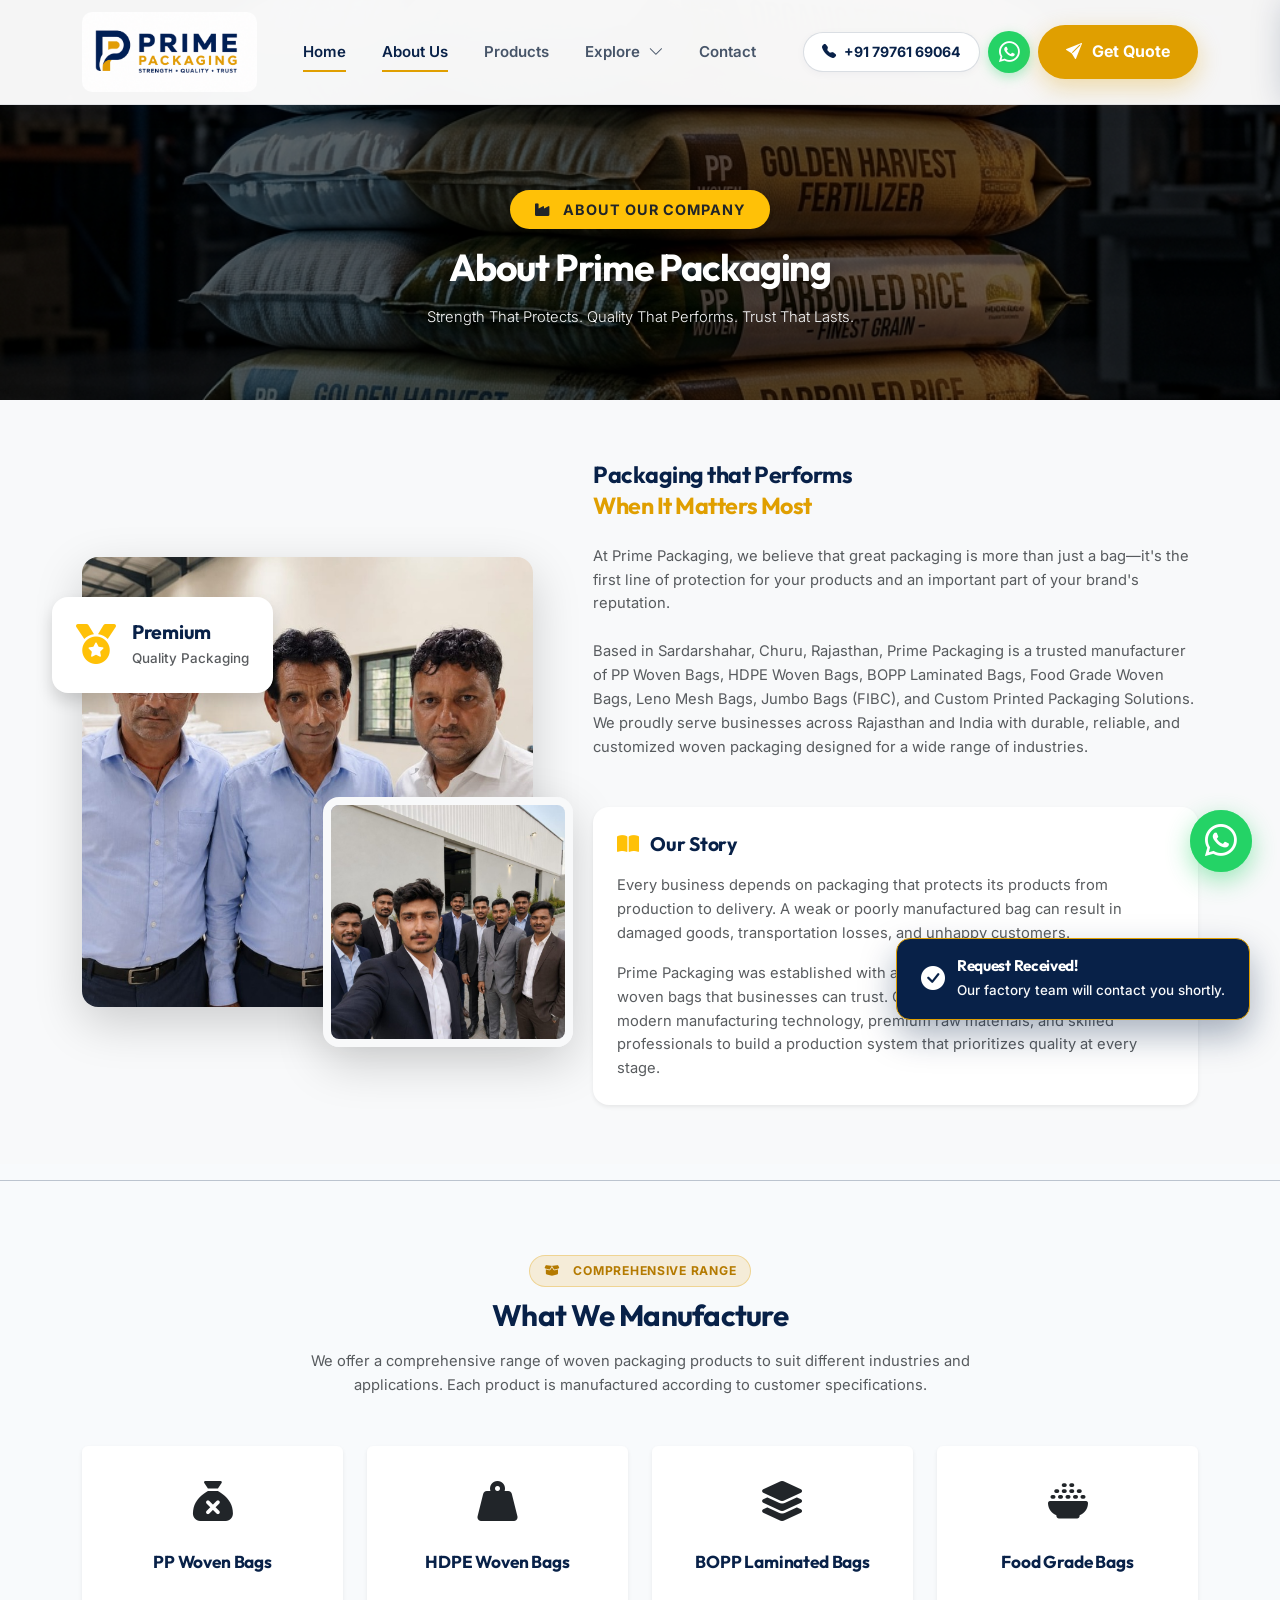
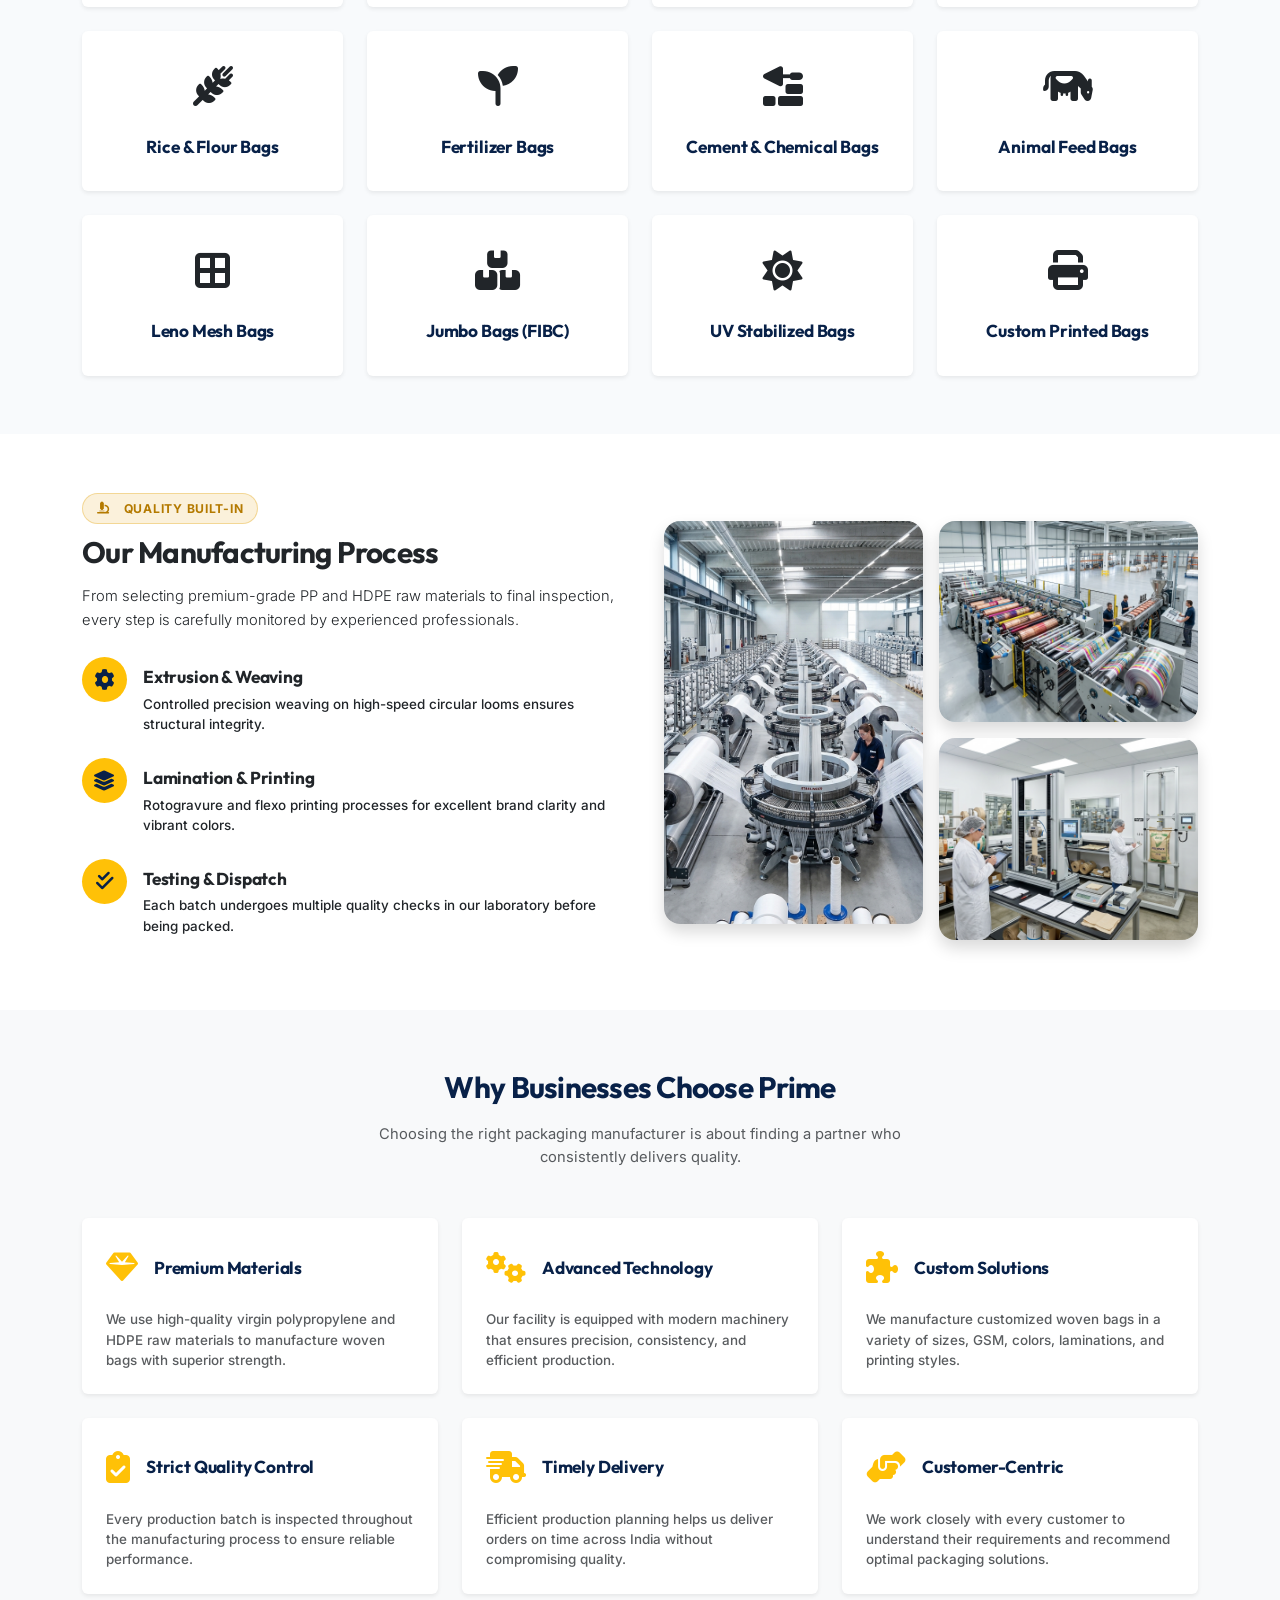
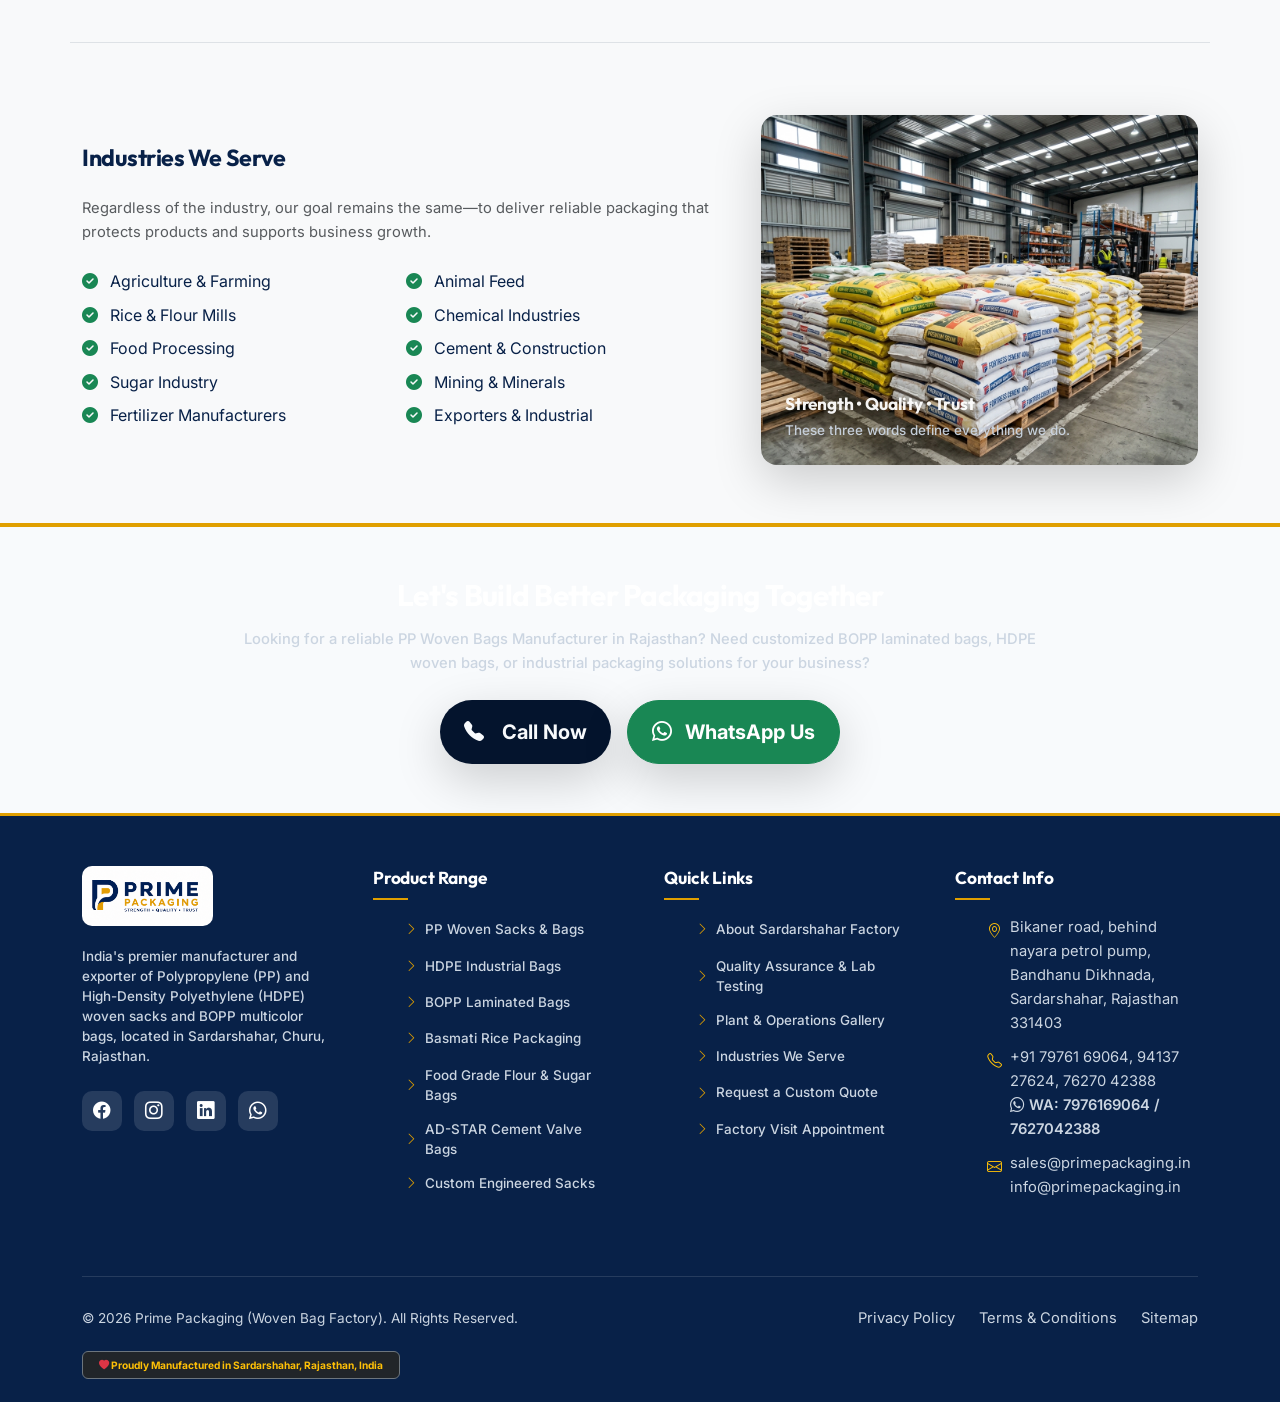
==== about.html @ f887051c "Feat: Add About Us page and update styling for section layouts" ====
<!DOCTYPE html>
<html lang="en">

<head>
  <meta charset="UTF-8">
  <meta name="viewport" content="width=device-width, initial-scale=1.0">
  <title>Prime Packaging | India's Leading PP Woven & BOPP Bag Manufacturer - Sardarshahar, Churu, Rajasthan</title>
  <meta name="description"
    content="Prime Packaging is India's premier manufacturer and exporter of PP Woven Bags, HDPE Bags, BOPP Laminated Sacks, Rice & Fertilizer Bags located in Sardarshahar, Churu, Rajasthan 331403. Bulk order customization & PAN India delivery.">

  <!-- Bootstrap 5 CSS -->
  <link href="https://cdn.jsdelivr.net/npm/bootstrap@5.3.3/dist/css/bootstrap.min.css" rel="stylesheet">
  <!-- Bootstrap Icons -->
  <link rel="stylesheet" href="https://cdn.jsdelivr.net/npm/bootstrap-icons@1.11.3/font/bootstrap-icons.min.css">
  <!-- FontAwesome 6 -->
  <link rel="stylesheet" href="https://cdnjs.cloudflare.com/ajax/libs/font-awesome/6.5.1/css/all.min.css">
  <!-- Custom CSS -->
  <link rel="stylesheet" href="style.css">
</head>

<body>

  <!-- =========================================================================
       1. TRANSPARENT HEADER / STICKY ON SCROLL
       ========================================================================= -->
  <header class="main-header">
    <div class="container d-flex align-items-center justify-content-between">

      <!-- Company Official Logo (Left) -->
      <a href="index.html" class="navbar-brand-custom">
        <img src="assets/images/logo.png" alt="Prime Packaging Logo" class="brand-logo-img">
      </a>

      <!-- Navigation (Center - Short & Merged with Dropdown) -->
      <nav class="d-none d-lg-flex align-items-center gap-2 main-desktop-nav" id="mainNav">
        <a href="index.html" class="nav-link-custom active">Home</a>
        <a href="about.html" class="nav-link-custom active">About Us</a>
        <a href="index.html#products" class="nav-link-custom">Products</a>

        <!-- Merged Dropdown Menu -->
        <div class="nav-dropdown-group">
          <a href="index.html#" class="nav-link-custom dropdown-toggle-custom" id="exploreDropdown">
            <span>Explore</span>
            <i class="bi bi-chevron-down ms-1 fs-xs"></i>
          </a>
          <div class="nav-dropdown-menu">
            <a href="index.html#quality" class="dropdown-item-custom">
              <i class="bi bi-shield-check text-success me-2"></i> Quality Standards
            </a>
            <a href="index.html#gallery" class="dropdown-item-custom">
              <i class="bi bi-images text-info me-2"></i> Facility Gallery
            </a>
            <a href="index.html#industries" class="dropdown-item-custom">
              <i class="bi bi-boxes text-danger me-2"></i> Industries Served
            </a>
            <a href="index.html#why-choose" class="dropdown-item-custom">
              <i class="bi bi-award text-warning me-2"></i> Why Choose Us
            </a>
            <a href="index.html#blog" class="dropdown-item-custom">
              <i class="bi bi-newspaper text-secondary me-2"></i> Blog & Insights
            </a>
          </div>
        </div>

        <a href="index.html#contact" class="nav-link-custom">Contact</a>
      </nav>

      <!-- Call + WhatsApp + Get Quote Button + Mobile Hamburger (Right) -->
      <div class="header-actions d-flex align-items-center gap-2">
        <a href="tel:+917976169064" class="btn-header-call d-none d-sm-flex">
          <i class="bi bi-telephone-fill"></i>
          <span>+91 79761 69064</span>
        </a>
        <a href="https://wa.me/917976169064" target="_blank" class="btn-header-wa" title="Chat on WhatsApp">
          <i class="bi bi-whatsapp"></i>
        </a>
        <a href="index.html#" class="btn-amber trigger-quote" data-product="General Inquiry">
          <i class="bi bi-send-fill"></i>
          <span class="d-none d-md-inline">Get Quote</span>
        </a>

        <!-- Mobile Menu Toggle Button -->
        <button class="mobile-menu-toggle d-lg-none border-0 bg-transparent p-1 text-navy" id="mobileMenuBtn"
          aria-label="Toggle Navigation">
          <i class="bi bi-list fs-1 text-navy"></i>
        </button>
      </div>

    </div>

    <!-- Mobile Navigation Drawer (Auto-populated by JS from #mainNav) -->
    <div class="mobile-nav-overlay" id="mobileNavOverlay"></div>
    <div class="mobile-nav-drawer" id="mobileNavDrawer">
      <div class="mobile-drawer-header d-flex align-items-center justify-content-between p-3 border-bottom">
        <img src="assets/images/logo.png" alt="Prime Packaging Logo" style="height: 38px;">
        <button class="btn-close-mobile border-0 bg-transparent fs-3 text-navy" id="mobileMenuClose"
          aria-label="Close Navigation">
          <i class="bi bi-x-lg"></i>
        </button>
      </div>
      <!-- Container where JS automatically injects the cloned menu from #mainNav -->
      <div class="mobile-drawer-body p-3" id="mobileNavContent"></div>
      <div class="mobile-drawer-footer p-3 border-top bg-light">
        <div class="d-flex flex-column gap-2">
          <a href="tel:+917976169064"
            class="btn btn-navy w-100 d-flex align-items-center justify-content-center gap-2 py-2">
            <i class="bi bi-telephone-fill"></i> Call +91 79761 69064
          </a>
          <a href="https://wa.me/917976169064" target="_blank"
            class="btn btn-success w-100 d-flex align-items-center justify-content-center gap-2 py-2">
            <i class="bi bi-whatsapp"></i> WhatsApp Chat
          </a>
        </div>
      </div>
    </div>
  </header>


  <!-- =========================================================================
       PAGE HEADER BANNER
       ========================================================================= -->
  <section class="page-header position-relative overflow-hidden"
    style="padding-top: 120px; min-height: 400px; display: flex; align-items: center;">
    <div class="position-absolute top-0 start-0 w-100 h-100"
      style="background-image: url('assets/images/hero_3d_bags.jpg'); background-size: cover; background-position: center; filter: brightness(0.4);">
    </div>
    <div class="container position-relative text-center text-white" style="z-index: 2;">
      <div class="bg-warning text-dark fw-bold mb-3 d-inline-block px-4 py-2 rounded-pill shadow-sm"
        style="font-size: 0.9rem; letter-spacing: 1px; text-transform: uppercase;"><i
          class="fa-solid fa-industry me-2"></i> About Our Company</div>
      <h1 class="display-3 fw-bold mb-3" style="color: #ffffff !important; text-shadow: 0 4px 15px rgba(0,0,0,0.5);">
        About Prime Packaging</h1>
      <p class="lead text-light mb-0"
        style="max-width: 800px; margin: 0 auto; text-shadow: 0 2px 10px rgba(0,0,0,0.5);">Strength That Protects.
        Quality That Performs. Trust That Lasts.</p>
    </div>
  </section>

  <!-- =========================================================================
       MAIN ABOUT & OUR STORY (Split Layout)
       ========================================================================= -->
  <section id="about-story" class="about-story-section section-padding bg-light">
    <div class="container">
      <div class="row align-items-center">

        <!-- Left: Image Layout -->
        <div class="col-lg-5 col-xl-5">
          <div class="position-relative">
            <img src="assets/images/gallery_new_1.jpg" alt="Prime Packaging Team"
              class="img-fluid rounded-4 shadow-lg w-100" style="height: 450px; object-fit: cover;">
            <img src="assets/images/gallery_new_2.jpg" alt="Packaging Operations"
              class="position-absolute rounded-4 shadow-lg d-none d-md-block"
              style="width: 250px; height: 250px; object-fit: cover; bottom: -40px; right: -40px; border: 8px solid #f8f9fa;">
            <!-- Floating Badge -->
            <div class="position-absolute bg-white px-4 py-3 rounded-4 shadow" style="top: 40px; left: -30px;">
              <div class="d-flex align-items-center gap-3">
                <div class="text-warning fs-1"><i class="fa-solid fa-medal"></i></div>
                <div>
                  <h4 class="fw-bold text-navy mb-0">Premium</h4>
                  <span class="text-muted small">Quality Packaging</span>
                </div>
              </div>
            </div>
          </div>
        </div>

        <!-- Right: Text Content -->
        <div class="col-lg-7 col-xl-7 ps-lg-5 mt-5 mt-lg-0">
          <h2 class="display-6 fw-bold mb-4">
            Packaging that Performs <br><span class="text-gradient-amber">When It Matters Most</span>
          </h2>
          <p class="text-muted mb-4 lead">
            At Prime Packaging, we believe that great packaging is more than just a bag—it's the first line of
            protection for your products and an important part of your brand's reputation.
          </p>
          <p class="text-muted mb-4">
            Based in Sardarshahar, Churu, Rajasthan, Prime Packaging is a trusted manufacturer of PP Woven Bags, HDPE
            Woven Bags, BOPP Laminated Bags, Food Grade Woven Bags, Leno Mesh Bags, Jumbo Bags (FIBC), and Custom
            Printed Packaging Solutions. We proudly serve businesses across Rajasthan and India with durable, reliable,
            and customized woven packaging designed for a wide range of industries.
          </p>

          <div class="card border-0 bg-white shadow-sm p-4 mt-5 rounded-4">
            <h4 class="fw-bold text-navy mb-3"><i class="fa-solid fa-book-open text-warning me-2"></i> Our Story</h4>
            <p class="text-muted mb-3">Every business depends on packaging that protects its products from production to
              delivery. A weak or poorly manufactured bag can result in damaged goods, transportation losses, and
              unhappy customers.</p>
            <p class="text-muted mb-0">Prime Packaging was established with a simple objective—to manufacture woven bags
              that businesses can trust. Over the years, we have invested in modern manufacturing technology, premium
              raw materials, and skilled professionals to build a production system that prioritizes quality at every
              stage.</p>
          </div>
        </div>

      </div>
    </div>
  </section>

  <hr>

  <!-- =========================================================================
       WHAT WE MANUFACTURE (Grid)
       ========================================================================= -->
  <section id="products-range" class="products-range-section section-padding">
    <div class="container">
      <div class="text-center mb-5">
        <div class="badge-amber mb-3 px-4 py-2 rounded-pill"><i class="fa-solid fa-box-open me-2"></i> Comprehensive
          Range</div>
        <h2 class="display-5 fw-bold text-navy">What We Manufacture</h2>
        <p class="text-muted mt-3" style="max-width: 700px; margin: 0 auto;">We offer a comprehensive range of woven
          packaging products to suit different industries and applications. Each product is manufactured according to
          customer specifications.</p>
      </div>

      <div class="row g-4 justify-content-center">
        <!-- Item -->
        <div class="col-md-6 col-lg-3">
          <div class="card h-100 border-0 shadow-sm p-4 text-center hover-lift"
            style="transition: transform 0.3s ease, box-shadow 0.3s ease;">
            <div class="text-navy fs-1 mb-3"><i class="fa-solid fa-sack-xmark"></i></div>
            <h5 class="fw-bold text-navy">PP Woven Bags</h5>
          </div>
        </div>
        <div class="col-md-6 col-lg-3">
          <div class="card h-100 border-0 shadow-sm p-4 text-center hover-lift"
            style="transition: transform 0.3s ease, box-shadow 0.3s ease;">
            <div class="text-navy fs-1 mb-3"><i class="fa-solid fa-weight-hanging"></i></div>
            <h5 class="fw-bold text-navy">HDPE Woven Bags</h5>
          </div>
        </div>
        <div class="col-md-6 col-lg-3">
          <div class="card h-100 border-0 shadow-sm p-4 text-center hover-lift"
            style="transition: transform 0.3s ease, box-shadow 0.3s ease;">
            <div class="text-navy fs-1 mb-3"><i class="fa-solid fa-layer-group"></i></div>
            <h5 class="fw-bold text-navy">BOPP Laminated Bags</h5>
          </div>
        </div>
        <div class="col-md-6 col-lg-3">
          <div class="card h-100 border-0 shadow-sm p-4 text-center hover-lift"
            style="transition: transform 0.3s ease, box-shadow 0.3s ease;">
            <div class="text-navy fs-1 mb-3"><i class="fa-solid fa-bowl-rice"></i></div>
            <h5 class="fw-bold text-navy">Food Grade Bags</h5>
          </div>
        </div>

        <div class="col-md-6 col-lg-3">
          <div class="card h-100 border-0 shadow-sm p-4 text-center hover-lift"
            style="transition: transform 0.3s ease, box-shadow 0.3s ease;">
            <div class="text-navy fs-1 mb-3"><i class="fa-solid fa-wheat-awn"></i></div>
            <h5 class="fw-bold text-navy">Rice & Flour Bags</h5>
          </div>
        </div>
        <div class="col-md-6 col-lg-3">
          <div class="card h-100 border-0 shadow-sm p-4 text-center hover-lift"
            style="transition: transform 0.3s ease, box-shadow 0.3s ease;">
            <div class="text-navy fs-1 mb-3"><i class="fa-solid fa-seedling"></i></div>
            <h5 class="fw-bold text-navy">Fertilizer Bags</h5>
          </div>
        </div>
        <div class="col-md-6 col-lg-3">
          <div class="card h-100 border-0 shadow-sm p-4 text-center hover-lift"
            style="transition: transform 0.3s ease, box-shadow 0.3s ease;">
            <div class="text-navy fs-1 mb-3"><i class="fa-solid fa-trowel-bricks"></i></div>
            <h5 class="fw-bold text-navy">Cement & Chemical Bags</h5>
          </div>
        </div>
        <div class="col-md-6 col-lg-3">
          <div class="card h-100 border-0 shadow-sm p-4 text-center hover-lift"
            style="transition: transform 0.3s ease, box-shadow 0.3s ease;">
            <div class="text-navy fs-1 mb-3"><i class="fa-solid fa-cow"></i></div>
            <h5 class="fw-bold text-navy">Animal Feed Bags</h5>
          </div>
        </div>

        <div class="col-md-6 col-lg-3">
          <div class="card h-100 border-0 shadow-sm p-4 text-center hover-lift"
            style="transition: transform 0.3s ease, box-shadow 0.3s ease;">
            <div class="text-navy fs-1 mb-3"><i class="fa-solid fa-border-all"></i></div>
            <h5 class="fw-bold text-navy">Leno Mesh Bags</h5>
          </div>
        </div>
        <div class="col-md-6 col-lg-3">
          <div class="card h-100 border-0 shadow-sm p-4 text-center hover-lift"
            style="transition: transform 0.3s ease, box-shadow 0.3s ease;">
            <div class="text-navy fs-1 mb-3"><i class="fa-solid fa-boxes-stacked"></i></div>
            <h5 class="fw-bold text-navy">Jumbo Bags (FIBC)</h5>
          </div>
        </div>
        <div class="col-md-6 col-lg-3">
          <div class="card h-100 border-0 shadow-sm p-4 text-center hover-lift"
            style="transition: transform 0.3s ease, box-shadow 0.3s ease;">
            <div class="text-navy fs-1 mb-3"><i class="fa-solid fa-sun"></i></div>
            <h5 class="fw-bold text-navy">UV Stabilized Bags</h5>
          </div>
        </div>
        <div class="col-md-6 col-lg-3">
          <div class="card h-100 border-0 shadow-sm p-4 text-center hover-lift"
            style="transition: transform 0.3s ease, box-shadow 0.3s ease;">
            <div class="text-navy fs-1 mb-3"><i class="fa-solid fa-print"></i></div>
            <h5 class="fw-bold text-navy">Custom Printed Bags</h5>
          </div>
        </div>
      </div>
    </div>
  </section>

  <!-- =========================================================================
       MANUFACTURING PROCESS (Visual Layout)
       ========================================================================= -->
  <section id="manufacturing-process" class="manufacturing-process-section section-padding bg-white">
    <div class="container">
      <div class="row align-items-center g-5">
        <div class="col-lg-6">
          <div class="badge-amber mb-3 px-4 py-2 rounded-pill"><i class="fa-solid fa-microscope me-2"></i> Quality
            Built-In</div>
          <h2 class="display-5 fw-bold mb-4 text-dark">Our Manufacturing Process</h2>
          <p class="text-dark mb-4 lead">
            From selecting premium-grade PP and HDPE raw materials to final inspection, every step is carefully
            monitored by experienced professionals.
          </p>

          <ul class="list-unstyled mt-4">
            <li class="d-flex align-items-start mb-4">
              <div
                class="bg-warning text-navy rounded-circle d-flex align-items-center justify-content-center flex-shrink-0"
                style="width: 45px; height: 45px;">
                <i class="fa-solid fa-gear fs-5"></i>
              </div>
              <div class="ms-3 mt-2">
                <h5 class="fw-bold text-dark mb-1">Extrusion & Weaving</h5>
                <p class="text-dark small mb-0">Controlled precision weaving on high-speed circular looms ensures
                  structural integrity.</p>
              </div>
            </li>
            <li class="d-flex align-items-start mb-4">
              <div
                class="bg-warning text-navy rounded-circle d-flex align-items-center justify-content-center flex-shrink-0"
                style="width: 45px; height: 45px;">
                <i class="fa-solid fa-layer-group fs-5"></i>
              </div>
              <div class="ms-3 mt-2">
                <h5 class="fw-bold text-dark mb-1">Lamination & Printing</h5>
                <p class="text-dark small mb-0">Rotogravure and flexo printing processes for excellent brand clarity
                  and vibrant colors.</p>
              </div>
            </li>
            <li class="d-flex align-items-start">
              <div
                class="bg-warning text-navy rounded-circle d-flex align-items-center justify-content-center flex-shrink-0"
                style="width: 45px; height: 45px;">
                <i class="fa-solid fa-check-double fs-5"></i>
              </div>
              <div class="ms-3 mt-2">
                <h5 class="fw-bold text-dark mb-1">Testing & Dispatch</h5>
                <p class="text-dark small mb-0">Each batch undergoes multiple quality checks in our laboratory before
                  being packed.</p>
              </div>
            </li>
          </ul>
        </div>

        <div class="col-lg-6">
          <div class="row g-3">
            <div class="col-6">
              <img src="assets/images/weaving_machines.jpg" alt="Weaving Process"
                class="img-fluid rounded-4 shadow mb-3 h-100" style="object-fit: cover; min-height: 250px;">
            </div>
            <div class="col-6">
              <div class="row g-3 h-100">
                <div class="col-12 h-50">
                  <img src="assets/images/rotogravure_printing_lamination.jpg" alt="Printing"
                    class="img-fluid rounded-4 shadow h-100 w-100" style="object-fit: cover;">
                </div>
                <div class="col-12 h-50">
                  <img src="assets/images/quality_testing_laboratory.jpg" alt="Quality Testing"
                    class="img-fluid rounded-4 shadow h-100 w-100" style="object-fit: cover;">
                </div>
              </div>
            </div>
          </div>
        </div>
      </div>
    </div>
  </section>

  <!-- =========================================================================
       WHY CHOOSE US & INDUSTRIES SERVED
       ========================================================================= -->
  <section id="why-choose-us" class="why-choose-us-section section-padding bg-light">
    <div class="container">

      <!-- Why Choose Us -->
      <div class="text-center mb-5">
        <h2 class="display-5 fw-bold text-navy">Why Businesses Choose Prime</h2>
        <p class="text-muted mt-3" style="max-width: 600px; margin: 0 auto;">Choosing the right packaging manufacturer
          is about finding a partner who consistently delivers quality.</p>
      </div>

      <div class="row g-4 mb-5 pb-5 border-bottom">
        <div class="col-md-6 col-lg-4">
          <div class="card h-100 border-0 shadow-sm p-4 hover-lift">
            <div class="d-flex align-items-center mb-3">
              <div class="text-warning fs-2 me-3"><i class="fa-solid fa-gem"></i></div>
              <h5 class="fw-bold text-navy mb-0">Premium Materials</h5>
            </div>
            <p class="text-muted small mb-0">We use high-quality virgin polypropylene and HDPE raw materials to
              manufacture woven bags with superior strength.</p>
          </div>
        </div>
        <div class="col-md-6 col-lg-4">
          <div class="card h-100 border-0 shadow-sm p-4 hover-lift">
            <div class="d-flex align-items-center mb-3">
              <div class="text-warning fs-2 me-3"><i class="fa-solid fa-gears"></i></div>
              <h5 class="fw-bold text-navy mb-0">Advanced Technology</h5>
            </div>
            <p class="text-muted small mb-0">Our facility is equipped with modern machinery that ensures precision,
              consistency, and efficient production.</p>
          </div>
        </div>
        <div class="col-md-6 col-lg-4">
          <div class="card h-100 border-0 shadow-sm p-4 hover-lift">
            <div class="d-flex align-items-center mb-3">
              <div class="text-warning fs-2 me-3"><i class="fa-solid fa-puzzle-piece"></i></div>
              <h5 class="fw-bold text-navy mb-0">Custom Solutions</h5>
            </div>
            <p class="text-muted small mb-0">We manufacture customized woven bags in a variety of sizes, GSM, colors,
              laminations, and printing styles.</p>
          </div>
        </div>
        <div class="col-md-6 col-lg-4">
          <div class="card h-100 border-0 shadow-sm p-4 hover-lift">
            <div class="d-flex align-items-center mb-3">
              <div class="text-warning fs-2 me-3"><i class="fa-solid fa-clipboard-check"></i></div>
              <h5 class="fw-bold text-navy mb-0">Strict Quality Control</h5>
            </div>
            <p class="text-muted small mb-0">Every production batch is inspected throughout the manufacturing process to
              ensure reliable performance.</p>
          </div>
        </div>
        <div class="col-md-6 col-lg-4">
          <div class="card h-100 border-0 shadow-sm p-4 hover-lift">
            <div class="d-flex align-items-center mb-3">
              <div class="text-warning fs-2 me-3"><i class="fa-solid fa-truck-fast"></i></div>
              <h5 class="fw-bold text-navy mb-0">Timely Delivery</h5>
            </div>
            <p class="text-muted small mb-0">Efficient production planning helps us deliver orders on time across India
              without compromising quality.</p>
          </div>
        </div>
        <div class="col-md-6 col-lg-4">
          <div class="card h-100 border-0 shadow-sm p-4 hover-lift">
            <div class="d-flex align-items-center mb-3">
              <div class="text-warning fs-2 me-3"><i class="fa-solid fa-handshake-angle"></i></div>
              <h5 class="fw-bold text-navy mb-0">Customer-Centric</h5>
            </div>
            <p class="text-muted small mb-0">We work closely with every customer to understand their requirements and
              recommend optimal packaging solutions.</p>
          </div>
        </div>
      </div>

      <!-- Industries Served -->
      <div class="row align-items-center g-5 pt-4">
        <div class="col-lg-7">
          <h3 class="fw-bold text-navy mb-4">Industries We Serve</h3>
          <p class="text-muted mb-4">Regardless of the industry, our goal remains the same—to deliver reliable packaging
            that protects products and supports business growth.</p>

          <div class="row g-3">
            <div class="col-md-6">
              <ul class="list-unstyled mb-0">
                <li class="mb-2"><i class="fa-solid fa-check-circle text-success me-2"></i> Agriculture & Farming</li>
                <li class="mb-2"><i class="fa-solid fa-check-circle text-success me-2"></i> Rice & Flour Mills</li>
                <li class="mb-2"><i class="fa-solid fa-check-circle text-success me-2"></i> Food Processing</li>
                <li class="mb-2"><i class="fa-solid fa-check-circle text-success me-2"></i> Sugar Industry</li>
                <li class="mb-2"><i class="fa-solid fa-check-circle text-success me-2"></i> Fertilizer Manufacturers
                </li>
              </ul>
            </div>
            <div class="col-md-6">
              <ul class="list-unstyled mb-0">
                <li class="mb-2"><i class="fa-solid fa-check-circle text-success me-2"></i> Animal Feed</li>
                <li class="mb-2"><i class="fa-solid fa-check-circle text-success me-2"></i> Chemical Industries</li>
                <li class="mb-2"><i class="fa-solid fa-check-circle text-success me-2"></i> Cement & Construction</li>
                <li class="mb-2"><i class="fa-solid fa-check-circle text-success me-2"></i> Mining & Minerals</li>
                <li class="mb-2"><i class="fa-solid fa-check-circle text-success me-2"></i> Exporters & Industrial</li>
              </ul>
            </div>
          </div>
        </div>

        <div class="col-lg-5">
          <div class="position-relative">
            <img src="assets/images/industrial_heavy_duty_bags.jpg" alt="Industries We Serve"
              class="img-fluid rounded-4 shadow-lg w-100" style="object-fit: cover; height: 350px;">
            <div class="position-absolute bottom-0 start-0 w-100 p-4 bg-navy text-white rounded-bottom-4"
              style="opacity: 0.95;">
              <h5 class="text-warning fw-bold mb-1">Strength • Quality • Trust</h5>
              <p class="small mb-0">These three words define everything we do.</p>
            </div>
          </div>
        </div>
      </div>

    </div>
  </section>

  <!-- =========================================================================
       CTA SECTION
       ========================================================================= -->
  <section class="cta-banner-section text-center section-padding"
    style="background: linear-gradient(135deg, var(--gold-amber), var(--gold-amber-dark)); position: relative; overflow: hidden;">
    <div class="container position-relative" style="z-index: 2;">
      <h2 class="display-5 fw-bold text-navy mb-3">Let's Build Better Packaging Together</h2>
      <p class="lead text-navy mb-4 mx-auto" style="max-width: 800px; font-weight: 500;">
        Looking for a reliable PP Woven Bags Manufacturer in Rajasthan? Need customized BOPP laminated bags, HDPE woven
        bags, or industrial packaging solutions for your business?
      </p>
      <div class="d-flex flex-wrap justify-content-center gap-3 mt-2">
        <a href="tel:+917976169064" class="btn btn-navy px-4 py-3 fw-bold shadow-lg fs-5 rounded-pill"><i
            class="bi bi-telephone-fill me-2"></i> Call Now</a>
        <a href="https://wa.me/917976169064" class="btn btn-success px-4 py-3 fw-bold shadow-lg fs-5 rounded-pill"><i
            class="bi bi-whatsapp me-2"></i> WhatsApp Us</a>
      </div>
    </div>
  </section>

  <style>
    /* Add extra hover utility just for this page */
    .hover-lift:hover {
      transform: translateY(-8px);
      box-shadow: 0 15px 30px rgba(8, 33, 72, 0.1) !important;
    }
  </style>
  <!-- =========================================================================
       23. FOOTER (FOUR-COLUMN PREMIUM FOOTER)
       ========================================================================= -->
  <footer class="main-footer">
    <div class="container">
      <div class="row g-5">

        <!-- Column 1: Company About -->
        <div class="col-lg-3 col-md-6">
          <div class="footer-logo-box">
            <img src="assets/images/logo.png" alt="Prime Packaging Official Logo" class="footer-logo-img">
          </div>
          <p class="footer-desc">
            India's premier manufacturer and exporter of Polypropylene (PP) and High-Density Polyethylene (HDPE) woven
            sacks and BOPP multicolor bags, located in Sardarshahar, Churu, Rajasthan.
          </p>
          <div class="footer-socials">
            <a href="index.html#" class="social-icon" title="Facebook"><i class="bi bi-facebook"></i></a>
            <a href="index.html#" class="social-icon" title="Instagram"><i class="bi bi-instagram"></i></a>
            <a href="index.html#" class="social-icon" title="LinkedIn"><i class="bi bi-linkedin"></i></a>
            <a href="https://wa.me/917976169064" class="social-icon" title="WhatsApp"><i class="bi bi-whatsapp"></i></a>
          </div>
        </div>

        <!-- Column 2: Products Links -->
        <div class="col-lg-3 col-md-6">
          <h5 class="footer-title text-white">Product Range</h5>
          <ul class="footer-links">
            <li><a href="index.html#products">PP Woven Sacks & Bags</a></li>
            <li><a href="index.html#products">HDPE Industrial Bags</a></li>
            <li><a href="index.html#products">BOPP Laminated Bags</a></li>
            <li><a href="index.html#products">Basmati Rice Packaging</a></li>
            <li><a href="index.html#products">Food Grade Flour & Sugar Bags</a></li>
            <li><a href="index.html#products">AD-STAR Cement Valve Bags</a></li>
            <li><a href="index.html#products">Custom Engineered Sacks</a></li>
          </ul>
        </div>

        <!-- Column 3: Quick Links -->
        <div class="col-lg-3 col-md-6">
          <h5 class="footer-title text-white">Quick Links</h5>
          <ul class="footer-links">
            <li><a href="about.html">About Sardarshahar Factory</a></li>

            <li><a href="index.html#quality">Quality Assurance & Lab Testing</a></li>
            <li><a href="index.html#gallery">Plant & Operations Gallery</a></li>
            <li><a href="index.html#industries">Industries We Serve</a></li>
            <li><a href="index.html#contact">Request a Custom Quote</a></li>
            <li><a href="index.html#contact">Factory Visit Appointment</a></li>
          </ul>
        </div>

        <!-- Column 4: Contact Details -->
        <div class="col-lg-3 col-md-6">
          <h5 class="footer-title text-white">Contact Info</h5>
          <ul class="footer-links">
            <li class="d-flex gap-2 text-muted mb-3">
              <i class="bi bi-geo-alt text-warning mt-1"></i>
              <span>Bikaner road, behind nayara petrol pump, Bandhanu Dikhnada, Sardarshahar, Rajasthan 331403</span>
            </li>
            <li class="d-flex gap-2 text-muted mb-3">
              <i class="bi bi-telephone text-warning mt-1"></i>
              <span>+91 79761 69064, 94137 27624, 76270 42388<br><span class="text-success fw-semibold"><i
                    class="bi bi-whatsapp"></i> WA: 7976169064 / 7627042388</span></span>
            </li>
            <li class="d-flex gap-2 text-muted">
              <i class="bi bi-envelope text-warning mt-1"></i>
              <span>sales@primepackaging.in<br>info@primepackaging.in</span>
            </li>
          </ul>
        </div>

      </div>

      <!-- Bottom Bar -->
      <div class="footer-bottom">
        <div>
          <span>&copy; 2026 Prime Packaging (Woven Bag Factory). All Rights Reserved.</span>
        </div>
        <div class="d-flex gap-4">
          <a href="index.html#" class="text-muted">Privacy Policy</a>
          <a href="index.html#" class="text-muted">Terms & Conditions</a>
          <a href="index.html#" class="text-muted">Sitemap</a>
        </div>
        <div>
          <span class="badge bg-dark border border-secondary text-warning px-3 py-2"><i
              class="bi bi-heart-fill text-danger"></i> Proudly Manufactured in Sardarshahar, Rajasthan, India</span>
        </div>
      </div>
    </div>
  </footer>

  <!-- =========================================================================
       MODALS & LIGHTBOX POPUPS
       ========================================================================= -->

  <!-- 1. Lightbox Image Modal -->
  <div id="lightbox-modal" class="custom-modal">
    <div class="custom-modal-content">
      <button class="btn-close-modal"><i class="bi bi-x-lg"></i></button>
      <img id="lightbox-img" src="" alt="Zoomed Photo" class="w-100 rounded mb-3"
        style="max-height: 550px; object-fit: contain;">
      <h4 id="lightbox-title" class="text-white fw-bold mb-2"></h4>
      <p id="lightbox-desc" class="text-muted mb-0"></p>
    </div>
  </div>

  <!-- 2. Quick Quote Modal -->
  <div id="quote-modal" class="custom-modal">
    <div class="custom-modal-content max-w-600">
      <button class="btn-close-modal" id="close-quote-modal"><i class="bi bi-x-lg"></i></button>
      <div class="badge-amber mb-2">Express Quotation</div>
      <h3 id="quote-modal-title" class="fw-bold mb-3">Get Instant Factory Price</h3>
      <p class="text-muted small mb-4">Fill out quick details for <strong class="text-warning"
          id="quote-bag-type-text">Woven Packaging</strong> and receive direct call from Sardarshahar plant.</p>

      <form id="modal-quote-form">
        <div class="row g-3">
          <div class="col-12">
            <label class="text-muted small mb-1">Selected Product Category</label>
            <input type="text" id="quote-bag-type" class="form-control-custom bg-dark text-warning fw-bold" readonly
              value="PP Woven Bags">
          </div>
          <div class="col-md-6">
            <label class="text-muted small mb-1">Your Name *</label>
            <input type="text" class="form-control-custom" required placeholder="Full Name">
          </div>
          <div class="col-md-6">
            <label class="text-muted small mb-1">Mobile / WhatsApp *</label>
            <input type="tel" class="form-control-custom" required placeholder="+91 79761 XXXXX">
          </div>
          <div class="col-12">
            <label class="text-muted small mb-1">Quantity Required & City</label>
            <input type="text" class="form-control-custom" required
              placeholder="e.g. 10,000 Bags delivery in Jaipur / Delhi">
          </div>
          <div class="col-12 mt-4">
            <button type="submit" class="btn-amber w-100 justify-content-center py-3">Submit for Instant Quote <i
                class="bi bi-send-fill"></i></button>
          </div>
        </div>
      </form>
    </div>
  </div>

  <!-- 3. Video Modal -->
  <div id="video-modal" class="custom-modal">
    <div class="custom-modal-content text-center">
      <button class="btn-close-modal" id="close-video-modal"><i class="bi bi-x-lg"></i></button>
      <h4 class="text-white fw-bold mb-3">Prime Packaging - Virtual Factory Tour</h4>
      <div class="ratio ratio-16x9 rounded overflow-hidden border border-secondary">
        <iframe src="https://www.youtube.com/embed/dQw4w9WgXcQ?autoplay=0" title="Factory Tour Video"
          allowfullscreen></iframe>
      </div>
      <p class="text-muted small mt-3 mb-0">High-speed circular looms and lamination lines in Sardarshahar, Churu,
        Rajasthan.</p>
    </div>
  </div>

  <!-- 4. Toast Notification -->
  <div id="toast-success" class="toast-custom">
    <i class="bi bi-check-circle-fill fs-4 text-white"></i>
    <div>
      <h6 class="m-0 text-white fw-bold">Request Received!</h6>
      <small id="toast-msg" class="text-light">Our factory team will contact you shortly.</small>
    </div>
  </div>

  <!-- Floating WhatsApp Chat Button (Bottom Right) -->
  <a href="https://wa.me/917976169064?text=Hello%20Prime%20Packaging%2C%20I%20would%20like%20to%20inquire%20about%20your%20PP%2FBOPP%20Woven%20Bags."
    target="_blank" class="floating-wa-btn" aria-label="Chat with us on WhatsApp" title="Chat on WhatsApp">
    <div class="floating-wa-pulse"></div>
    <i class="bi bi-whatsapp"></i>
    <span class="floating-wa-tooltip">Need Help? Chat with us!</span>
  </a>

  <!-- Bootstrap 5 Bundle JS -->
  <script src="https://cdn.jsdelivr.net/npm/bootstrap@5.3.3/dist/js/bootstrap.bundle.min.js"></script>
  <!-- Custom Script -->
  <script src="script.js"></script>
</body>

</html>
---- style.css ----
/* ==========================================================================
   PRIME PACKAGING - ULTRA-PREMIUM WOVEN BAGS FACTORY (LOGO COLOR THEME)
   Sardarshahar, Churu, Rajasthan 331403
   Theme: Exact Brand Logo Colors (Royal Navy Blue #082148 & Golden Amber #E09F00)
   ========================================================================== */

@import url('https://fonts.googleapis.com/css2?family=Outfit:wght@300;400;500;600;700;800;900&family=Inter:wght@300;400;500;600;700&display=swap');

:root {
  /* Colors - Prime Packaging Logo Exact Theme (Navy Blue & Golden Amber) */
  --bg-dark: #f8fafc;       /* Clean Light theme main bg */
  --bg-darker: #f1f5f9;     /* Alternating section bg / scrollbar track */
  --bg-card: rgba(255, 255, 255, 0.92);
  --bg-card-hover: #ffffff;
  --bg-glass: rgba(255, 255, 255, 0.85);
  
  --navy-blue: #082148;     /* Royal Navy Blue from Logo */
  --navy-dark: #04142d;
  --navy-light: #113469;
  --navy-glow: rgba(8, 33, 72, 0.22);
  
  --primary: #e09f00;       /* Golden Amber from Logo (PACKAGING text) */
  --primary-hover: #c48900;
  --primary-glow: rgba(224, 159, 0, 0.28);
  
  --secondary: #082148;     /* Secondary tech navy blue */
  --secondary-glow: rgba(8, 33, 72, 0.18);
  
  --accent-green: #059669;  /* Quality & Eco Green */
  --accent-green-glow: rgba(5, 150, 105, 0.18);
  
  --text-main: #082148;     /* Deep Navy Slate for headings & main text */
  --text-muted: #475569;    /* Clear readable body text */
  --text-dim: #64748b;      /* Subtle text */
  
  --border-color: rgba(8, 33, 72, 0.1);
  --border-glow: rgba(224, 159, 0, 0.35);
  
  --radius-sm: 8px;
  --radius-md: 14px;
  --radius-lg: 20px;
  --radius-xl: 28px;
  
  --transition: all 0.35s cubic-bezier(0.16, 1, 0.3, 1);
}

/* ==========================================================================
   Base & Reset
   ========================================================================== */
* {
  margin: 0;
  padding: 0;
  box-sizing: border-box;
}

html {
  scroll-behavior: smooth;
  font-size: 16px;
  overflow-x: hidden !important;
  max-width: 100%;
  width: 100%;
}

body {
  font-family: 'Inter', sans-serif;
  background-color: var(--bg-dark);
  color: var(--text-main);
  overflow-x: hidden !important;
  max-width: 100%;
  width: 100%;
  position: relative;
  line-height: 1.6;
}

h1, h2, h3, h4, h5, h6 {
  font-family: 'Outfit', sans-serif;
  font-weight: 700;
  letter-spacing: -0.02em;
  color: var(--navy-blue);
}

a {
  text-decoration: none;
  color: inherit;
  transition: var(--transition);
}

ul {
  list-style: none;
}

/* Custom Scrollbar */
::-webkit-scrollbar {
  width: 10px;
}
::-webkit-scrollbar-track {
  background: var(--bg-darker);
}
::-webkit-scrollbar-thumb {
  background: #cbd5e1;
  border-radius: 5px;
}
::-webkit-scrollbar-thumb:hover {
  background: var(--primary);
}

/* Utility Classes & Overrides for Logo Theme Harmony */
.section-padding {
  padding: 100px 0;
  position: relative;
}

.text-gradient-amber {
  color: #e09f00 !important;
  background: none !important;
  -webkit-background-clip: border-box !important;
  -webkit-text-fill-color: #e09f00 !important;
}

.text-gradient-navy {
  color: #082148 !important;
  background: none !important;
  -webkit-background-clip: border-box !important;
  -webkit-text-fill-color: #082148 !important;
}

.text-gradient-cyan {
  color: #0284c7 !important;
  background: none !important;
  -webkit-background-clip: border-box !important;
  -webkit-text-fill-color: #0284c7 !important;
}

.badge-amber {
  background: rgba(224, 159, 0, 0.14);
  color: #b47a00;
  border: 1px solid rgba(224, 159, 0, 0.32);
  padding: 6px 14px;
  border-radius: 50px;
  font-size: 0.82rem;
  font-weight: 700;
  letter-spacing: 0.5px;
  text-transform: uppercase;
  display: inline-flex;
  align-items: center;
  gap: 6px;
}

.badge-navy {
  background: rgba(8, 33, 72, 0.12);
  color: var(--navy-blue);
  border: 1px solid rgba(8, 33, 72, 0.28);
  padding: 6px 14px;
  border-radius: 50px;
  font-size: 0.82rem;
  font-weight: 700;
  letter-spacing: 0.5px;
  text-transform: uppercase;
  display: inline-flex;
  align-items: center;
  gap: 6px;
}

.glass-card {
  background: var(--bg-card);
  backdrop-filter: blur(16px);
  -webkit-backdrop-filter: blur(16px);
  border: 1px solid var(--border-color);
  border-radius: var(--radius-lg);
  box-shadow: 0 10px 30px rgba(8, 33, 72, 0.06);
  transition: var(--transition);
}

.glass-card:hover {
  border-color: rgba(224, 159, 0, 0.45);
  box-shadow: 0 16px 40px rgba(8, 33, 72, 0.12), 0 0 20px rgba(224, 159, 0, 0.1);
  transform: translateY(-5px);
}

/* Glowing & Solid Buttons */
.btn-amber {
  background: #e09f00;
  color: #ffffff !important;
  font-weight: 700;
  padding: 14px 28px;
  border-radius: 50px;
  border: none;
  box-shadow: 0 8px 24px rgba(224, 159, 0, 0.32);
  display: inline-flex;
  align-items: center;
  gap: 10px;
  transition: var(--transition);
  cursor: pointer;
}

.btn-amber:hover {
  background: #c48900;
  box-shadow: 0 12px 32px rgba(224, 159, 0, 0.5);
  transform: translateY(-2px);
  color: #ffffff !important;
}

.btn-navy {
  background: var(--navy-dark);
  color: #ffffff !important;
  font-weight: 700;
  padding: 14px 28px;
  border-radius: 50px;
  border: none;
  box-shadow: 0 8px 24px rgba(8, 33, 72, 0.28);
  display: inline-flex;
  align-items: center;
  gap: 10px;
  transition: var(--transition);
  cursor: pointer;
}

.btn-navy:hover {
  background: var(--navy-blue);
  box-shadow: 0 12px 32px rgba(8, 33, 72, 0.45);
  transform: translateY(-2px);
  color: #ffffff !important;
}

.btn-cyan-outline,
.btn-navy-outline {
  background: rgba(8, 33, 72, 0.06);
  color: var(--navy-blue);
  border: 1.5px solid rgba(8, 33, 72, 0.35);
  font-weight: 700;
  padding: 14px 28px;
  border-radius: 50px;
  display: inline-flex;
  align-items: center;
  gap: 10px;
  transition: var(--transition);
}

.btn-cyan-outline:hover,
.btn-navy-outline:hover {
  background: var(--navy-blue);
  border-color: var(--navy-blue);
  box-shadow: 0 8px 24px rgba(8, 33, 72, 0.3);
  color: #ffffff !important;
  transform: translateY(-2px);
}

/* Background Soft Orbs */
.glow-orb {
  position: absolute;
  border-radius: 50%;
  filter: blur(130px);
  pointer-events: none;
  z-index: 0;
}

.glow-orb-amber {
  background: rgba(224, 159, 0, 0.12);
  width: 450px;
  height: 450px;
}

.glow-orb-cyan {
  background: rgba(8, 33, 72, 0.08);
  width: 500px;
  height: 500px;
}

/* ==========================================================================
   1. Transparent Header / Sticky Navigation with Official Logo
   ========================================================================== */
.main-header {
  position: fixed;
  top: 0;
  left: 0;
  width: 100%;
  z-index: 1000;
  background: rgba(255, 255, 255, 0.96);
  backdrop-filter: blur(20px);
  -webkit-backdrop-filter: blur(20px);
  border-bottom: 1px solid rgba(8, 33, 72, 0.08);
  box-shadow: 0 4px 22px rgba(8, 33, 72, 0.08);
  padding: 12px 0;
  transition: var(--transition);
}

.main-header.scrolled {
  background: #ffffff;
  padding: 10px 0;
  box-shadow: 0 10px 30px rgba(8, 33, 72, 0.14);
}

.navbar-brand-custom {
  display: flex;
  align-items: center;
  gap: 12px;
}

.brand-logo-img {
  height: 80px;
  width: auto;
  border-radius: 10px;
  object-fit: contain;
  transition: transform 0.3s ease;
}

.navbar-brand-custom:hover .brand-logo-img {
  transform: scale(1.04);
}

.nav-link-custom {
  color: var(--text-muted);
  font-weight: 600;
  font-size: 0.94rem;
  padding: 8px 14px;
  transition: var(--transition);
  position: relative;
}

.nav-link-custom:hover,
.nav-link-custom.active {
  color: var(--navy-blue);
}

.nav-link-custom::after {
  content: '';
  position: absolute;
  bottom: 0;
  left: 14px;
  right: 14px;
  height: 2.5px;
  background: var(--primary);
  transform: scaleX(0);
  transition: var(--transition);
}

.nav-link-custom:hover::after,
.nav-link-custom.active::after {
  transform: scaleX(1);
}

.header-actions {
  display: flex;
  align-items: center;
  gap: 15px;
}

.btn-header-call {
  background: #ffffff;
  border: 1.5px solid rgba(8, 33, 72, 0.15);
  color: var(--navy-blue);
  padding: 8px 18px;
  border-radius: 50px;
  font-size: 0.88rem;
  font-weight: 700;
  display: flex;
  align-items: center;
  gap: 8px;
  box-shadow: 0 2px 8px rgba(8, 33, 72, 0.04);
}

.btn-header-call:hover {
  background: rgba(224, 159, 0, 0.12);
  border-color: var(--primary);
  color: var(--navy-blue);
}

.btn-header-wa {
  background: #25d366;
  color: #fff;
  width: 42px;
  height: 42px;
  border-radius: 50%;
  display: flex;
  align-items: center;
  justify-content: center;
  font-size: 1.3rem;
  box-shadow: 0 4px 12px rgba(37, 211, 102, 0.35);
}

.btn-header-wa:hover {
  transform: scale(1.1);
  color: #fff;
  background: #16a34a;
}

/* ==========================================================================
   1B. Merged Header Dropdown & Dynamic Mobile Navigation Drawer
   ========================================================================== */
.nav-dropdown-group {
  position: relative;
  display: inline-flex;
  align-items: center;
}

.nav-dropdown-menu {
  position: absolute;
  top: 100%;
  left: 0;
  min-width: 240px;
  background: #ffffff;
  border-radius: var(--radius-md);
  border: 1px solid var(--border-color);
  box-shadow: 0 15px 35px rgba(8, 33, 72, 0.15);
  padding: 10px 0;
  opacity: 0;
  visibility: hidden;
  transform: translateY(12px);
  transition: all 0.25s cubic-bezier(0.16, 1, 0.3, 1);
  z-index: 1050;
}

.nav-dropdown-group:hover .nav-dropdown-menu,
.nav-dropdown-group:focus-within .nav-dropdown-menu {
  opacity: 1;
  visibility: visible;
  transform: translateY(0);
}

.dropdown-item-custom {
  display: flex;
  align-items: center;
  padding: 11px 18px;
  color: var(--text-main);
  font-weight: 600;
  font-size: 0.9rem;
  transition: var(--transition);
  text-decoration: none;
}

.dropdown-item-custom:hover {
  background: rgba(8, 33, 72, 0.05);
  color: var(--navy-blue);
  padding-left: 23px;
}

/* Mobile Drawer & Overlay */
.mobile-nav-overlay {
  position: fixed;
  top: 0;
  left: 0;
  width: 100%;
  height: 100%;
  background: rgba(8, 33, 72, 0.55);
  backdrop-filter: blur(4px);
  opacity: 0;
  visibility: hidden;
  transition: var(--transition);
  z-index: 1080;
}

.mobile-nav-overlay.active {
  opacity: 1;
  visibility: visible;
}

.mobile-nav-drawer {
  position: fixed;
  top: 0;
  right: -330px;
  width: 315px;
  max-width: 85vw;
  height: 100%;
  background: #ffffff;
  box-shadow: -10px 0 35px rgba(8, 33, 72, 0.22);
  display: flex;
  flex-direction: column;
  transition: right 0.35s cubic-bezier(0.16, 1, 0.3, 1);
  z-index: 1090;
}

.mobile-nav-drawer.active {
  right: 0;
}

.mobile-drawer-body {
  flex: 1;
  overflow-y: auto;
}

.mobile-nav-link {
  display: flex;
  align-items: center;
  justify-content: space-between;
  padding: 13px 16px;
  color: var(--navy-blue);
  font-weight: 700;
  font-size: 1.05rem;
  border-bottom: 1px solid rgba(8, 33, 72, 0.06);
  transition: var(--transition);
  text-decoration: none;
}

.mobile-nav-link:hover {
  background: rgba(8, 33, 72, 0.04);
  padding-left: 20px;
  color: var(--primary);
}

.mobile-dropdown-section {
  border-bottom: 1px solid rgba(8, 33, 72, 0.06);
}

.mobile-sub-menu {
  padding-left: 14px;
  background: #f8fafc;
  border-left: 3px solid var(--primary);
  margin: 4px 0 8px 16px;
  border-radius: 0 8px 8px 0;
}

.mobile-sub-link {
  display: flex;
  align-items: center;
  padding: 10px 14px;
  color: var(--text-muted);
  font-weight: 600;
  font-size: 0.92rem;
  border-bottom: 1px solid rgba(8, 33, 72, 0.04);
  text-decoration: none;
  transition: var(--transition);
}

.mobile-sub-link:hover {
  color: var(--navy-blue);
  padding-left: 18px;
}

/* ==========================================================================
   1C. FULL SCREEN BANNER SLIDER SECTION (ABOVE HERO SECTION)
   ========================================================================== */
.fullscreen-slider-section {
  position: relative;
  width: 100%;
  min-height: 100vh;
  min-height: 100dvh;
  height: auto !important;
  overflow: hidden;
  background: var(--navy-dark);
}

.fs-slides-container {
  display: grid !important;
  grid-template-columns: 100%;
  grid-template-rows: 1fr;
  width: 100%;
  min-height: 100vh;
  min-height: 100dvh;
  height: auto !important;
}

.fs-slide .row {
  min-height: 100vh !important;
  min-height: 100dvh !important;
  height: auto !important;
  padding-top: 100px !important;
  padding-bottom: 85px !important;
  width: 100%;
  margin: 0;
}

.fs-slide {
  grid-area: 1 / 1 / 2 / 2 !important;
  position: relative !important;
  overflow: hidden !important;
  width: 100%;
  min-height: 100vh;
  min-height: 100dvh;
  height: auto !important;
  display: flex !important;
  align-items: center !important;
  background-size: cover;
  background-position: center;
  background-repeat: no-repeat;
  opacity: 0;
  visibility: hidden;
  transition: opacity 0.9s cubic-bezier(0.16, 1, 0.3, 1), transform 1.5s ease-out;
  transform: scale(1.06);
  z-index: 1;
}

.fs-slide.active {
  opacity: 1;
  visibility: visible;
  transform: scale(1);
  z-index: 5;
}

.fs-slide-overlay {
  position: absolute;
  top: 0;
  left: 0;
  width: 100%;
  height: 100%;
  background: rgba(8, 33, 72, 0.72);
  z-index: 2;
}

.fs-slide .container,
.fs-slide .row,
.fs-slide .col-xl-8,
.fs-slide .col-lg-10 {
  position: relative;
  z-index: 10 !important;
}

.fs-slide-title {
  font-family: 'Outfit', sans-serif;
  font-size: 3.8rem;
  line-height: 1.15;
  letter-spacing: -0.02em;
  color: #ffffff !important;
  text-shadow: 0 4px 20px rgba(0, 0, 0, 0.6);
}

.fs-slide-subtitle {
  font-size: 1.25rem;
  line-height: 1.65;
  color: #ffffff !important;
  max-width: 720px;
  text-shadow: 0 2px 10px rgba(0, 0, 0, 0.6);
}

.border-light-subtle {
  border-color: rgba(255, 255, 255, 0.18) !important;
}

/* High-Visibility Buttons & Highlights inside Fullscreen Slides */
.fs-slide .badge-amber {
  background: rgba(224, 159, 0, 0.95) !important;
  color: #ffffff !important;
  border: 1px solid #ffdb6d !important;
  font-weight: 700 !important;
  font-size: 0.95rem !important;
  padding: 10px 20px !important;
  border-radius: 30px !important;
  box-shadow: 0 4px 18px rgba(224, 159, 0, 0.45) !important;
  display: inline-flex !important;
  align-items: center !important;
  gap: 8px !important;
  text-transform: capitalize !important;
}

.fs-slide .btn-amber {
  background: #ffc107 !important;
  color: #082148 !important; /* Royal Navy text on bright gold button for maximum legibility */
  font-weight: 800 !important;
  font-size: 1.05rem !important;
  padding: 15px 32px !important;
  border: 2px solid #ffdb6d !important;
  box-shadow: 0 8px 25px rgba(255, 193, 7, 0.45) !important;
  text-shadow: none !important;
}

.fs-slide .btn-amber:hover {
  background: #e09f00 !important;
  color: #082148 !important;
  transform: translateY(-3px) !important;
  box-shadow: 0 12px 32px rgba(255, 193, 7, 0.65) !important;
}

.fs-slide .btn-cyan-outline {
  background: rgba(255, 255, 255, 0.16) !important;
  backdrop-filter: blur(12px) !important;
  color: #ffffff !important;
  border: 2px solid rgba(255, 255, 255, 0.75) !important;
  font-weight: 700 !important;
  font-size: 1.05rem !important;
  padding: 15px 32px !important;
  box-shadow: 0 8px 25px rgba(0, 0, 0, 0.3) !important;
  text-shadow: 0 2px 5px rgba(0, 0, 0, 0.4) !important;
}

.fs-slide .btn-cyan-outline:hover {
  background: #ffffff !important;
  color: #082148 !important;
  border-color: #ffffff !important;
  transform: translateY(-3px) !important;
  box-shadow: 0 12px 30px rgba(255, 255, 255, 0.5) !important;
  text-shadow: none !important;
}

.fs-highlight-pill {
  display: inline-flex;
  align-items: center;
  gap: 8px;
  background: rgba(255, 255, 255, 0.15);
  backdrop-filter: blur(12px);
  border: 1px solid rgba(255, 255, 255, 0.45);
  padding: 6px 14px;
  border-radius: 50px;
  color: #ffffff !important;
  font-weight: 700;
  font-size: 0.85rem;
  box-shadow: 0 4px 14px rgba(0, 0, 0, 0.3);
  transition: var(--transition);
}

.fs-highlight-pill:hover {
  background: rgba(255, 255, 255, 0.28);
  border-color: #ffc107;
  transform: translateY(-2px);
  box-shadow: 0 6px 18px rgba(255, 193, 7, 0.35);
}

.fs-highlight-pill i {
  font-size: 1.05rem;
}

/* Navigation Arrows */
.fs-arrow {
  position: absolute;
  top: 50%;
  transform: translateY(-50%);
  width: 56px;
  height: 56px;
  border-radius: 50%;
  background: rgba(8, 33, 72, 0.6);
  backdrop-filter: blur(8px);
  border: 1.5px solid rgba(255, 255, 255, 0.25);
  color: #ffffff;
  font-size: 1.4rem;
  display: flex;
  align-items: center;
  justify-content: center;
  cursor: pointer;
  z-index: 20;
  transition: var(--transition);
}

.fs-arrow-prev {
  left: 25px;
}

.fs-arrow-next {
  right: 25px;
}

.fs-arrow:hover {
  background: var(--primary);
  border-color: var(--primary);
  color: var(--navy-blue);
  transform: translateY(-50%) scale(1.08);
  box-shadow: 0 8px 25px rgba(224, 159, 0, 0.4);
}

/* Dots Indicator */
.fs-dots {
  position: absolute;
  bottom: 35px;
  left: 50%;
  transform: translateX(-50%);
  display: flex;
  align-items: center;
  gap: 12px;
  z-index: 20;
}

.fs-dot {
  width: 14px;
  height: 14px;
  border-radius: 50%;
  background: rgba(255, 255, 255, 0.35);
  border: 2px solid transparent;
  cursor: pointer;
  transition: all 0.35s cubic-bezier(0.16, 1, 0.3, 1);
  padding: 0;
}

.fs-dot.active {
  width: 38px;
  border-radius: 20px;
  background: var(--primary);
  border-color: #ffffff;
  box-shadow: 0 0 15px rgba(224, 159, 0, 0.6);
}

/* Responsive Breakpoints & Fluid Viewport Scaling for Full Screen Banner Slider (#banner-fullscreen) */
@media (max-width: 1199px) {
  .fs-slide-title { font-size: clamp(2.2rem, 4vw, 3.1rem) !important; line-height: 1.18 !important; }
  .fs-slide-subtitle { font-size: clamp(0.98rem, 1.7vw, 1.15rem) !important; line-height: 1.55 !important; }
  .fs-slide .row {
    padding-top: clamp(80px, 10vh, 95px) !important;
    padding-bottom: clamp(65px, 8vh, 85px) !important;
  }
}

/* 📱 Tablet & iPad Viewport Master Fit (`768px` to `991px`) */
@media (max-width: 991px) {
  .fullscreen-slider-section,
  .fs-slides-container,
  .fs-slide,
  .fs-slide .row {
    min-height: 100vh !important;
    min-height: 100dvh !important;
    height: auto !important;
  }
  .fs-slide .row {
    padding-top: clamp(72px, 9.5vh, 90px) !important;
    padding-bottom: clamp(55px, 7.5vh, 75px) !important;
  }
  .fs-slide-title { 
    font-size: clamp(1.8rem, 4.5vw, 2.45rem) !important; 
    line-height: 1.2 !important; 
    margin-bottom: clamp(0.6rem, 1.8vh, 1rem) !important; 
  }
  .fs-slide-subtitle { 
    font-size: clamp(0.92rem, 2.1vw, 1.05rem) !important; 
    line-height: 1.54 !important; 
    max-width: 100% !important; 
    margin-bottom: clamp(1rem, 2.5vh, 1.4rem) !important; 
  }
  .fs-slide .badge-amber { 
    font-size: clamp(0.76rem, 1.8vw, 0.88rem) !important; 
    padding: clamp(5px, 1vh, 7px) clamp(12px, 2.2vw, 16px) !important; 
    margin-bottom: clamp(0.6rem, 1.5vh, 0.9rem) !important; 
  }
  .fs-slide .d-flex.flex-wrap.gap-3:not(.border-top) {
    gap: clamp(10px, 2vw, 14px) !important;
  }
  .fs-slide .btn-amber,
  .fs-slide .btn-cyan-outline {
    padding: clamp(11px, 2vh, 14px) clamp(20px, 3vw, 26px) !important;
    font-size: clamp(0.92rem, 2vw, 1rem) !important;
  }
  .fs-arrow { width: 42px; height: 42px; font-size: 1.15rem; }
  .fs-arrow-prev { left: 10px; }
  .fs-arrow-next { right: 10px; }
  
  /* Pad device highlights fitting */
  .fs-slide .border-top {
    margin-top: clamp(1rem, 2.5vh, 1.4rem) !important;
    padding-top: clamp(0.8rem, 2vh, 1.1rem) !important;
    gap: clamp(8px, 1.8vw, 12px) !important;
    display: flex !important;
    flex-wrap: wrap !important;
  }
  .fs-highlight-pill {
    font-size: clamp(0.76rem, 1.6vw, 0.85rem) !important;
    padding: clamp(5px, 1vh, 6px) clamp(10px, 2vw, 14px) !important;
  }
}

/* 📱 Mobile & Small Tablet Viewport Master Fit (`max-width: 767px`) */
@media (max-width: 767px) {
  .fullscreen-slider-section,
  .fs-slides-container,
  .fs-slide,
  .fs-slide .row {
    min-height: 100vh !important;
    min-height: 100dvh !important;
    height: auto !important;
  }
  /* Precise top and bottom padding so navigation is cleared and bottom controls/dots fit without scrolling */
  .fs-slide .row {
    padding-top: clamp(68px, 9vh, 82px) !important;
    padding-bottom: clamp(45px, 6vh, 62px) !important;
  }
  .fs-slide-title { 
    font-size: clamp(1.48rem, 5.8vw, 1.85rem) !important; 
    line-height: 1.22 !important; 
    margin-bottom: clamp(0.5rem, 1.5vh, 0.8rem) !important; 
  }
  .fs-slide-subtitle { 
    font-size: clamp(0.83rem, 3.2vw, 0.92rem) !important; 
    line-height: 1.48 !important; 
    margin-bottom: clamp(0.8rem, 2.2vh, 1.1rem) !important; 
  }
  .fs-slide .badge-amber { 
    font-size: clamp(0.72rem, 2.8vw, 0.82rem) !important; 
    padding: clamp(4px, 1vh, 6px) clamp(10px, 2.8vw, 14px) !important; 
    margin-bottom: clamp(0.5rem, 1.5vh, 0.75rem) !important; 
  }
  
  /* Buttons arranged cleanly for thumb access without taking up huge vertical height */
  .fs-slide .d-flex.flex-wrap.gap-3:not(.border-top) {
    display: flex !important;
    flex-direction: row !important;
    flex-wrap: wrap !important;
    width: 100% !important;
    gap: clamp(8px, 2vw, 12px) !important;
  }
  .fs-slide .btn-amber,
  .fs-slide .btn-cyan-outline {
    flex: 1 1 calc(50% - 8px) !important;
    min-width: 140px !important;
    justify-content: center !important;
    text-align: center !important;
    padding: clamp(10px, 1.8vh, 13px) clamp(12px, 3vw, 18px) !important;
    font-size: clamp(0.84rem, 3.2vw, 0.92rem) !important;
  }
  
  /* Highlights list wraps in compact horizontal tags so it never forces vertical scrolling */
  .fs-slide .border-top {
    margin-top: clamp(0.8rem, 2vh, 1.2rem) !important;
    padding-top: clamp(0.7rem, 1.8vh, 1rem) !important;
    display: flex !important;
    flex-direction: row !important;
    flex-wrap: wrap !important;
    justify-content: flex-start !important;
    gap: clamp(6px, 1.8vw, 9px) !important;
  }
  .fs-highlight-pill {
    width: auto !important;
    justify-content: flex-start !important;
    font-size: clamp(0.72rem, 2.8vw, 0.8rem) !important;
    padding: clamp(4px, 1vh, 6px) clamp(10px, 2.5vw, 13px) !important;
  }
  .fs-arrow { display: none !important; }
  .fs-dots { bottom: clamp(12px, 2.5vh, 18px) !important; }
}

/* 📱 Small Mobile & Compact Phones (`max-width: 480px`) */
@media (max-width: 480px) {
  .fs-slide .row {
    padding-top: 65px !important;
    padding-bottom: 40px !important;
  }
  .fs-slide-title { font-size: clamp(1.35rem, 5.5vw, 1.58rem) !important; }
  .fs-slide-subtitle { font-size: clamp(0.78rem, 3.2vw, 0.86rem) !important; margin-bottom: 12px !important; }
  .fs-slide .btn-amber,
  .fs-slide .btn-cyan-outline {
    flex: 1 1 100% !important;
    padding: 10px 14px !important;
  }
  .fs-dots { bottom: 10px !important; }
  .fs-dot { width: 8px !important; height: 8px !important; }
  .fs-dot.active { width: 22px !important; }
}

/* 📐 Landscape Mobile & Ultra-Short Screen Protection (`max-height: 650px`) */
@media (max-height: 650px) and (max-width: 991px) {
  .fs-slide .row {
    padding-top: 60px !important;
    padding-bottom: 35px !important;
  }
  .fs-slide .badge-amber { margin-bottom: 6px !important; padding: 3px 10px !important; }
  .fs-slide-title { font-size: clamp(1.25rem, 5vh, 1.65rem) !important; margin-bottom: 6px !important; }
  .fs-slide-subtitle { font-size: clamp(0.78rem, 2.8vh, 0.88rem) !important; margin-bottom: 10px !important; line-height: 1.38 !important; }
  .fs-slide .btn-amber, .fs-slide .btn-cyan-outline { padding: 8px 14px !important; font-size: 0.82rem !important; }
  .fs-slide .border-top { margin-top: 8px !important; padding-top: 8px !important; gap: 6px !important; }
  .fs-highlight-pill { padding: 3px 8px !important; font-size: 0.7rem !important; }
  .fs-dots { bottom: 6px !important; }
}

/* ==========================================================================
   2. Professional Banner Section Slider (Hero Carousel)
   ========================================================================== */
.hero-slider-section {
  position: relative;
  min-height: 100vh;
  padding-top: 115px;
  padding-bottom: 50px;
  background: #f8fafc;
  overflow: hidden;
  display: flex;
  flex-direction: column;
  justify-content: center;
}

.hero-slider-wrapper {
  position: relative;
  width: 100%;
  z-index: 10;
}

/* Executive Stage Card Container */
.hero-stage-card {
  background: #ffffff;
  border-radius: var(--radius-xl);
  border: 1px solid rgba(8, 33, 72, 0.12);
  box-shadow: 0 25px 70px rgba(8, 33, 72, 0.07), 0 0 0 8px rgba(255, 255, 255, 0.6);
  padding: 50px 50px 35px 50px;
  position: relative;
  overflow: hidden;
  margin-bottom: 35px;
}

.hero-slides-container {
  position: relative;
  width: 100%;
  min-height: 480px;
  display: flex;
  align-items: center;
}

.hero-slide {
  position: absolute;
  top: 0;
  left: 0;
  width: 100%;
  opacity: 0;
  visibility: hidden;
  pointer-events: none;
  transition: opacity 0.7s cubic-bezier(0.16, 1, 0.3, 1), visibility 0.7s ease;
  display: flex;
  align-items: center;
  z-index: 1;
}

.hero-slide.active {
  opacity: 1;
  visibility: visible;
  position: relative;
  pointer-events: auto;
  z-index: 5;
}

/* Slide Content Animations */
.hero-slide .hero-slide-text {
  transform: translateY(24px);
  opacity: 0;
  transition: transform 0.7s cubic-bezier(0.16, 1, 0.3, 1) 0.15s, opacity 0.7s ease 0.15s;
}

.hero-slide .hero-slide-visual {
  transform: scale(0.96) translateX(24px);
  opacity: 0;
  transition: transform 0.8s cubic-bezier(0.16, 1, 0.3, 1) 0.25s, opacity 0.8s ease 0.25s;
}

.hero-slide.active .hero-slide-text {
  transform: translateY(0);
  opacity: 1;
}

.hero-slide.active .hero-slide-visual {
  transform: scale(1) translateX(0);
  opacity: 1;
}

.hero-location-tag {
  display: inline-flex;
  align-items: center;
  gap: 8px;
  background: #f8fafc;
  border: 1px solid rgba(8, 33, 72, 0.14);
  padding: 7px 18px;
  border-radius: 50px;
  font-size: 0.86rem;
  font-weight: 700;
  color: var(--navy-blue);
  margin-bottom: 22px;
  box-shadow: 0 4px 10px rgba(8, 33, 72, 0.04);
}

.hero-title {
  font-size: 3.4rem;
  font-weight: 850;
  line-height: 1.15;
  margin-bottom: 22px;
  color: var(--navy-blue);
  letter-spacing: -0.03em;
}

.hero-title span {
  color: var(--primary);
}

.hero-subtitle {
  font-size: 1.14rem;
  color: var(--text-muted);
  max-width: 600px;
  margin-bottom: 32px;
  line-height: 1.65;
}

.hero-buttons {
  display: flex;
  flex-wrap: wrap;
  gap: 16px;
  margin-bottom: 32px;
}

/* Integrated Bottom Navigation & Controls Bar */
.hero-stage-controls {
  display: flex;
  align-items: center;
  justify-content: space-between;
  padding-top: 25px;
  margin-top: 15px;
  border-top: 1px solid rgba(8, 33, 72, 0.09);
  position: relative;
  z-index: 20;
}

.hero-slide-counter {
  font-family: 'Outfit', sans-serif;
  font-weight: 800;
  font-size: 1.1rem;
  color: var(--navy-blue);
  display: flex;
  align-items: center;
  gap: 6px;
}

.hero-slide-counter .current-idx {
  color: var(--primary);
  font-size: 1.3rem;
}

.hero-slide-counter .total-idx {
  color: #94a3b8;
  font-size: 0.95rem;
}

/* Slider Dots Indicator inside Controls */
.hero-slider-dots {
  display: flex;
  align-items: center;
  gap: 10px;
}

.hero-dot {
  width: 12px;
  height: 12px;
  border-radius: 50%;
  background: #cbd5e1;
  cursor: pointer;
  transition: var(--transition);
}

.hero-dot.active {
  width: 36px;
  border-radius: 10px;
  background: var(--primary);
  box-shadow: 0 4px 12px rgba(224, 159, 0, 0.35);
}

.hero-dot:hover:not(.active) {
  background: #94a3b8;
}

/* Navigation Arrow Buttons inside Controls */
.hero-nav-arrows {
  display: flex;
  align-items: center;
  gap: 12px;
}

.hero-arrow {
  width: 48px;
  height: 48px;
  border-radius: 50%;
  background: #f8fafc;
  border: 1.5px solid rgba(8, 33, 72, 0.16);
  color: var(--navy-blue);
  font-size: 1.25rem;
  display: flex;
  align-items: center;
  justify-content: center;
  cursor: pointer;
  transition: var(--transition);
}

.hero-arrow:hover {
  background: var(--navy-blue);
  color: #ffffff;
  border-color: var(--navy-blue);
  transform: scale(1.08);
  box-shadow: 0 6px 18px rgba(8, 33, 72, 0.25);
}

/* Visual Wrapper in Slider */
.hero-3d-img-container {
  position: relative;
  border-radius: var(--radius-lg);
  overflow: hidden;
  height: 450px;
  box-shadow: 0 20px 50px rgba(8, 33, 72, 0.12);
  border: 1px solid rgba(8, 33, 72, 0.12);
  background: #f8fafc;
}

.hero-3d-img {
  width: 100%;
  height: 100%;
  object-fit: cover;
  display: block;
  transition: transform 0.6s ease;
}

.hero-slide:hover .hero-3d-img {
  transform: scale(1.04);
}

.floating-card {
  position: absolute;
  background: rgba(255, 255, 255, 0.96);
  backdrop-filter: blur(16px);
  border: 1.5px solid rgba(8, 33, 72, 0.15);
  padding: 14px 20px;
  border-radius: var(--radius-md);
  box-shadow: 0 16px 35px rgba(8, 33, 72, 0.14);
  z-index: 10;
  display: flex;
  align-items: center;
  gap: 14px;
  animation: floatAnim 4s ease-in-out infinite;
}

.floating-card-1 {
  top: 24px;
  left: 24px;
  animation-delay: 0s;
}

.floating-card-2 {
  bottom: 24px;
  right: 24px;
  animation-delay: 2s;
}

@keyframes floatAnim {
  0%, 100% { transform: translateY(0px); }
  50% { transform: translateY(-10px); }
}

.fc-icon {
  width: 44px;
  height: 44px;
  border-radius: 12px;
  background: rgba(224, 159, 0, 0.15);
  color: var(--primary);
  display: flex;
  align-items: center;
  justify-content: center;
  font-size: 1.4rem;
}

.fc-text h6 {
  font-size: 0.94rem;
  margin: 0;
  color: var(--navy-blue);
  font-weight: 700;
}

.fc-text span {
  font-size: 0.78rem;
  color: var(--text-muted);
}

/* Bottom Floating Features Bar */
.hero-floating-bar {
  position: relative;
  z-index: 10;
  margin-top: 35px;
  padding-bottom: 30px;
}

.feature-pill {
  background: #ffffff;
  border: 1px solid var(--border-color);
  border-radius: var(--radius-md);
  padding: 18px 24px;
  display: flex;
  align-items: center;
  gap: 15px;
  box-shadow: 0 8px 24px rgba(8, 33, 72, 0.05);
  transition: var(--transition);
}

.feature-pill:hover {
  background: #ffffff;
  border-color: var(--primary);
  transform: translateY(-4px);
  box-shadow: 0 14px 30px rgba(224, 159, 0, 0.15);
}

.feature-pill i {
  font-size: 1.6rem;
  color: var(--primary);
}

.feature-pill h5 {
  font-size: 1.02rem;
  margin: 0;
  font-weight: 700;
  color: var(--navy-blue);
}

/* ==========================================================================
   3. Trust Statistics Bar
   ========================================================================== */
.stats-bar-section {
  background: #f1f5f9;
  border-top: 1px solid rgba(8, 33, 72, 0.09);
  border-bottom: 1px solid rgba(8, 33, 72, 0.09);
  padding: 70px 0;
}

.stat-item {
  text-align: center;
  padding: 10px 8px;
  position: relative;
}

.stat-item::after {
  content: '';
  position: absolute;
  right: 0;
  top: 20%;
  height: 60%;
  width: 1px;
  background: rgba(8, 33, 72, 0.1);
}

.stat-item:last-child::after {
  display: none;
}

.stat-icon {
  width: 44px;
  height: 44px;
  border-radius: 12px;
  background: rgba(8, 33, 72, 0.1);
  color: var(--navy-blue);
  display: inline-flex;
  align-items: center;
  justify-content: center;
  font-size: 1.25rem;
  margin-bottom: 12px;
  box-shadow: 0 4px 12px rgba(8, 33, 72, 0.08);
  transition: var(--transition);
}

.stat-item:hover .stat-icon {
  background: var(--navy-blue);
  color: #ffffff;
  box-shadow: 0 6px 16px rgba(8, 33, 72, 0.25);
  transform: translateY(-3px);
}

.stat-number {
  font-family: 'Outfit', sans-serif;
  font-size: 1.65rem !important;
  font-weight: 800;
  color: var(--navy-blue);
  line-height: 1.2;
  margin-bottom: 4px;
  letter-spacing: -0.02em;
  white-space: nowrap;
}

.stat-label {
  font-size: 0.84rem !important;
  color: var(--text-muted);
  font-weight: 600;
  line-height: 1.3;
}

/* ==========================================================================
   4. About Factory Section
   ========================================================================== */
.about-section {
  position: relative;
  overflow: hidden;
  background: #ffffff;
}

.about-img-box {
  position: relative;
  border-radius: var(--radius-xl);
  overflow: hidden;
  border: 1px solid var(--border-color);
  box-shadow: 0 15px 40px rgba(8, 33, 72, 0.08);
}

.about-img {
  width: 100%;
  height: auto;
  display: block;
}

.experience-badge {
  position: absolute;
  bottom: 18px;
  right: 18px;
  background: var(--navy-dark);
  padding: 16px 18px;
  border-radius: var(--radius-lg);
  color: #ffffff;
  box-shadow: 0 15px 35px rgba(8, 33, 72, 0.35);
  max-width: 195px;
  text-align: center;
  border: 2px solid var(--primary);
}

.exp-years {
  font-family: 'Outfit', sans-serif;
  font-size: 2.5rem;
  font-weight: 900;
  line-height: 1;
  color: var(--primary);
}

.exp-text {
  font-weight: 700;
  font-size: 0.82rem;
  margin-top: 4px;
  line-height: 1.3;
  color: #ffffff;
}

.about-feature-card {
  background: #f8fafc;
  border: 1px solid var(--border-color);
  padding: 14px 12px;
  border-radius: var(--radius-md);
  display: flex;
  align-items: flex-start;
  gap: 12px;
  box-shadow: 0 4px 12px rgba(8, 33, 72, 0.02);
  transition: var(--transition);
}

.about-feature-card:hover {
  background: #ffffff;
  border-color: var(--navy-blue);
  box-shadow: 0 8px 20px rgba(8, 33, 72, 0.1);
  transform: translateY(-2px);
}

.about-fc-content h6 {
  color: var(--navy-blue) !important;
  font-size: 0.95rem;
  font-weight: 700;
  line-height: 1.2;
  margin-bottom: 3px;
}

.about-fc-content span {
  font-size: 0.81rem;
  line-height: 1.35;
  display: block;
  color: var(--text-muted);
}

.about-fc-icon {
  width: 40px;
  height: 40px;
  border-radius: 10px;
  background: rgba(8, 33, 72, 0.1);
  color: var(--navy-blue);
  display: flex;
  align-items: center;
  justify-content: center;
  font-size: 1.2rem;
  flex-shrink: 0;
}

/* ==========================================================================
   5. Product Categories (3 Columns Grid)
   ========================================================================== */
.products-section {
  background: #f1f5f9;
  position: relative;
}

.product-card {
  height: 100%;
  display: flex;
  flex-direction: column;
  overflow: hidden;
  position: relative;
  border-radius: var(--radius-lg);
  background: #ffffff;
  border: 1px solid var(--border-color);
  box-shadow: 0 8px 25px rgba(8, 33, 72, 0.04);
  transition: var(--transition);
}

.product-card:hover {
  border-color: var(--primary);
  transform: translateY(-8px);
  box-shadow: 0 20px 45px rgba(8, 33, 72, 0.12), 0 0 25px rgba(224, 159, 0, 0.15);
}

.product-img-wrapper {
  position: relative;
  height: 240px;
  overflow: hidden;
}

.product-img {
  width: 100%;
  height: 100%;
  object-fit: cover;
  transition: transform 0.6s cubic-bezier(0.16, 1, 0.3, 1);
}

.product-card:hover .product-img {
  transform: scale(1.1);
}

.product-badge {
  position: absolute;
  top: 15px;
  left: 15px;
  background: rgba(8, 33, 72, 0.94);
  backdrop-filter: blur(8px);
  color: #ffffff !important;
  padding: 5px 14px;
  border-radius: 50px;
  font-size: 0.76rem;
  font-weight: 700;
  border: 1px solid rgba(224, 159, 0, 0.4);
  box-shadow: 0 4px 10px rgba(8, 33, 72, 0.15);
  z-index: 2;
}

.product-body {
  padding: 24px;
  display: flex;
  flex-direction: column;
  flex-grow: 1;
}

.product-title {
  font-size: 1.3rem;
  margin-bottom: 10px;
  font-weight: 700;
  color: var(--navy-blue);
}

.product-desc {
  color: var(--text-muted);
  font-size: 0.9rem;
  margin-bottom: 20px;
  flex-grow: 1;
}

.product-specs-list {
  display: flex;
  flex-wrap: wrap;
  gap: 8px;
  margin-bottom: 22px;
}

.spec-tag {
  background: #f8fafc;
  border: 1px solid rgba(8, 33, 72, 0.1);
  border-radius: 6px;
  padding: 4px 10px;
  font-size: 0.75rem;
  font-weight: 600;
  color: var(--navy-blue);
}

.product-footer {
  display: flex;
  align-items: center;
  justify-content: space-between;
  border-top: 1px solid var(--border-color);
  padding-top: 18px;
}

.btn-view-details {
  color: var(--navy-blue);
  font-weight: 700;
  font-size: 0.9rem;
  display: inline-flex;
  align-items: center;
  gap: 6px;
}

.btn-view-details:hover {
  color: var(--primary);
  gap: 10px;
}

.btn-quick-quote {
  background: rgba(224, 159, 0, 0.15);
  color: #a17000;
  border: 1.5px solid rgba(224, 159, 0, 0.35);
  padding: 6px 16px;
  border-radius: 50px;
  font-size: 0.82rem;
  font-weight: 700;
  transition: var(--transition);
}

.btn-quick-quote:hover {
  background: var(--primary);
  color: #ffffff;
}

/* ==========================================================================
   6. Why Choose Us (Split Layout)
   ========================================================================== */
.why-section {
  background: #ffffff;
}

.why-illustration-box {
  position: relative;
  border-radius: var(--radius-xl);
  padding: 40px;
  background: #f8fafc;
  border: 1px solid var(--border-color);
  box-shadow: 0 15px 35px rgba(8, 33, 72, 0.05);
  text-align: center;
}

.why-illustration-box .text-dark {
  color: var(--navy-blue) !important;
}

.why-feature-item {
  background: #ffffff;
  border: 1px solid var(--border-color);
  border-radius: var(--radius-md);
  padding: 20px;
  display: flex;
  align-items: center;
  gap: 15px;
  box-shadow: 0 4px 12px rgba(8, 33, 72, 0.02);
  transition: var(--transition);
}

.why-feature-item:hover {
  background: #ffffff;
  border-color: var(--navy-blue);
  transform: translateX(6px);
  box-shadow: 0 8px 20px rgba(8, 33, 72, 0.12);
}

.why-icon {
  width: 44px;
  height: 44px;
  border-radius: 10px;
  background: rgba(8, 33, 72, 0.1);
  color: var(--navy-blue);
  display: flex;
  align-items: center;
  justify-content: center;
  font-size: 1.3rem;
  flex-shrink: 0;
  transition: var(--transition);
}

.why-feature-item:hover .why-icon {
  background: var(--navy-blue);
  color: #ffffff;
  box-shadow: 0 4px 12px rgba(8, 33, 72, 0.25);
}

.why-feature-item h6 {
  font-size: 1rem;
  margin: 0;
  font-weight: 700;
  color: var(--navy-blue);
}

/* ==========================================================================
   7. Industries We Serve (Circular Modern Icons)
   ========================================================================== */
.industries-section {
  background: #f8fafc;
}

.industry-circle-card {
  display: flex;
  flex-direction: column;
  align-items: center;
  text-align: center;
  padding: 25px 15px;
  border-radius: var(--radius-lg);
  background: #ffffff;
  border: 1px solid var(--border-color);
  box-shadow: 0 6px 18px rgba(8, 33, 72, 0.03);
  transition: var(--transition);
  cursor: pointer;
}

.industry-circle-card:hover {
  background: #f0f9ff;
  border-color: var(--navy-blue);
  transform: translateY(-6px);
  box-shadow: 0 14px 30px rgba(8, 33, 72, 0.12);
}

.industry-circle-icon {
  width: 80px;
  height: 80px;
  border-radius: 50%;
  background: #f8fafc;
  border: 1.5px solid rgba(8, 33, 72, 0.25);
  display: flex;
  align-items: center;
  justify-content: center;
  font-size: 2rem;
  color: var(--navy-blue);
  margin-bottom: 16px;
  transition: var(--transition);
}

.industry-circle-card:hover .industry-circle-icon {
  background: var(--navy-blue);
  color: var(--primary);
  box-shadow: 0 0 25px rgba(8, 33, 72, 0.35);
  transform: rotate(360deg);
}

.industry-circle-card h6 {
  font-size: 1.05rem;
  margin: 0;
  font-weight: 700;
  color: var(--navy-blue);
}

/* ==========================================================================
   10. Quality Assurance Section
   ========================================================================== */
.quality-section {
  background: #f8fafc;
  position: relative;
  overflow: hidden;
  border-top: 1px solid var(--border-color);
  border-bottom: 1px solid var(--border-color);
}

.quality-section .text-dark {
  color: var(--navy-blue) !important;
}

.quality-section .bg-dark {
  background-color: #ffffff !important;
  border-color: rgba(8, 33, 72, 0.2) !important;
  box-shadow: 0 8px 24px rgba(8, 33, 72, 0.04);
}

.quality-card {
  background: #ffffff;
  border: 1px solid var(--border-color);
  border-radius: var(--radius-md);
  padding: 24px;
  display: flex;
  align-items: flex-start;
  gap: 18px;
  box-shadow: 0 6px 18px rgba(8, 33, 72, 0.03);
  transition: var(--transition);
}

.quality-card:hover {
  background: #f0fdf4;
  border-color: var(--accent-green);
  transform: translateY(-4px);
  box-shadow: 0 12px 25px rgba(5, 150, 105, 0.08);
}

.quality-icon {
  width: 50px;
  height: 50px;
  border-radius: 14px;
  background: rgba(5, 150, 105, 0.12);
  color: var(--accent-green);
  display: flex;
  align-items: center;
  justify-content: center;
  font-size: 1.5rem;
  flex-shrink: 0;
}

.quality-card h5 {
  font-size: 1.15rem;
  margin-bottom: 6px;
  color: var(--navy-blue);
}

.quality-card p {
  font-size: 0.88rem;
  color: var(--text-muted);
  margin: 0;
}

/* ==========================================================================
   11. Product Customization Studio (Interactive)
   ========================================================================== */
.customization-section {
  background: #f1f5f9;
  position: relative;
}

.custom-studio-card {
  background: #ffffff;
  border: 1px solid var(--border-color);
  border-radius: var(--radius-xl);
  padding: 40px;
  box-shadow: 0 20px 50px rgba(8, 33, 72, 0.06);
}

.custom-option-group {
  margin-bottom: 24px;
}

.custom-label {
  font-size: 0.95rem;
  font-weight: 700;
  color: var(--navy-blue);
  margin-bottom: 12px;
  display: flex;
  align-items: center;
  justify-content: space-between;
}

.option-buttons-grid {
  display: flex;
  flex-wrap: wrap;
  gap: 10px;
}

.opt-btn {
  background: #f8fafc;
  border: 1px solid var(--border-color);
  color: var(--text-muted);
  padding: 10px 18px;
  border-radius: var(--radius-sm);
  font-size: 0.88rem;
  font-weight: 600;
  cursor: pointer;
  transition: var(--transition);
}

.opt-btn:hover {
  border-color: var(--navy-blue);
  color: var(--navy-blue);
}

.opt-btn.active {
  background: var(--navy-blue);
  color: #ffffff;
  font-weight: 700;
  border-color: var(--navy-blue);
  box-shadow: 0 4px 15px rgba(8, 33, 72, 0.35);
}

.preview-bag-box {
  position: relative;
  background: #ffffff;
  border: 2px dashed rgba(224, 159, 0, 0.5);
  border-radius: var(--radius-lg);
  padding: 40px;
  display: flex;
  flex-direction: column;
  align-items: center;
  justify-content: center;
  min-height: 480px;
  text-align: center;
  box-shadow: inset 0 0 30px rgba(8, 33, 72, 0.03);
}

.preview-bag-box .bg-dark {
  background-color: #f1f5f9 !important;
  border-color: rgba(8, 33, 72, 0.12) !important;
}

.preview-bag-box .text-dark {
  color: var(--navy-blue) !important;
}

.bag-visual-mock {
  width: 240px;
  height: 330px;
  background: #ffffff;
  border-radius: 12px;
  box-shadow: 0 20px 45px rgba(8, 33, 72, 0.18);
  position: relative;
  display: flex;
  flex-direction: column;
  align-items: center;
  justify-content: center;
  padding: 20px;
  transition: var(--transition);
  border: 4px solid var(--navy-blue);
}

.bag-visual-mock.color-yellow { background: #fef08a; border-color: #facc15; }
.bag-visual-mock.color-green { background: #dcfce7; border-color: #4ade80; }
.bag-visual-mock.color-transparent { background: rgba(255, 255, 255, 0.6); backdrop-filter: blur(8px); border-color: #94a3b8; }
.bag-visual-mock.color-blue { background: #e0f2fe; border-color: #38bdf8; }

.bag-logo-area {
  border: 2px solid var(--navy-blue);
  padding: 15px;
  border-radius: 8px;
  width: 85%;
  text-align: center;
  background: rgba(255, 255, 255, 0.9);
}

.bag-logo-area h5 {
  color: var(--navy-blue);
  font-size: 1.1rem;
  margin-bottom: 4px;
}

.bag-logo-area span {
  color: #334155;
  font-size: 0.75rem;
  font-weight: 700;
  display: block;
}

/* ==========================================================================
   12. Product Features Grid
   ========================================================================== */
.features-grid-section {
  background: #ffffff;
}

.feature-box {
  background: #f8fafc;
  border: 1px solid var(--border-color);
  border-radius: var(--radius-md);
  padding: 26px;
  text-align: center;
  box-shadow: 0 6px 18px rgba(8, 33, 72, 0.02);
  transition: var(--transition);
}

.feature-box:hover {
  background: #f0f9ff;
  border-color: var(--navy-blue);
  transform: translateY(-6px);
  box-shadow: 0 14px 30px rgba(8, 33, 72, 0.1);
}

.fb-icon {
  width: 60px;
  height: 60px;
  border-radius: 50%;
  background: rgba(8, 33, 72, 0.12);
  color: var(--navy-blue);
  display: inline-flex;
  align-items: center;
  justify-content: center;
  font-size: 1.8rem;
  margin-bottom: 16px;
}

.feature-box h5 {
  font-size: 1.1rem;
  margin-bottom: 8px;
  color: var(--navy-blue);
}

.feature-box p {
  font-size: 0.85rem;
  color: var(--text-muted);
  margin: 0;
}

/* ==========================================================================
   13. Featured Products Slider
   ========================================================================== */
.featured-slider-section {
  background: #f8fafc;
  position: relative;
  overflow: hidden;
}

#featured-carousel-track {
  display: flex;
  gap: 26px;
  overflow-x: auto;
  scroll-snap-type: x mandatory;
  scroll-behavior: smooth;
  scrollbar-width: none !important; /* Firefox */
  -ms-overflow-style: none !important; /* IE and Edge */
  padding-bottom: 10px;
}

#featured-carousel-track::-webkit-scrollbar {
  display: none !important; /* Chrome, Safari, Opera */
}

#featured-carousel-track .product-card {
  flex: 0 0 365px;
  scroll-snap-align: start;
}

/* ==========================================================================
   14. Factory Gallery (Masonry Filter Grid)
   ========================================================================== */
.gallery-section {
  background: #ffffff;
}

.filter-btn {
  background: #f1f5f9;
  border: 1px solid var(--border-color);
  color: var(--text-muted);
  padding: 10px 22px;
  border-radius: 50px;
  font-size: 0.9rem;
  font-weight: 600;
  cursor: pointer;
  transition: var(--transition);
}

.filter-btn:hover,
.filter-btn.active {
  background: var(--navy-blue);
  color: #ffffff;
  border-color: var(--navy-blue);
  box-shadow: 0 4px 15px rgba(8, 33, 72, 0.35);
}

.gallery-item {
  border-radius: var(--radius-md);
  overflow: hidden;
  position: relative;
  cursor: pointer;
  margin-bottom: 24px;
  border: 1px solid var(--border-color);
  box-shadow: 0 8px 25px rgba(8, 33, 72, 0.05);
}

.gallery-img {
  width: 100%;
  height: 100%;
  display: block;
  transition: transform 0.6s ease;
}

.gallery-item:hover .gallery-img {
  transform: scale(1.15);
}

.gallery-caption {
  position: absolute;
  bottom: 0;
  left: 0;
  width: 100%;
  padding: 20px;
  background: rgba(8, 33, 72, 0.88);
  opacity: 0;
  transition: var(--transition);
}

.gallery-item:hover .gallery-caption {
  opacity: 1;
}

.gallery-caption h6 {
  font-size: 1.1rem;
  margin: 0;
  color: #ffffff !important;
}

.gallery-caption span {
  font-size: 0.8rem;
  color: var(--primary);
  font-weight: 600;
}

/* ==========================================================================
   15. Video Section
   ========================================================================== */
.video-tour-section {
  position: relative;
  padding: 140px 0;
  background: rgba(8, 33, 72, 0.82) url('assets/images/factory_exterior.jpg') center/cover fixed no-repeat;
  background-blend-mode: overlay;
  text-align: center;
}

.video-tour-section h1,
.video-tour-section h2,
.video-tour-section h3,
.video-tour-section h4,
.video-tour-section h5,
.video-tour-section h6,
.video-tour-section .text-white {
  color: #ffffff !important;
}

.video-tour-section p,
.video-tour-section small,
.video-tour-section span:not(.badge-amber):not(.badge),
.video-tour-section .text-muted,
.video-tour-section .text-light,
.video-tour-section .glass-card small,
.video-tour-section .glass-card p,
.video-tour-section .glass-card span {
  color: #e2e8f0 !important;
}

.video-tour-section .text-warning {
  color: #ffc107 !important;
}
.video-tour-section .text-info {
  color: #38bdf8 !important;
}
.video-tour-section .text-success {
  color: #4ade80 !important;
}

.video-tour-section .glass-card {
  background: rgba(8, 33, 72, 0.85);
  border: 1.5px solid rgba(255, 255, 255, 0.22);
  box-shadow: 0 12px 30px rgba(0, 0, 0, 0.25);
  color: #ffffff;
}

.play-btn-circle {
  width: 90px;
  height: 90px;
  border-radius: 50%;
  background: var(--primary);
  color: #ffffff;
  display: inline-flex;
  align-items: center;
  justify-content: center;
  font-size: 2.2rem;
  box-shadow: 0 0 0 15px rgba(224, 159, 0, 0.3);
  animation: pulsePlay 2s infinite;
  cursor: pointer;
  transition: var(--transition);
}

.play-btn-circle:hover {
  transform: scale(1.1);
  background: var(--primary-hover);
}

@keyframes pulsePlay {
  0% { box-shadow: 0 0 0 0 rgba(224, 159, 0, 0.6); }
  70% { box-shadow: 0 0 0 25px rgba(224, 159, 0, 0); }
  100% { box-shadow: 0 0 0 0 rgba(224, 159, 0, 0); }
}

/* ==========================================================================
   16. Certifications
   ========================================================================== */
.cert-section {
  background: #f8fafc;
}

.cert-card {
  background: #ffffff;
  border: 1px solid var(--border-color);
  border-radius: var(--radius-md);
  padding: 30px 20px;
  text-align: center;
  box-shadow: 0 6px 18px rgba(8, 33, 72, 0.03);
  transition: var(--transition);
}

.cert-card:hover {
  border-color: var(--primary);
  background: #fffbeb;
  transform: translateY(-5px);
  box-shadow: 0 12px 28px rgba(224, 159, 0, 0.12);
}

.cert-badge-icon {
  width: 70px;
  height: 70px;
  border-radius: 50%;
  background: rgba(224, 159, 0, 0.14);
  color: var(--primary);
  display: inline-flex;
  align-items: center;
  justify-content: center;
  font-size: 2rem;
  margin-bottom: 18px;
}

.cert-card h6 {
  color: var(--navy-blue);
}

/* ==========================================================================
   18. Testimonials
   ========================================================================== */
.testimonials-section {
  background: #f1f5f9;
}

.testimonial-card {
  background: #ffffff;
  border: 1px solid var(--border-color);
  border-radius: var(--radius-lg);
  padding: 30px;
  height: 100%;
  display: flex;
  flex-direction: column;
  box-shadow: 0 8px 25px rgba(8, 33, 72, 0.04);
  transition: var(--transition);
}

.testimonial-card:hover {
  border-color: var(--navy-blue);
  transform: translateY(-6px);
  box-shadow: 0 16px 35px rgba(8, 33, 72, 0.08);
}

.testimonial-card h6 {
  color: var(--navy-blue) !important;
}

.stars {
  color: var(--primary);
  font-size: 1.1rem;
  margin-bottom: 16px;
}

.testi-text {
  font-style: italic;
  color: #334155;
  margin-bottom: 24px;
  flex-grow: 1;
}

.client-profile {
  display: flex;
  align-items: center;
  gap: 14px;
  border-top: 1px solid var(--border-color);
  padding-top: 18px;
}

.client-avatar {
  width: 50px;
  height: 50px;
  border-radius: 50%;
  object-fit: cover;
  border: 2px solid var(--navy-blue);
}

/* ==========================================================================
   19. FAQ Accordion
   ========================================================================== */
.faq-section {
  background: #ffffff;
  position: relative;
}

/* FAQ Category Filter Tabs */
.faq-filter-tabs {
  display: flex;
  flex-wrap: wrap;
  justify-content: center;
  gap: 12px;
  margin-bottom: 40px;
}

.faq-filter-btn {
  background: #f1f5f9;
  color: var(--navy-blue);
  border: 1.5px solid rgba(8, 33, 72, 0.12);
  padding: 10px 22px;
  border-radius: 50px;
  font-size: 0.92rem;
  font-weight: 700;
  cursor: pointer;
  transition: var(--transition);
  display: inline-flex;
  align-items: center;
  gap: 8px;
}

.faq-filter-btn:hover {
  background: #e2e8f0;
  border-color: rgba(8, 33, 72, 0.3);
  transform: translateY(-2px);
}

.faq-filter-btn.active {
  background: var(--navy-blue);
  color: #ffffff !important;
  border-color: var(--navy-blue);
  box-shadow: 0 6px 18px rgba(8, 33, 72, 0.25);
}

.accordion-item-custom {
  background: #f8fafc;
  border: 1px solid var(--border-color);
  border-left: 4px solid transparent;
  border-radius: var(--radius-md);
  margin-bottom: 16px;
  overflow: hidden;
  transition: var(--transition);
}

.accordion-item-custom:hover {
  border-color: rgba(8, 33, 72, 0.25);
  box-shadow: 0 4px 14px rgba(8, 33, 72, 0.04);
}

.accordion-item-custom.active {
  background: #ffffff;
  border-color: rgba(8, 33, 72, 0.3);
  border-left: 4px solid var(--primary);
  box-shadow: 0 10px 28px rgba(8, 33, 72, 0.07);
}

.accordion-button-custom {
  width: 100%;
  background: transparent;
  border: none;
  padding: 22px 26px;
  text-align: left;
  font-size: 1.08rem;
  font-weight: 700;
  color: var(--navy-blue);
  display: flex;
  align-items: center;
  justify-content: space-between;
  gap: 16px;
  cursor: pointer;
  transition: var(--transition);
}

.accordion-button-custom span {
  display: flex;
  align-items: center;
  gap: 12px;
  line-height: 1.4;
}

.faq-q-badge {
  background: rgba(224, 159, 0, 0.15);
  color: #b47a00;
  font-size: 0.82rem;
  font-weight: 800;
  padding: 4px 10px;
  border-radius: 6px;
  flex-shrink: 0;
  border: 1px solid rgba(224, 159, 0, 0.3);
}

.accordion-item-custom.active .faq-q-badge {
  background: var(--primary);
  color: #ffffff;
  border-color: var(--primary);
}

.accordion-button-custom:hover {
  color: var(--primary);
}

.accordion-button-custom i {
  transition: transform 0.35s cubic-bezier(0.16, 1, 0.3, 1);
  color: var(--primary);
  font-size: 1.2rem;
  flex-shrink: 0;
}

.accordion-item-custom.active .accordion-button-custom i {
  transform: rotate(180deg);
}

.accordion-body-custom {
  max-height: 0;
  overflow: hidden;
  transition: max-height 0.4s cubic-bezier(0.16, 1, 0.3, 1), padding 0.4s ease;
  padding: 0 26px;
}

.accordion-item-custom.active .accordion-body-custom {
  max-height: 800px;
  padding: 0 26px 24px 26px;
}

.accordion-body-custom p {
  color: var(--text-muted);
  font-size: 0.98rem;
  line-height: 1.65;
  margin: 0;
}

/* ==========================================================================
   20. Latest Blog Section
   ========================================================================== */
.blog-section {
  background: #f1f5f9;
}

.blog-card {
  background: #ffffff;
  border: 1px solid var(--border-color);
  border-radius: var(--radius-lg);
  overflow: hidden;
  height: 100%;
  display: flex;
  flex-direction: column;
  box-shadow: 0 8px 25px rgba(8, 33, 72, 0.04);
  transition: var(--transition);
}

.blog-card:hover {
  border-color: var(--navy-blue);
  transform: translateY(-6px);
  box-shadow: 0 16px 35px rgba(8, 33, 72, 0.08);
}

.blog-img-box {
  height: 220px;
  overflow: hidden;
}

.blog-img {
  width: 100%;
  height: 100%;
  object-fit: cover;
  transition: transform 0.6s ease;
}

.blog-card:hover .blog-img {
  transform: scale(1.1);
}

.blog-content {
  padding: 26px;
  display: flex;
  flex-direction: column;
  flex-grow: 1;
}

.blog-meta {
  font-size: 0.82rem;
  color: var(--primary);
  font-weight: 700;
  margin-bottom: 12px;
}

.blog-title {
  font-size: 1.25rem;
  margin-bottom: 14px;
  line-height: 1.4;
  color: var(--navy-blue);
}

.blog-desc {
  color: var(--text-muted);
  font-size: 0.9rem;
  margin-bottom: 20px;
  flex-grow: 1;
}

/* ==========================================================================
   21. Final CTA Banner
   ========================================================================== */
.cta-banner-section {
  background: rgba(8, 33, 72, 0.94) url('assets/images/hero_3d_bags.jpg') center/cover fixed no-repeat;
  background-blend-mode: overlay;
  padding: 90px 0;
  text-align: center;
  position: relative;
  overflow: hidden;
  border-top: 4px solid var(--primary);
}

.cta-banner-section h2 {
  color: #ffffff !important;
  font-size: 2.8rem;
  font-weight: 900;
  margin-bottom: 16px;
}

.cta-banner-section p {
  color: #e2e8f0 !important;
  font-size: 1.2rem;
  font-weight: 600;
  max-width: 700px;
  margin: 0 auto 35px auto;
}

/* ==========================================================================
   22. Contact Section
   ========================================================================== */
.contact-section {
  background: #f8fafc;
}

.contact-form-card {
  background: #ffffff;
  border: 1px solid var(--border-color);
  border-radius: var(--radius-xl);
  padding: 40px;
  box-shadow: 0 15px 40px rgba(8, 33, 72, 0.05);
}

.contact-info-box .text-dark {
  color: var(--navy-blue) !important;
}

.form-control-custom,
.form-select-custom {
  background: #f1f5f9;
  border: 1px solid rgba(8, 33, 72, 0.15);
  color: var(--navy-blue);
  padding: 14px 18px;
  border-radius: var(--radius-sm);
  font-size: 0.95rem;
  width: 100%;
  transition: var(--transition);
}

.form-control-custom:focus,
.form-select-custom:focus {
  background: #ffffff;
  border-color: var(--navy-blue);
  outline: none;
  box-shadow: 0 0 0 3px rgba(8, 33, 72, 0.12);
  color: var(--navy-blue);
}

.form-select-custom option {
  background: #ffffff;
  color: var(--navy-blue);
}

.contact-info-box {
  background: #ffffff;
  border: 1px solid var(--border-color);
  border-radius: var(--radius-md);
  padding: 24px;
  display: flex;
  align-items: flex-start;
  gap: 18px;
  margin-bottom: 20px;
  box-shadow: 0 6px 18px rgba(8, 33, 72, 0.02);
}

.contact-info-box i {
  font-size: 1.6rem;
  color: var(--primary);
  flex-shrink: 0;
  margin-top: 4px;
}

.map-wrapper {
  border-radius: var(--radius-lg);
  overflow: hidden;
  border: 1px solid var(--border-color);
  height: 320px;
  margin-top: 30px;
  box-shadow: 0 8px 24px rgba(8, 33, 72, 0.04);
}

/* ==========================================================================
   23. Four-Column Premium Footer (Stays Executive Navy against Light Site)
   ========================================================================== */
.main-footer {
  background: var(--navy-blue);
  border-top: 3px solid var(--primary);
  padding: 80px 0 30px 0;
  color: #f8fafc;
}

.footer-logo-box {
  margin-bottom: 20px;
}

.footer-logo-img {
  height: 60px;
  width: auto;
  border-radius: 10px;
}

.footer-desc {
  color: #cbd5e1;
  font-size: 0.92rem;
  margin-bottom: 24px;
}

.footer-socials {
  display: flex;
  gap: 12px;
}

.social-icon {
  width: 40px;
  height: 40px;
  border-radius: 10px;
  background: rgba(255, 255, 255, 0.1);
  color: #ffffff;
  display: flex;
  align-items: center;
  justify-content: center;
  font-size: 1.1rem;
  transition: var(--transition);
}

.social-icon:hover {
  background: var(--primary);
  color: #ffffff;
  transform: translateY(-3px);
}

.footer-title {
  font-size: 1.15rem;
  margin-bottom: 22px;
  position: relative;
  padding-bottom: 10px;
  color: #ffffff !important;
}

.footer-title::after {
  content: '';
  position: absolute;
  bottom: 0;
  left: 0;
  width: 35px;
  height: 2.5px;
  background: var(--primary);
}

ul.footer-links li:not(.d-flex) {
  position: relative;
  margin-bottom: 12px;
}

ul.footer-links li:not(.d-flex) a {
  color: #cbd5e1;
  font-size: 0.93rem;
  transition: var(--transition);
  display: inline-flex;
  align-items: center;
  position: relative;
  padding-left: 20px;
}

/* Before Arrow Icon */
ul.footer-links li:not(.d-flex) a::before {
  content: '\f285';
  font-family: 'bootstrap-icons';
  position: absolute;
  left: 0;
  top: 50%;
  transform: translateY(-50%);
  font-size: 0.8rem;
  color: var(--primary);
  transition: var(--transition);
}

/* After Arrow Icon (Slide in on hover) */
ul.footer-links li:not(.d-flex) a::after {
  content: '\f138';
  font-family: 'bootstrap-icons';
  position: absolute;
  right: -22px;
  top: 50%;
  transform: translateY(-50%) translateX(-8px);
  font-size: 0.95rem;
  color: #ffc107;
  opacity: 0;
  transition: var(--transition);
}

ul.footer-links li:not(.d-flex) a:hover {
  color: #ffffff !important;
  padding-left: 26px;
}

ul.footer-links li:not(.d-flex) a:hover::before {
  color: #ffc107;
  transform: translateY(-50%) translateX(4px);
}

ul.footer-links li:not(.d-flex) a:hover::after {
  opacity: 1;
  transform: translateY(-50%) translateX(0);
}

.footer-bottom {
  border-top: 1px solid rgba(255, 255, 255, 0.12);
  margin-top: 60px;
  padding-top: 30px;
  display: flex;
  flex-wrap: wrap;
  align-items: center;
  justify-content: space-between;
  gap: 20px;
  color: #94a3b8;
  font-size: 0.85rem;
}

/* ==========================================================================
   Modals & Lightbox
   ========================================================================== */
.custom-modal {
  display: none;
  position: fixed;
  top: 0;
  left: 0;
  width: 100%;
  height: 100%;
  background: rgba(8, 33, 72, 0.8);
  backdrop-filter: blur(12px);
  z-index: 2000;
  align-items: center;
  justify-content: center;
  padding: 20px;
}

.custom-modal.active {
  display: flex;
  animation: fadeIn 0.3s ease;
}

@keyframes fadeIn {
  from { opacity: 0; }
  to { opacity: 1; }
}

.custom-modal-content {
  background: #ffffff;
  border: 1px solid var(--border-color);
  border-radius: var(--radius-xl);
  max-width: 800px;
  width: 100%;
  max-height: 90vh;
  overflow-y: auto;
  position: relative;
  padding: 35px;
  box-shadow: 0 30px 80px rgba(8, 33, 72, 0.45);
  color: var(--navy-blue);
}

.btn-close-modal {
  position: absolute;
  top: 20px;
  right: 20px;
  background: #f1f5f9;
  border: none;
  color: var(--navy-blue);
  width: 38px;
  height: 38px;
  border-radius: 50%;
  font-size: 1.2rem;
  cursor: pointer;
  transition: var(--transition);
}

.btn-close-modal:hover {
  background: #ef4444;
  color: #ffffff;
}

/* Toast Notification */
.toast-custom {
  position: fixed;
  bottom: 30px;
  right: 30px;
  background: var(--navy-blue);
  color: #ffffff;
  border: 1.5px solid var(--primary);
  padding: 16px 24px;
  border-radius: var(--radius-md);
  box-shadow: 0 15px 35px rgba(8, 33, 72, 0.35);
  display: flex;
  align-items: center;
  gap: 12px;
  z-index: 3000;
  transform: translateY(150px);
  transition: transform 0.4s cubic-bezier(0.16, 1, 0.3, 1);
}

.toast-custom.show {
  transform: translateY(0);
}

/* ==========================================================================
   Responsive Breakpoints for Slider & All Devices
   ========================================================================== */
@media (max-width: 1199px) {
  .hero-title { font-size: 3rem; }
  .stat-item::after { display: none; }
}

@media (max-width: 991px) {
  .hero-slider-section { padding: 120px 0 60px 0; }
  .hero-slides-container { min-height: 780px; }
  .hero-slide { align-items: flex-start; }
  .hero-slide-text { text-align: center; margin-bottom: 40px; }
  .hero-subtitle { margin: 0 auto 30px auto; }
  .hero-buttons { justify-content: center; }
  .hero-floating-bar .col-md-3 { margin-bottom: 15px; }
  .timeline-horizontal-container { padding: 20px 0; }
  .timeline-grid { grid-template-columns: repeat(2, 1fr); gap: 30px; }
  .timeline-line { display: none; }
  .hero-slider-nav { left: 10px; right: 10px; }
  .hero-arrow { width: 44px; height: 44px; font-size: 1.2rem; }
}

@media (max-width: 767px) {
  .hero-title { font-size: 2.3rem; }
  .hero-slides-container { min-height: 740px; }
  .exp-years { font-size: 2rem !important; }
  .stat-number { font-size: 1.35rem !important; }
  .brand-logo-img { height: 44px; }
  .main-header .navbar-collapse {
    background: #ffffff;
    padding: 20px;
    border-radius: var(--radius-md);
    margin-top: 15px;
    border: 1px solid var(--border-color);
    box-shadow: 0 10px 25px rgba(8, 33, 72, 0.12);
  }
}

/* ==========================================================================
   26. Bulletproof Dark Section Contrast & Text Colors (Fixes Dark Font on Dark Backgrounds)
   ========================================================================== */
.main-footer,
.cta-banner-section,
.video-tour-section,
.experience-badge,
.btn-navy,
.bg-navy,
[class*="bg-navy"] {
  color: #f8fafc !important;
}

.main-footer h1, .main-footer h2, .main-footer h3, .main-footer h4, .main-footer h5, .main-footer h6, .main-footer .footer-title,
.cta-banner-section h1, .cta-banner-section h2, .cta-banner-section h3, .cta-banner-section h4, .cta-banner-section h5, .cta-banner-section h6,
.video-tour-section h1, .video-tour-section h2, .video-tour-section h3, .video-tour-section h4, .video-tour-section h5, .video-tour-section h6,
.experience-badge h1, .experience-badge h2, .experience-badge h3, .experience-badge h4, .experience-badge h5, .experience-badge h6,
.bg-navy h1, .bg-navy h2, .bg-navy h3, .bg-navy h4, .bg-navy h5, .bg-navy h6 {
  color: #ffffff !important;
}

.main-footer p, .main-footer span:not(.badge):not(.social-icon):not(.text-warning), .main-footer li, .main-footer .footer-links a, .main-footer .footer-desc, .main-footer .text-muted,
.cta-banner-section p, .cta-banner-section span:not(.btn-amber):not(.badge), .cta-banner-section .text-muted,
.video-tour-section p, .video-tour-section small, .video-tour-section span:not(.badge-amber):not(.badge), .video-tour-section .text-muted,
.experience-badge p, .experience-badge .exp-text,
.bg-navy p, .bg-navy span:not(.badge):not(.text-warning), .bg-navy li, .bg-navy .text-muted {
  color: #cbd5e1 !important;
}

.main-footer .text-warning, .cta-banner-section .text-warning, .video-tour-section .text-warning {
  color: #ffc107 !important;
}

.main-footer .footer-links li:not(.d-flex) a:hover {
  color: #ffffff !important;
  padding-left: 26px !important;
}

.main-footer .social-icon {
  color: #ffffff !important;
  background: rgba(255, 255, 255, 0.12);
}

.main-footer .social-icon:hover {
  background: var(--primary) !important;
  color: #ffffff !important;
}

.hero-slide-caption p, .hero-slide-caption .text-muted {
  color: #e2e8f0 !important;
}

/* ==========================================================================
   27. Sleek Executive Compact Typography & Spacing System (Master Polish)
   ========================================================================== */

/* 1. Sleek Compact Desktop & Widescreen Typographic Scale */
h1, .display-4 {
  font-size: 2.35rem !important;
  font-weight: 800;
  line-height: 1.22;
  letter-spacing: -0.03em;
  color: var(--navy-blue);
}

h2, .display-5 {
  font-size: 1.85rem !important;
  font-weight: 800;
  line-height: 1.28;
  letter-spacing: -0.025em;
  color: var(--navy-blue);
}

h3, .display-6 {
  font-size: 1.45rem !important;
  font-weight: 700;
  line-height: 1.34;
  letter-spacing: -0.02em;
  color: var(--navy-blue);
}

h4 {
  font-size: 1.22rem !important;
  font-weight: 700;
  line-height: 1.38;
  letter-spacing: -0.015em;
  color: var(--navy-blue);
}

h5 {
  font-size: 1.08rem !important;
  font-weight: 700;
  line-height: 1.42;
  letter-spacing: -0.01em;
  color: var(--navy-blue);
}

h6 {
  font-size: 0.96rem !important;
  font-weight: 600;
  line-height: 1.45;
  color: var(--navy-blue);
}

p, .text-muted, .accordion-body-custom p {
  font-size: 0.92rem !important;
  line-height: 1.62;
  color: var(--text-muted);
  font-weight: 400;
}

small, .small, .stat-label, .blog-meta, .footer-links a, .footer-desc {
  font-size: 0.84rem !important;
  line-height: 1.5;
  font-weight: 500;
}

/* Micro Badges & Executive Tags */
.badge-amber, .badge-navy, .badge-cyan {
  font-size: 0.76rem !important;
  font-weight: 700;
  letter-spacing: 0.06em;
  padding: 5px 14px !important;
  border-radius: 50px;
  text-transform: uppercase;
  margin-bottom: 10px !important;
  display: inline-flex;
  align-items: center;
  gap: 6px;
}

/* 2. Sleek Compact Section Spacing & Vertical Rhythm (No Bulky Whitespace!) */
.section-padding,
.video-tour-section,
.why-choose-section,
.about-section,
.timeline-horizontal-section {
  padding: clamp(55px, 6.5vh, 70px) 0 !important;
}

.stats-bar-section {
  padding: clamp(34px, 4.5vh, 44px) 0 !important;
}

.cta-banner-section {
  padding: clamp(45px, 5.5vh, 56px) 0 !important;
}

.main-footer {
  padding: clamp(45px, 5.5vh, 56px) 0 clamp(20px, 2.5vh, 28px) 0 !important;
}

.hero-slider-section {
  padding: 110px 0 35px 0 !important;
}

.hero-slides-container {
  min-height: 600px !important;
}

.preview-bag-box {
  min-height: 360px !important;
  padding: 28px !important;
}

.text-center.max-w-700.mx-auto.mb-5,
.section-header.mb-5 {
  margin-bottom: clamp(24px, 3.5vh, 36px) !important;
}

.display-5.fw-bold {
  margin-bottom: clamp(10px, 1.5vh, 14px) !important;
}

/* Compact Card Paddings */
.product-card, .quality-card, .about-feature-card, .industry-card, .blog-card, .contact-form-card, .infra-card {
  padding: clamp(18px, 2.5vh, 24px) clamp(18px, 2.5vw, 24px) !important;
  border-radius: var(--radius-md) !important;
  transition: var(--transition);
}

.accordion-button-custom {
  padding: clamp(14px, 2vh, 18px) clamp(16px, 2.5vw, 22px) !important;
  font-size: clamp(0.96rem, 1.8vw, 1.05rem) !important;
}

.accordion-body-custom {
  padding: 0 clamp(16px, 2.5vw, 22px) !important;
}

.accordion-item-custom.active .accordion-body-custom {
  padding: 0 clamp(16px, 2.5vw, 22px) clamp(14px, 2vh, 18px) !important;
}

ul.footer-links li {
  margin-bottom: clamp(8px, 1.2vh, 12px) !important;
}

.footer-title {
  margin-bottom: clamp(12px, 1.8vh, 16px) !important;
}

/* 3. Universal Dual-Adaptive Viewport Fit System across All Sections (Tablet & iPad: 768px - 991px) */
@media (max-width: 991px) {
  .section-padding,
  .video-tour-section,
  .why-choose-section,
  .about-section,
  .timeline-horizontal-section {
    padding: clamp(42px, 5.5vh, 56px) 0 !important;
  }
  .stats-bar-section { padding: clamp(26px, 3.8vh, 36px) 0 !important; }
  .cta-banner-section { padding: clamp(34px, 4.5vh, 46px) 0 !important; }
  .main-footer { padding: clamp(36px, 5vh, 48px) 0 clamp(16px, 2vh, 24px) 0 !important; }
  
  .container {
    padding-left: clamp(16px, 3vw, 26px) !important;
    padding-right: clamp(16px, 3vw, 26px) !important;
  }
  
  /* Adaptive Grid Gutters */
  .row.g-4, .row.g-5 {
    --bs-gutter-y: clamp(16px, 2.5vh, 24px) !important;
    --bs-gutter-x: clamp(16px, 3vw, 24px) !important;
  }
  
  /* Dual-scaled headings and body text across Tablet */
  h1, .display-4 { font-size: clamp(1.8rem, 3.8vw, 2.15rem) !important; line-height: 1.22 !important; margin-bottom: clamp(10px, 1.5vh, 14px) !important; }
  h2, .display-5 { font-size: clamp(1.48rem, 3.2vw, 1.78rem) !important; line-height: 1.26 !important; margin-bottom: clamp(8px, 1.2vh, 12px) !important; }
  h3, .display-6 { font-size: clamp(1.22rem, 2.6vw, 1.4rem) !important; line-height: 1.3 !important; margin-bottom: clamp(8px, 1.2vh, 12px) !important; }
  h4 { font-size: clamp(1.08rem, 2.2vw, 1.2rem) !important; margin-bottom: clamp(6px, 1vh, 10px) !important; }
  h5 { font-size: clamp(0.98rem, 1.8vw, 1.08rem) !important; margin-bottom: clamp(6px, 1vh, 8px) !important; }
  .stat-number { font-size: clamp(1.35rem, 3.2vw, 1.6rem) !important; }
  .stat-label { font-size: clamp(0.78rem, 1.6vw, 0.88rem) !important; }
  
  p, .text-muted { font-size: clamp(0.88rem, 1.6vw, 0.96rem) !important; line-height: 1.58 !important; margin-bottom: clamp(8px, 1.2vh, 12px) !important; }
  
  .product-card, .quality-card, .about-feature-card, .industry-card, .blog-card, .contact-form-card, .infra-card {
    padding: clamp(16px, 2.2vh, 20px) clamp(16px, 2.5vw, 20px) !important;
  }
}

/* 3. Universal Dual-Adaptive Viewport Fit System across All Sections (Mobile & Small Tablets: max-width: 767px) */
@media (max-width: 767px) {
  .section-padding,
  .video-tour-section,
  .why-choose-section,
  .about-section,
  .timeline-horizontal-section {
    padding: clamp(32px, 5vh, 46px) 0 !important;
  }
  .stats-bar-section { padding: clamp(22px, 3.5vh, 30px) 0 !important; }
  .cta-banner-section { padding: clamp(28px, 4.5vh, 38px) 0 !important; }
  .main-footer { padding: clamp(30px, 4.5vh, 42px) 0 clamp(14px, 2vh, 20px) 0 !important; }
  .text-center.max-w-700.mx-auto.mb-5,
  .section-header.mb-5 { margin-bottom: clamp(18px, 3vh, 26px) !important; }
  
  .container {
    padding-left: clamp(14px, 4vw, 20px) !important;
    padding-right: clamp(14px, 4vw, 20px) !important;
  }
  
  /* Adaptive Grid Gutters so cards never create massive empty vertical voids */
  .row.g-4, .row.g-5 {
    --bs-gutter-y: clamp(14px, 2.2vh, 18px) !important;
    --bs-gutter-x: clamp(14px, 3.5vw, 18px) !important;
  }
  
  /* Dual-scaled headings across all Mobile viewports */
  h1, .display-4 { font-size: clamp(1.52rem, 6.5vw, 1.88rem) !important; line-height: 1.24 !important; margin-bottom: clamp(8px, 1.2vh, 12px) !important; }
  h2, .display-5 { font-size: clamp(1.32rem, 5.8vw, 1.6rem) !important; line-height: 1.28 !important; margin-bottom: clamp(8px, 1.2vh, 12px) !important; }
  h3, .display-6 { font-size: clamp(1.15rem, 4.8vw, 1.32rem) !important; line-height: 1.32 !important; margin-bottom: clamp(6px, 1vh, 10px) !important; }
  h4 { font-size: clamp(1.04rem, 4.2vw, 1.15rem) !important; margin-bottom: clamp(6px, 1vh, 8px) !important; }
  h5 { font-size: clamp(0.95rem, 3.8vw, 1.04rem) !important; margin-bottom: clamp(4px, 0.8vh, 8px) !important; }
  .stat-number { font-size: clamp(1.22rem, 5vw, 1.42rem) !important; }
  .stat-label { font-size: clamp(0.74rem, 3vw, 0.82rem) !important; }
  
  p, .text-muted { font-size: clamp(0.84rem, 3.4vw, 0.91rem) !important; line-height: 1.55 !important; margin-bottom: clamp(8px, 1.2vh, 12px) !important; }
  
  /* Fluid compact padding inside cards across mobile */
  .product-card, .quality-card, .about-feature-card, .industry-card, .blog-card, .contact-form-card, .infra-card {
    padding: clamp(14px, 2vh, 18px) clamp(14px, 3.5vw, 18px) !important;
  }
  
  .accordion-button-custom {
    padding: clamp(12px, 1.8vh, 15px) clamp(14px, 3.5vw, 18px) !important;
    font-size: clamp(0.88rem, 3.5vw, 0.95rem) !important;
  }
  .accordion-body-custom {
    padding: 0 clamp(14px, 3.5vw, 18px) !important;
  }
  .accordion-item-custom.active .accordion-body-custom {
    padding: 0 clamp(14px, 3.5vw, 18px) clamp(12px, 1.8vh, 15px) !important;
  }
}

/* 📱 Ultra-Compact Phones (`max-width: 480px`) & Landscape Short Viewports (`max-height: 650px`) */
@media (max-width: 480px), (max-height: 650px) and (max-width: 991px) {
  .section-padding,
  .video-tour-section,
  .why-choose-section,
  .about-section,
  .timeline-horizontal-section {
    padding: clamp(26px, 4.5vh, 36px) 0 !important;
  }
  .stats-bar-section { padding: clamp(18px, 3vh, 24px) 0 !important; }
  .cta-banner-section { padding: clamp(22px, 4vh, 30px) 0 !important; }
  .main-footer { padding: clamp(24px, 4vh, 34px) 0 14px 0 !important; }
  .text-center.max-w-700.mx-auto.mb-5,
  .section-header.mb-5 { margin-bottom: clamp(14px, 2.5vh, 20px) !important; }
  
  .row.g-4, .row.g-5 {
    --bs-gutter-y: clamp(12px, 1.8vh, 15px) !important;
    --bs-gutter-x: clamp(12px, 3vw, 15px) !important;
  }
  
  .product-card, .quality-card, .about-feature-card, .industry-card, .blog-card, .contact-form-card, .infra-card {
    padding: clamp(12px, 1.8vh, 16px) clamp(12px, 3vw, 16px) !important;
  }
  
  h2, .display-5 { font-size: clamp(1.22rem, 5.2vw, 1.45rem) !important; margin-bottom: 6px !important; }
  h3, .display-6 { font-size: clamp(1.08rem, 4.5vw, 1.24rem) !important; margin-bottom: 6px !important; }
  p, .text-muted { font-size: clamp(0.82rem, 3.2vw, 0.88rem) !important; margin-bottom: 8px !important; }
}

/* ==========================================================================
   28. Universal Executive Image & Card Border Radius System (Smooth Corners Everywhere)
   ========================================================================== */

/* 1. All Image Containers & Wrappers get smooth curved edges with webkit zoom clipping protection */
.product-img-wrapper,
.blog-img-box,
.about-img-box,
.gallery-item,
.infra-card,
.hero-3d-img-container,
.preview-bag-box,
.card-img-top {
  border-radius: var(--radius-md) !important;
  overflow: hidden !important;
  -webkit-mask-image: -webkit-radial-gradient(white, black);
  position: relative;
}

/* Large feature image containers get slightly larger radius for luxury balance */
.about-img-box,
.hero-3d-img-container,
.infra-card {
  border-radius: var(--radius-lg) !important;
}

/* 2. All Images across the website get rounded corners (except small logos) */
img:not(.brand-logo-img):not(.footer-logo-img):not(.partner-logo) {
  border-radius: var(--radius-md);
}

/* Images inside clipped wrappers inherit the smooth curve seamlessly */
.product-img-wrapper img,
.blog-img-box img,
.about-img-box img,
.gallery-item img,
.infra-card img,
.hero-3d-img-container img,
.gallery-img,
.product-img,
.blog-img,
.about-img,
.infra-img,
.hero-3d-img {
  border-radius: inherit !important;
  width: 100%;
  height: 100%;
  object-fit: cover;
}

/* 3. Ensure all Cards across all sections have uniform, clean rounded corners */
.product-card,
.quality-card,
.about-feature-card,
.industry-card,
.blog-card,
.contact-form-card,
.accordion-item-custom,
.main-header .navbar-collapse {
  border-radius: var(--radius-md) !important;
}

/* ==========================================================================
   Floating WhatsApp Button (Bottom Right)
   ========================================================================== */
.floating-wa-btn {
  position: fixed;
  bottom: 28px;
  right: 28px;
  width: 62px;
  height: 62px;
  background: #25d366;
  color: #ffffff !important;
  border-radius: 50%;
  display: flex;
  align-items: center;
  justify-content: center;
  font-size: 2rem;
  box-shadow: 0 8px 24px rgba(37, 211, 102, 0.45);
  z-index: 9990;
  transition: all 0.3s cubic-bezier(0.16, 1, 0.3, 1);
  text-decoration: none;
}

.floating-wa-btn:hover {
  background: #20bd5a;
  color: #ffffff !important;
  transform: translateY(-5px) scale(1.06);
  box-shadow: 0 14px 32px rgba(37, 211, 102, 0.65);
}

.floating-wa-pulse {
  position: absolute;
  width: 100%;
  height: 100%;
  border-radius: 50%;
  background: rgba(37, 211, 102, 0.5);
  animation: waPulse 2s infinite ease-out;
  z-index: -1;
}

@keyframes waPulse {
  0% {
    transform: scale(1);
    opacity: 0.8;
  }
  100% {
    transform: scale(1.6);
    opacity: 0;
  }
}

.floating-wa-tooltip {
  position: absolute;
  right: 76px;
  background: #082148;
  color: #ffffff;
  font-family: 'Outfit', sans-serif;
  font-size: 0.88rem;
  font-weight: 600;
  padding: 8px 16px;
  border-radius: 30px;
  white-space: nowrap;
  box-shadow: 0 4px 15px rgba(8, 33, 72, 0.25);
  opacity: 0;
  visibility: hidden;
  transform: translateX(10px);
  transition: all 0.3s ease;
  pointer-events: none;
}

.floating-wa-tooltip::after {
  content: '';
  position: absolute;
  top: 50%;
  right: -6px;
  transform: translateY(-50%);
  border-width: 6px 0 6px 6px;
  border-style: solid;
  border-color: transparent transparent transparent #082148;
}

.floating-wa-btn:hover .floating-wa-tooltip {
  opacity: 1;
  visibility: visible;
  transform: translateX(0);
}

@media (max-width: 576px) {
  .floating-wa-btn {
    bottom: 20px;
    right: 20px;
    width: 56px;
    height: 56px;
    font-size: 1.8rem;
  }
  .floating-wa-tooltip {
    display: none;
  }
}

/* Background Video Styles for Hero Slider */
.fs-slide-video {
  position: absolute;
  top: 50%;
  left: 50%;
  min-width: 100%;
  min-height: 100%;
  width: auto;
  height: auto;
  z-index: 1;
  transform: translate(-50%, -50%);
  object-fit: cover;
  pointer-events: none;
}
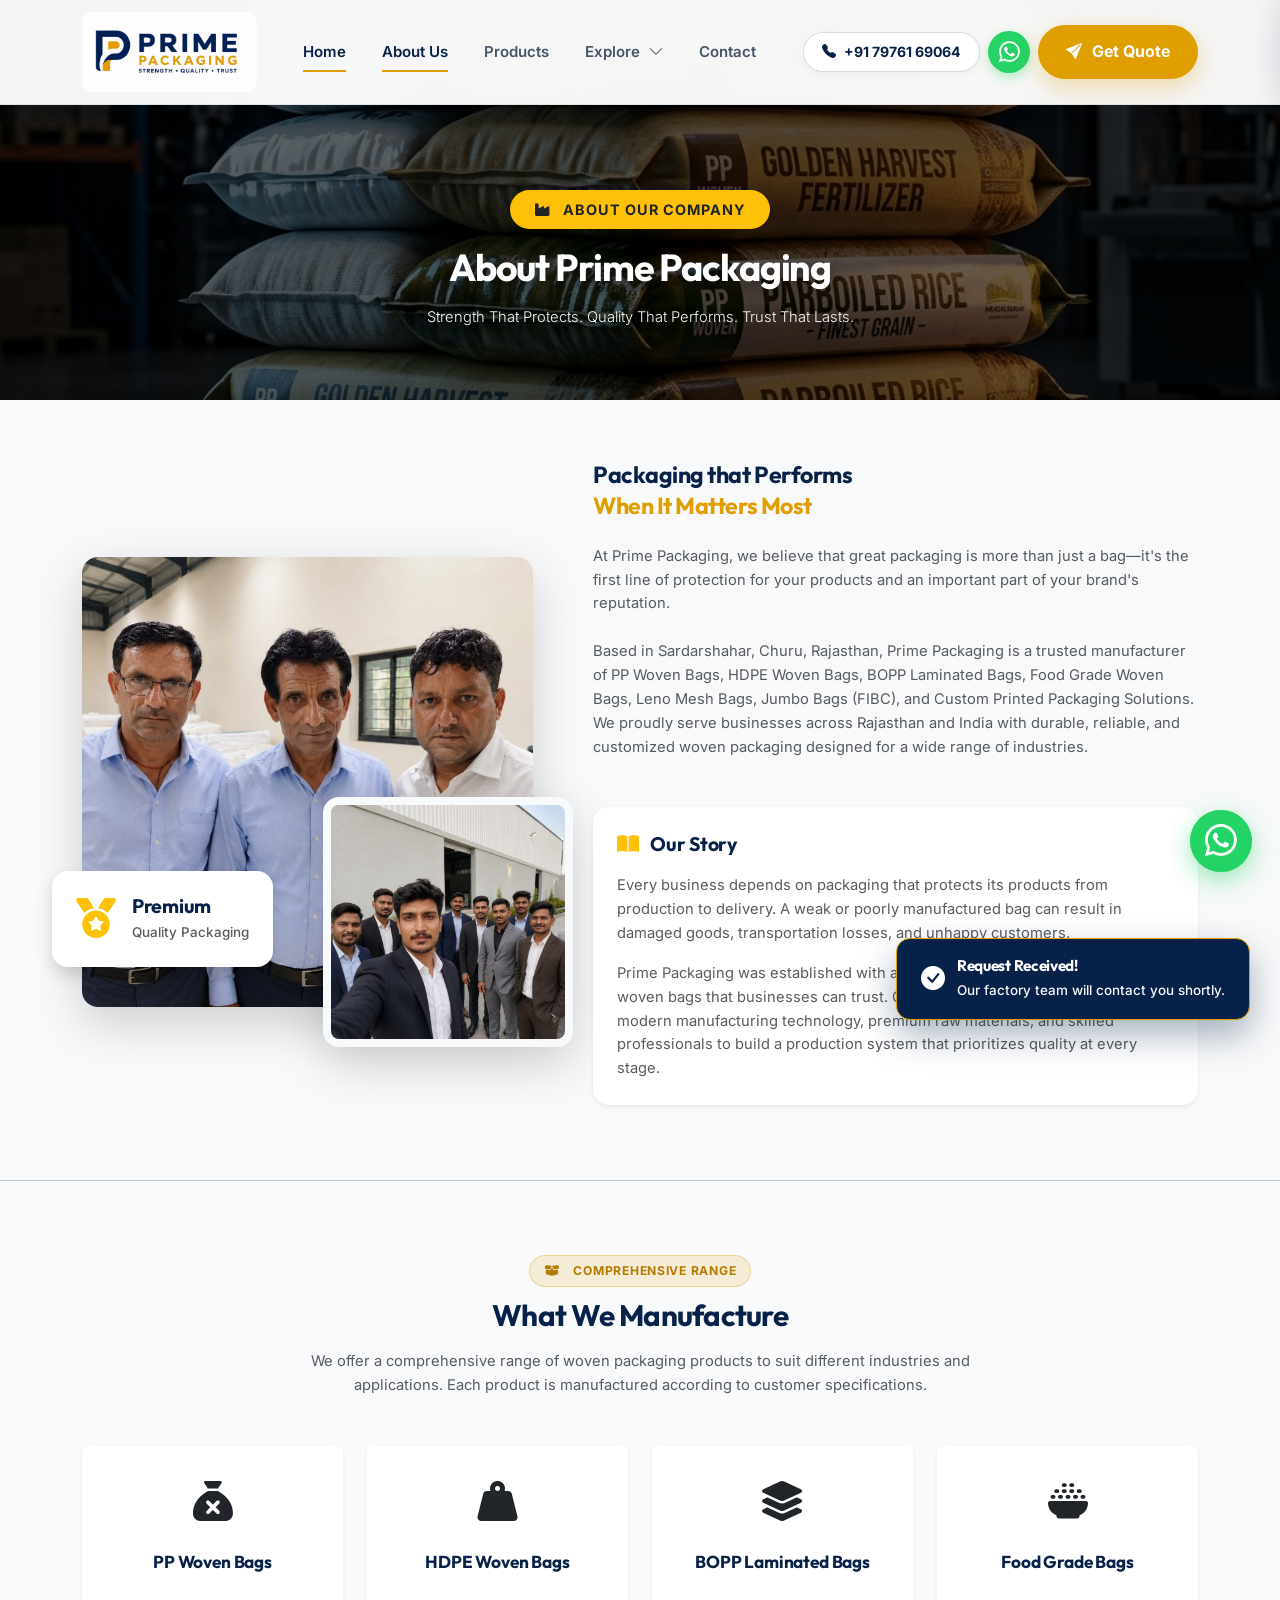
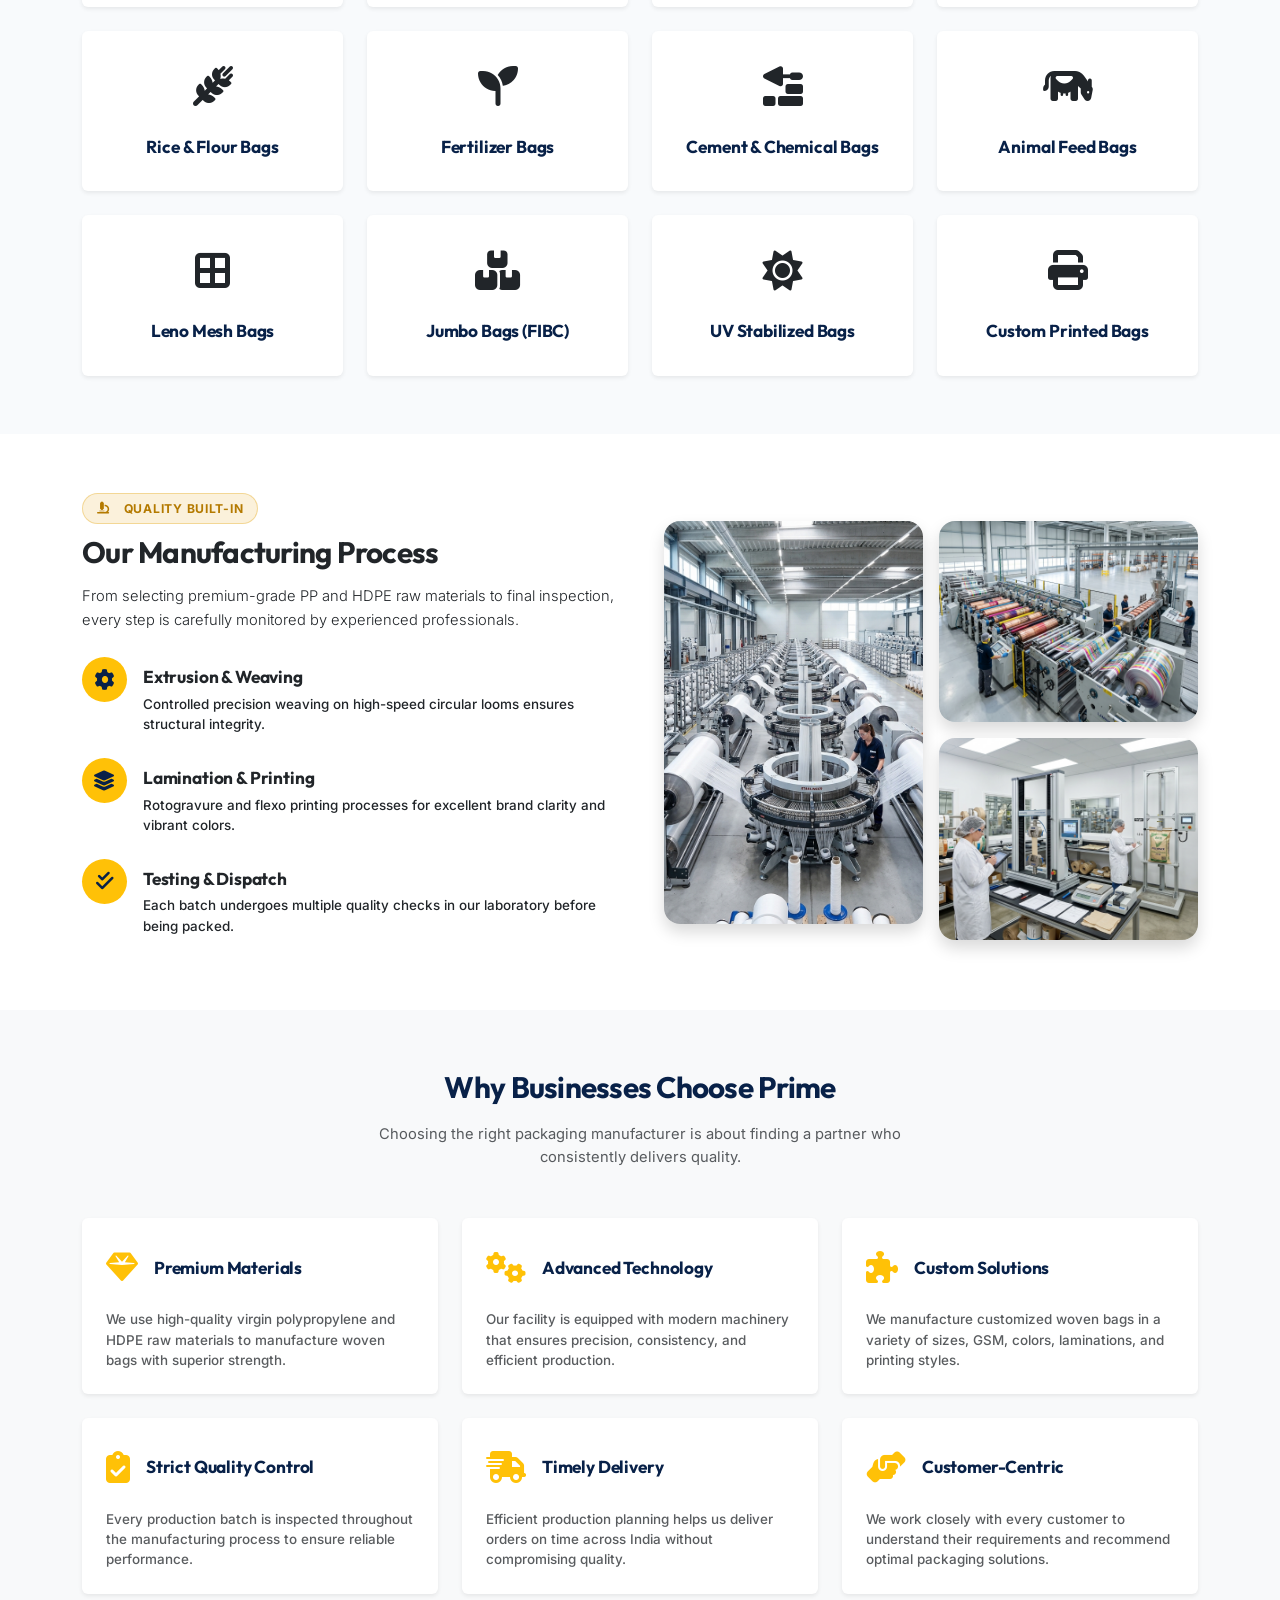
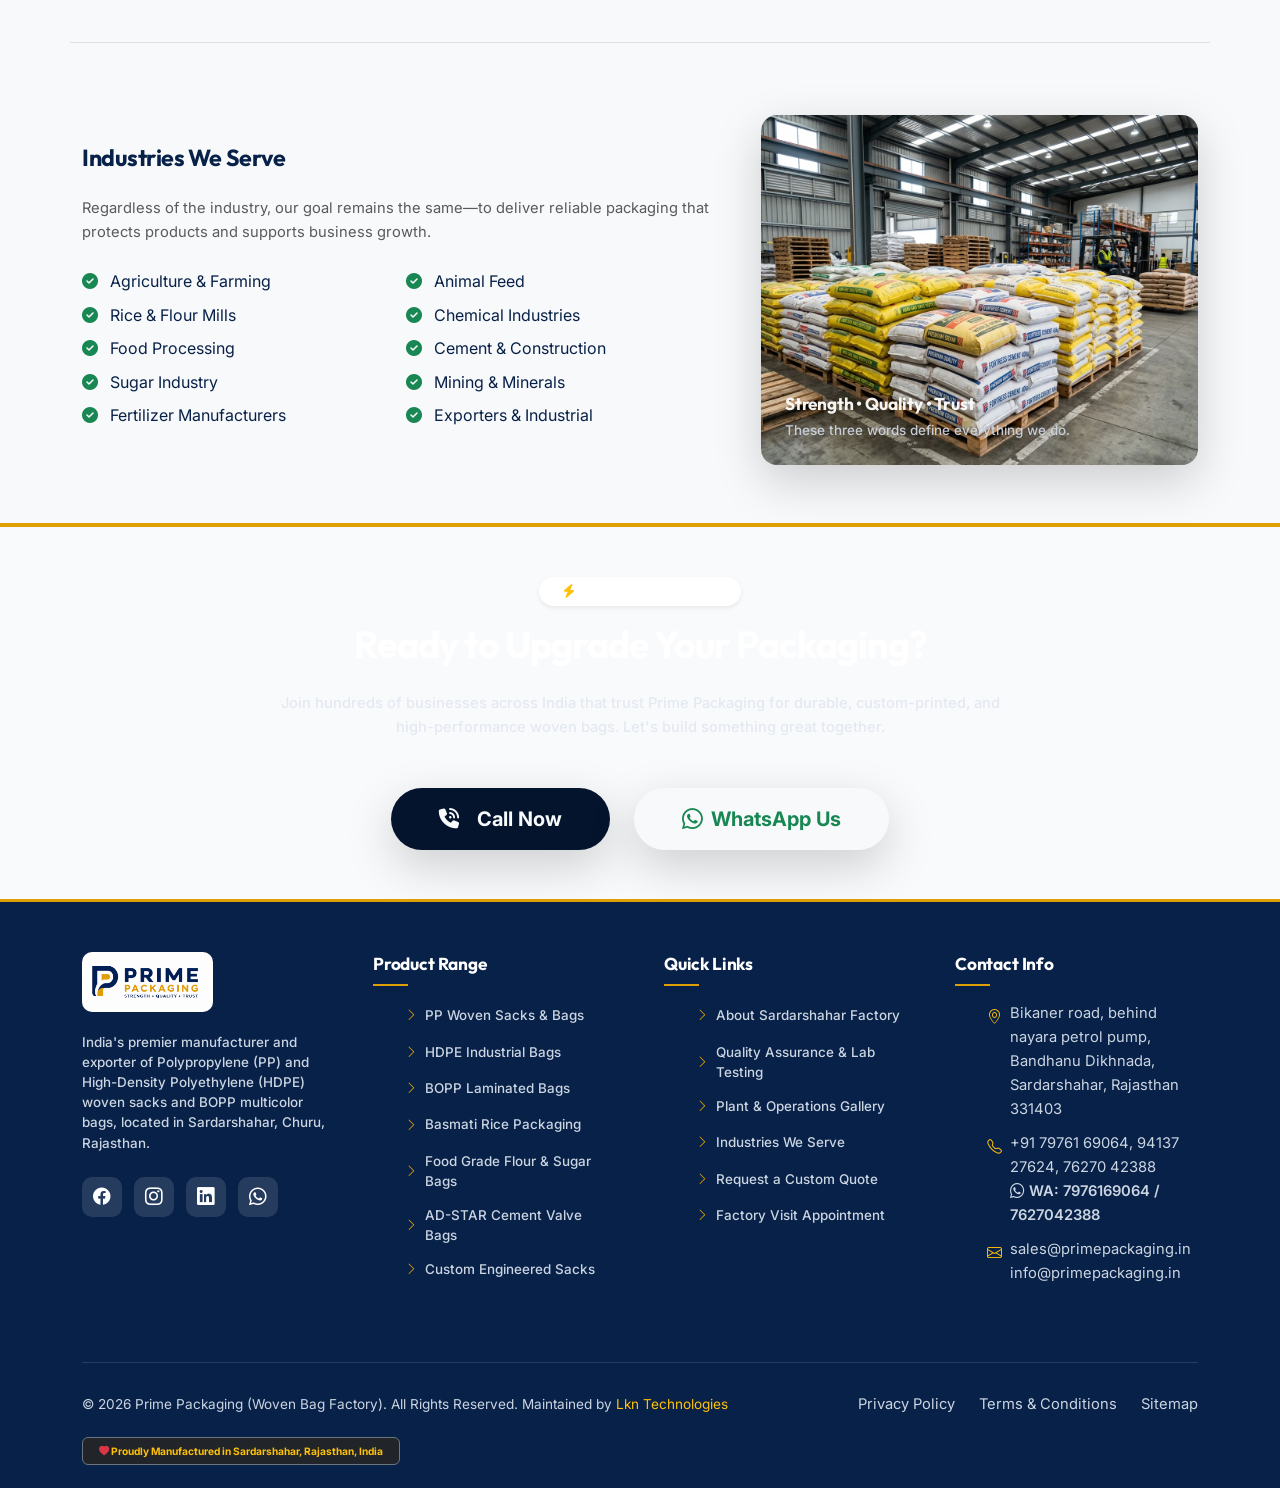
==== commit 382e8c87: "changes" ====
--- a/about.html
+++ b/about.html
@@ -152,7 +152,7 @@
               class="position-absolute rounded-4 shadow-lg d-none d-md-block"
               style="width: 250px; height: 250px; object-fit: cover; bottom: -40px; right: -40px; border: 8px solid #f8f9fa;">
             <!-- Floating Badge -->
-            <div class="position-absolute bg-white px-4 py-3 rounded-4 shadow" style="top: 40px; left: -30px;">
+            <div class="position-absolute bg-white px-4 py-3 rounded-4 shadow" style="bottom: 40px; left: -30px;">
               <div class="d-flex align-items-center gap-3">
                 <div class="text-warning fs-1"><i class="fa-solid fa-medal"></i></div>
                 <div>
@@ -510,17 +510,24 @@
        ========================================================================= -->
   <section class="cta-banner-section text-center section-padding"
     style="background: linear-gradient(135deg, var(--gold-amber), var(--gold-amber-dark)); position: relative; overflow: hidden;">
+    
+    <!-- Decorative Background Elements -->
+    <div class="position-absolute rounded-circle" style="width: 400px; height: 400px; background: rgba(255,255,255,0.1); top: -100px; left: -100px; filter: blur(30px);"></div>
+    <div class="position-absolute rounded-circle" style="width: 300px; height: 300px; background: rgba(255,255,255,0.15); bottom: -50px; right: -50px; filter: blur(20px);"></div>
+    
     <div class="container position-relative" style="z-index: 2;">
-      <h2 class="display-5 fw-bold text-navy mb-3">Let's Build Better Packaging Together</h2>
-      <p class="lead text-navy mb-4 mx-auto" style="max-width: 800px; font-weight: 500;">
-        Looking for a reliable PP Woven Bags Manufacturer in Rajasthan? Need customized BOPP laminated bags, HDPE woven
-        bags, or industrial packaging solutions for your business?
+      <span class="badge bg-white text-navy mb-3 px-4 py-2 rounded-pill fw-bold shadow-sm" style="letter-spacing: 1px; text-transform: uppercase; font-size: 0.85rem;"><i class="fa-solid fa-bolt text-warning me-2"></i> Fast & Reliable</span>
+      <h2 class="display-4 fw-bold text-navy mb-4" style="letter-spacing: -1px;">Ready to Upgrade Your Packaging?</h2>
+      <p class="lead text-navy mb-5 mx-auto" style="max-width: 750px; font-weight: 500; font-size: 1.25rem; opacity: 0.9;">
+        Join hundreds of businesses across India that trust Prime Packaging for durable, custom-printed, and high-performance woven bags. Let's build something great together.
       </p>
-      <div class="d-flex flex-wrap justify-content-center gap-3 mt-2">
-        <a href="tel:+917976169064" class="btn btn-navy px-4 py-3 fw-bold shadow-lg fs-5 rounded-pill"><i
-            class="bi bi-telephone-fill me-2"></i> Call Now</a>
-        <a href="https://wa.me/917976169064" class="btn btn-success px-4 py-3 fw-bold shadow-lg fs-5 rounded-pill"><i
-            class="bi bi-whatsapp me-2"></i> WhatsApp Us</a>
+      <div class="d-flex flex-wrap justify-content-center gap-4 mt-2">
+        <a href="tel:+917976169064" class="btn btn-navy px-5 py-3 fw-bold shadow-lg fs-5 rounded-pill d-inline-flex align-items-center justify-content-center hover-lift" style="transition: all 0.3s ease;">
+          <i class="fa-solid fa-phone-volume me-2"></i> Call Now
+        </a>
+        <a href="https://wa.me/917976169064" class="btn btn-light text-success border-0 px-5 py-3 fw-bold shadow-lg fs-5 rounded-pill d-inline-flex align-items-center justify-content-center hover-lift" style="transition: all 0.3s ease;">
+          <i class="fa-brands fa-whatsapp fs-4 me-2"></i> WhatsApp Us
+        </a>
       </div>
     </div>
   </section>
@@ -609,7 +616,7 @@
       <!-- Bottom Bar -->
       <div class="footer-bottom">
         <div>
-          <span>&copy; 2026 Prime Packaging (Woven Bag Factory). All Rights Reserved.</span>
+          <span>&copy; 2026 Prime Packaging (Woven Bag Factory). All Rights Reserved. Maintained by <a href="https://lkntecno.com" target="_blank" class="text-warning text-decoration-none">Lkn Technologies</a></span>
         </div>
         <div class="d-flex gap-4">
           <a href="index.html#" class="text-muted">Privacy Policy</a>
--- a/style.css
+++ b/style.css
@@ -2808,7 +2808,6 @@
    26. Bulletproof Dark Section Contrast & Text Colors (Fixes Dark Font on Dark Backgrounds)
    ========================================================================== */
 .main-footer,
-.cta-banner-section,
 .video-tour-section,
 .experience-badge,
 .btn-navy,
@@ -2818,7 +2817,6 @@
 }
 
 .main-footer h1, .main-footer h2, .main-footer h3, .main-footer h4, .main-footer h5, .main-footer h6, .main-footer .footer-title,
-.cta-banner-section h1, .cta-banner-section h2, .cta-banner-section h3, .cta-banner-section h4, .cta-banner-section h5, .cta-banner-section h6,
 .video-tour-section h1, .video-tour-section h2, .video-tour-section h3, .video-tour-section h4, .video-tour-section h5, .video-tour-section h6,
 .experience-badge h1, .experience-badge h2, .experience-badge h3, .experience-badge h4, .experience-badge h5, .experience-badge h6,
 .bg-navy h1, .bg-navy h2, .bg-navy h3, .bg-navy h4, .bg-navy h5, .bg-navy h6 {
@@ -2826,14 +2824,13 @@
 }
 
 .main-footer p, .main-footer span:not(.badge):not(.social-icon):not(.text-warning), .main-footer li, .main-footer .footer-links a, .main-footer .footer-desc, .main-footer .text-muted,
-.cta-banner-section p, .cta-banner-section span:not(.btn-amber):not(.badge), .cta-banner-section .text-muted,
 .video-tour-section p, .video-tour-section small, .video-tour-section span:not(.badge-amber):not(.badge), .video-tour-section .text-muted,
 .experience-badge p, .experience-badge .exp-text,
 .bg-navy p, .bg-navy span:not(.badge):not(.text-warning), .bg-navy li, .bg-navy .text-muted {
   color: #cbd5e1 !important;
 }
 
-.main-footer .text-warning, .cta-banner-section .text-warning, .video-tour-section .text-warning {
+.main-footer .text-warning, .video-tour-section .text-warning {
   color: #ffc107 !important;
 }
 
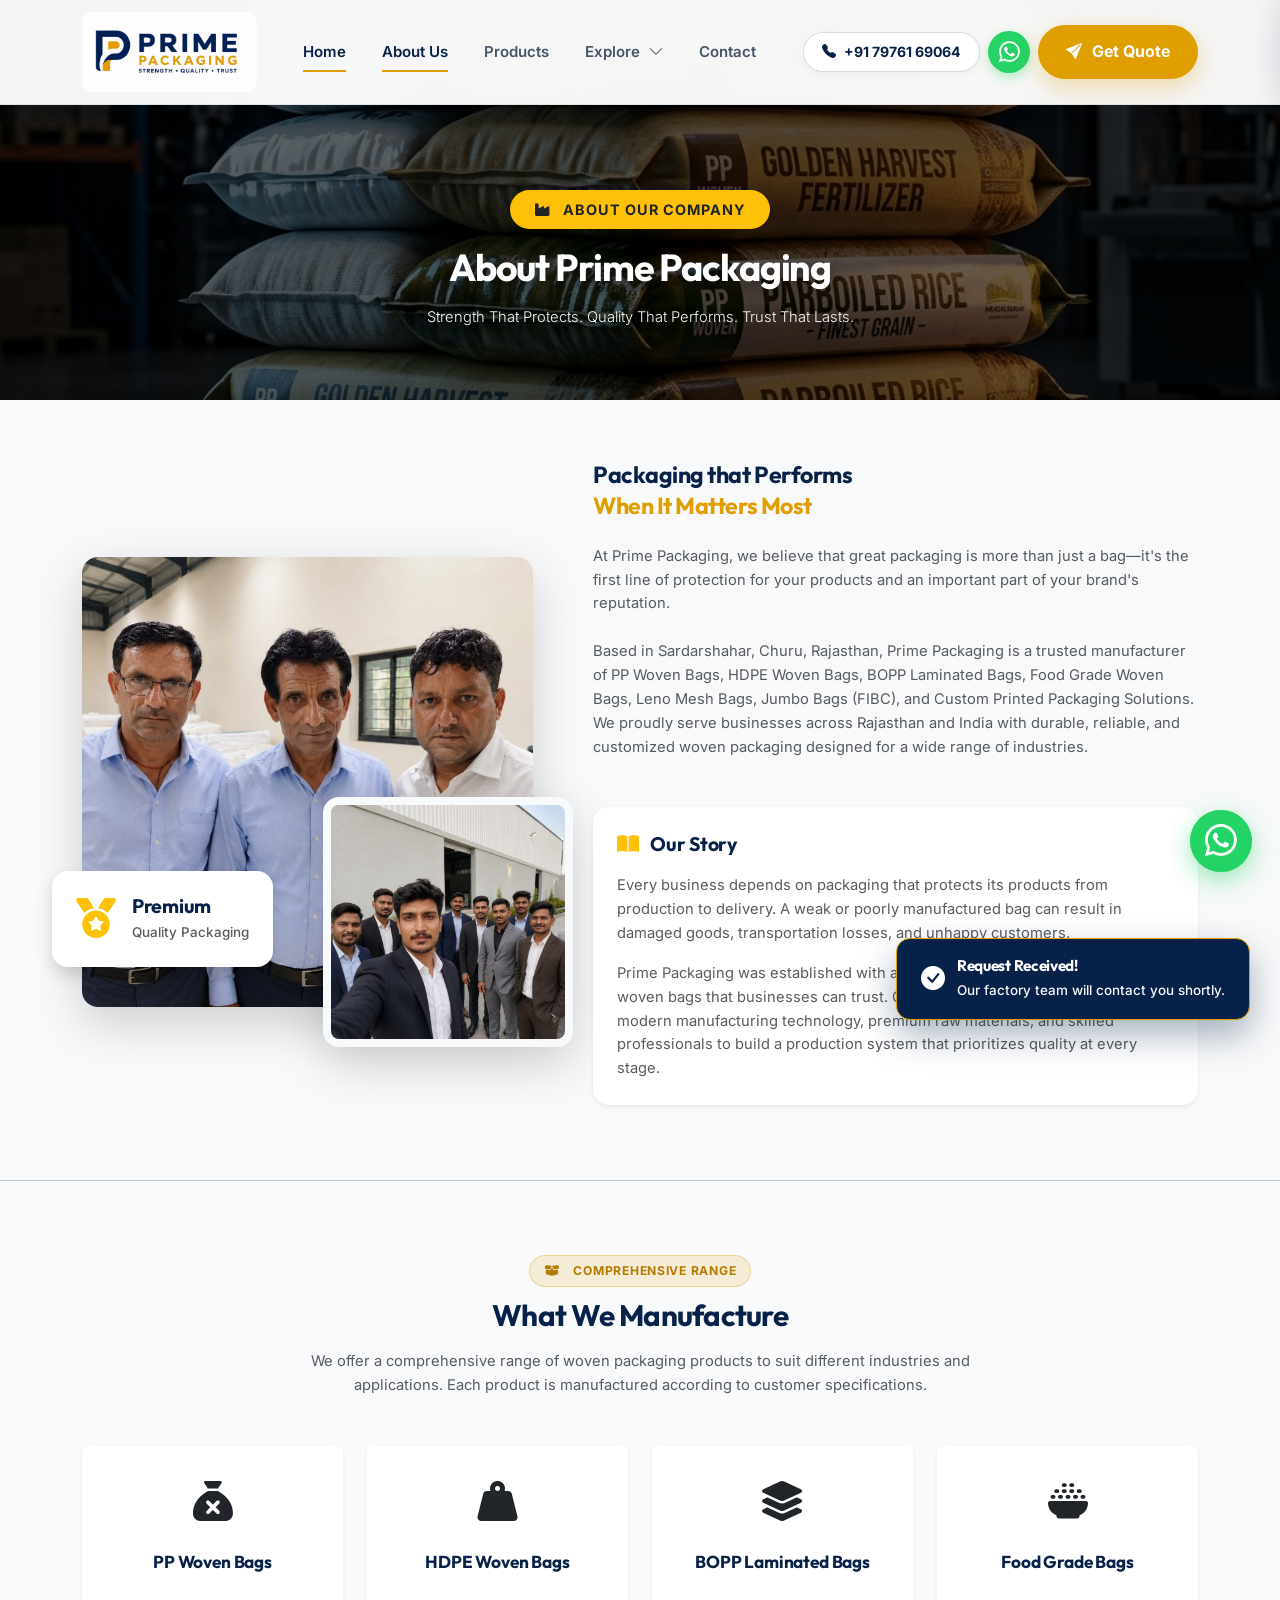
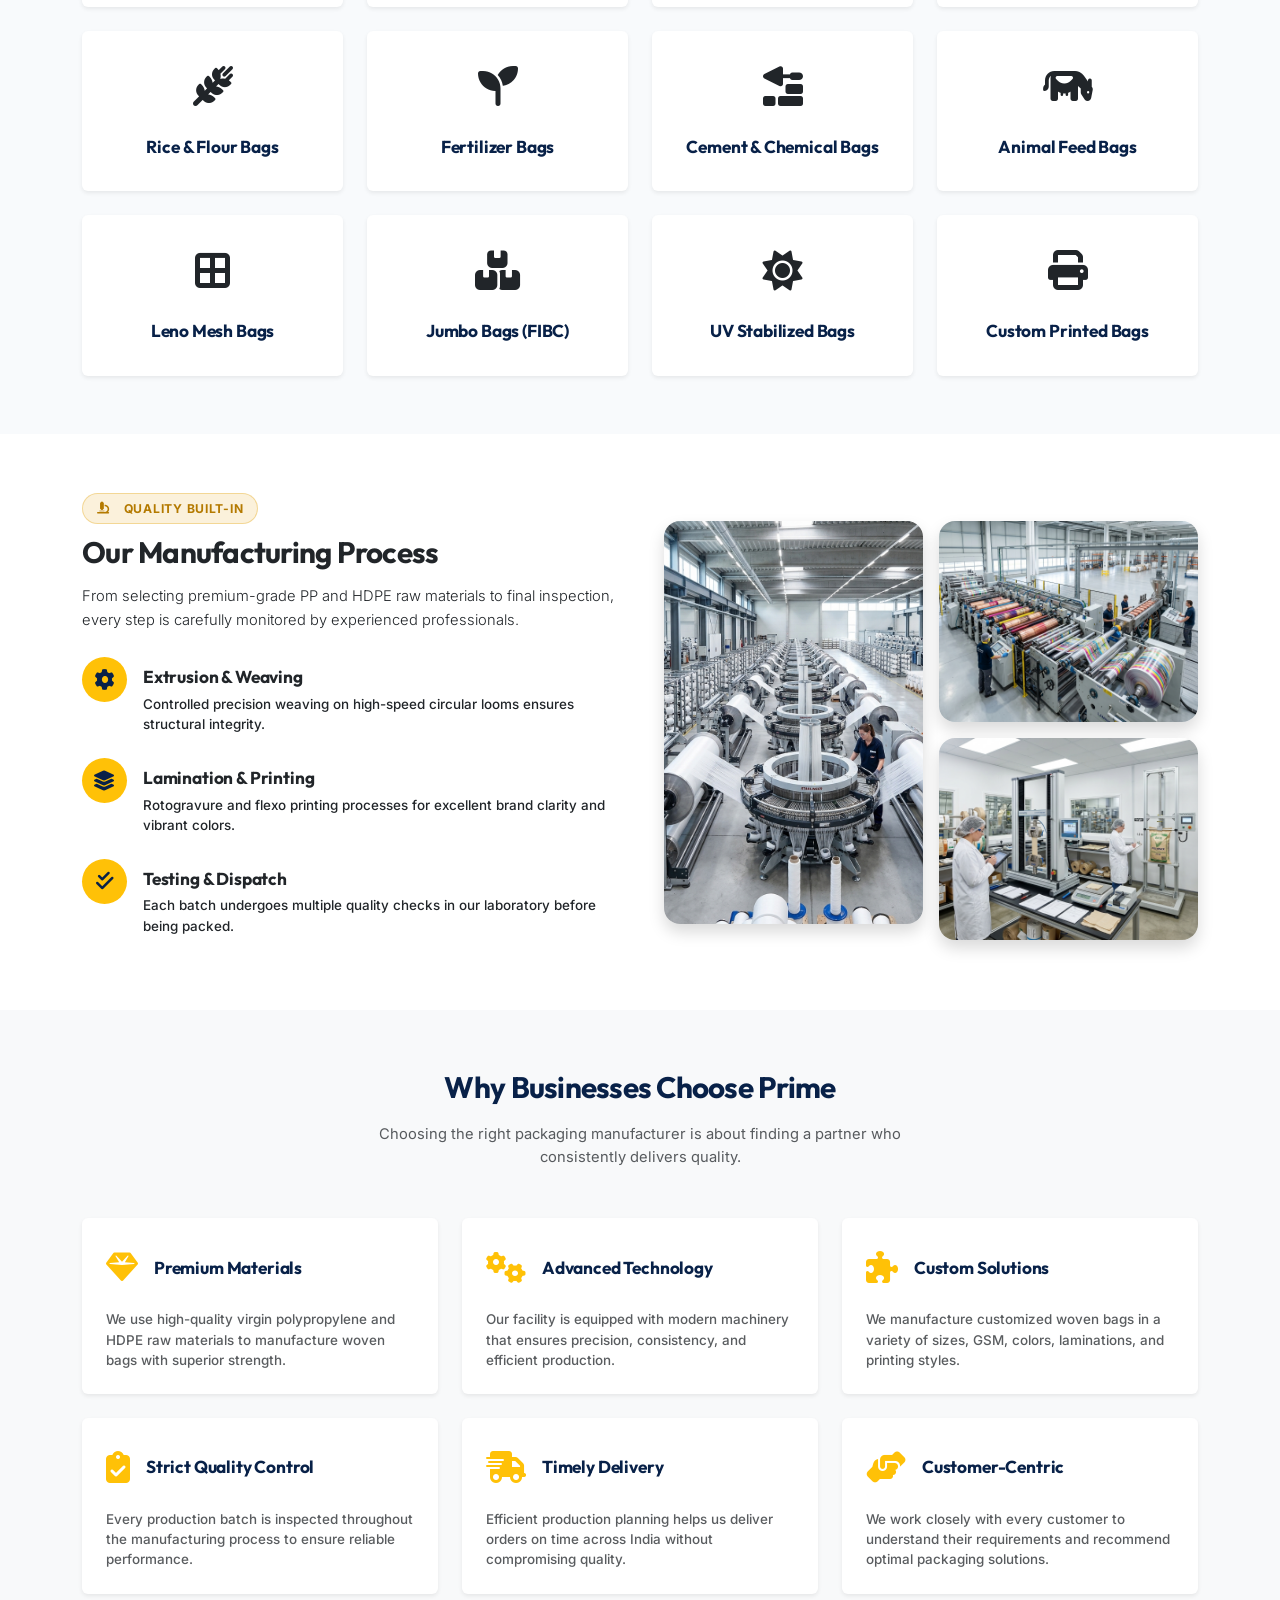
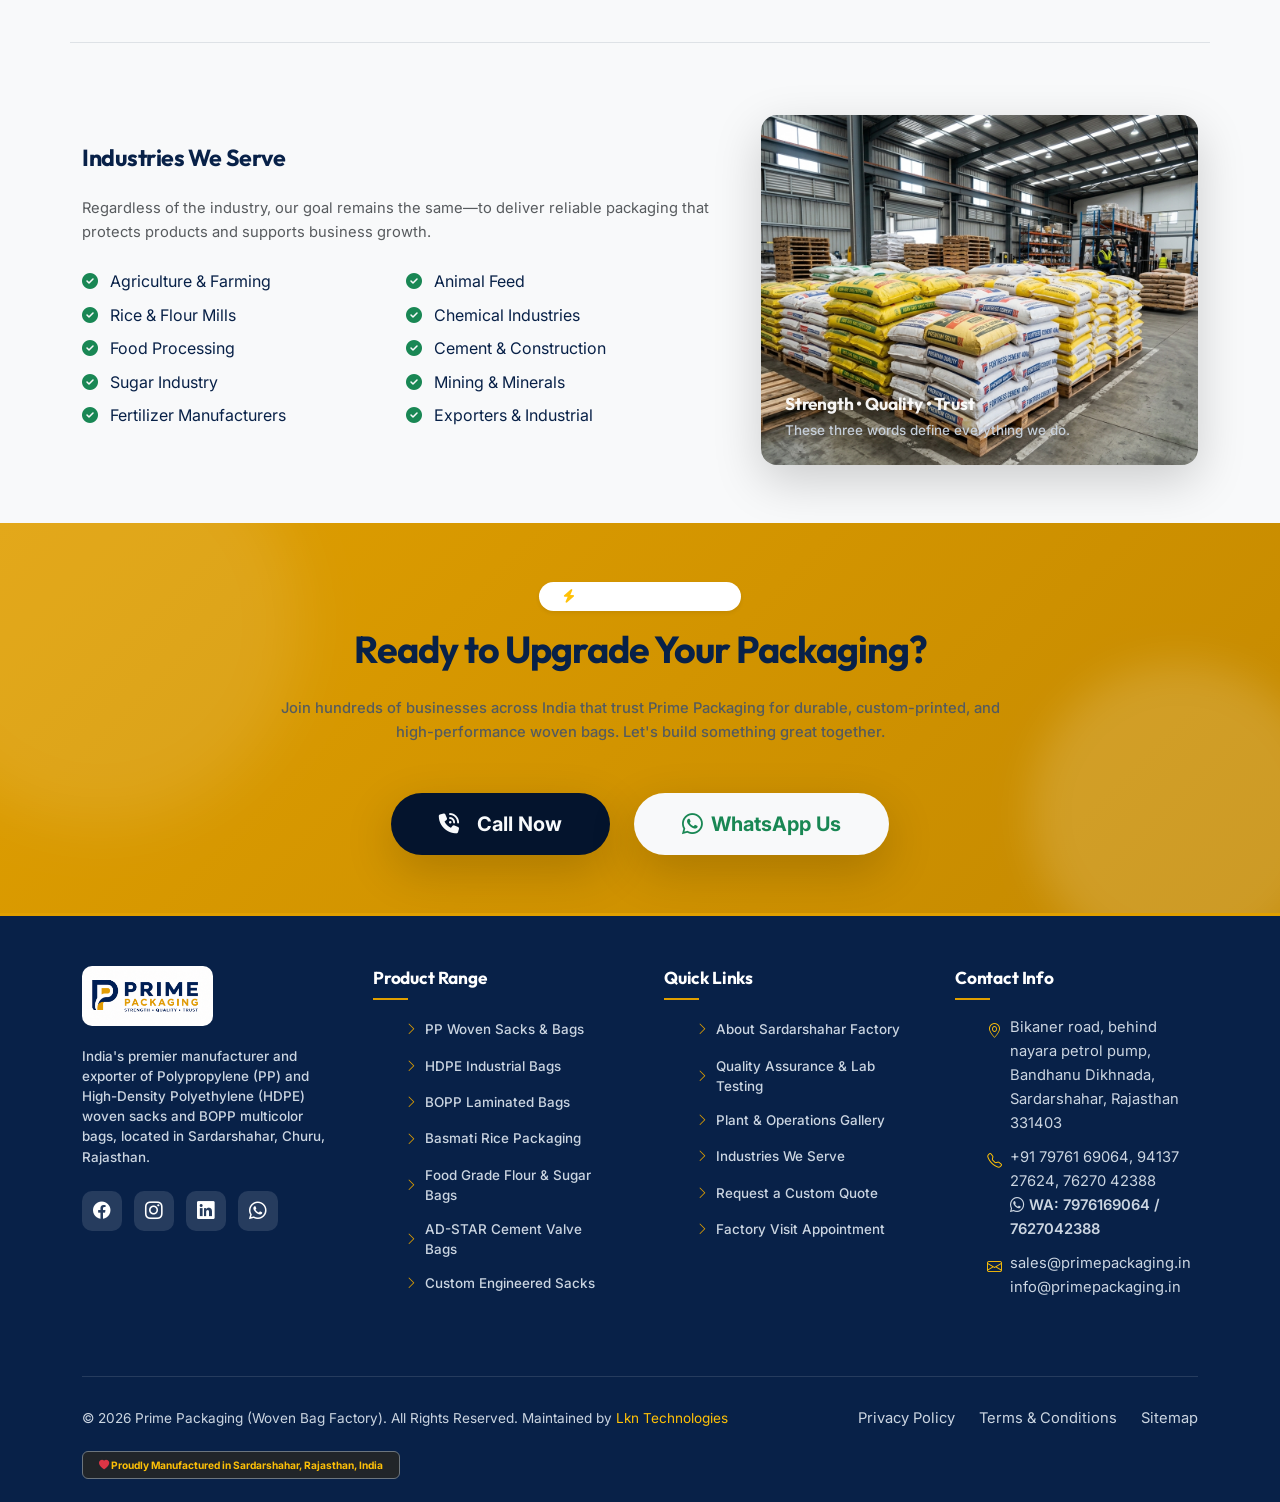
==== commit c9f17d62: "changes" ====
--- a/about.html
+++ b/about.html
@@ -508,8 +508,8 @@
   <!-- =========================================================================
        CTA SECTION
        ========================================================================= -->
-  <section class="cta-banner-section text-center section-padding"
-    style="background: linear-gradient(135deg, var(--gold-amber), var(--gold-amber-dark)); position: relative; overflow: hidden;">
+  <section class="cta-banner-gold text-center section-padding"
+    style="background: linear-gradient(135deg, var(--primary), var(--primary-hover)); position: relative; overflow: hidden;">
     
     <!-- Decorative Background Elements -->
     <div class="position-absolute rounded-circle" style="width: 400px; height: 400px; background: rgba(255,255,255,0.1); top: -100px; left: -100px; filter: blur(30px);"></div>
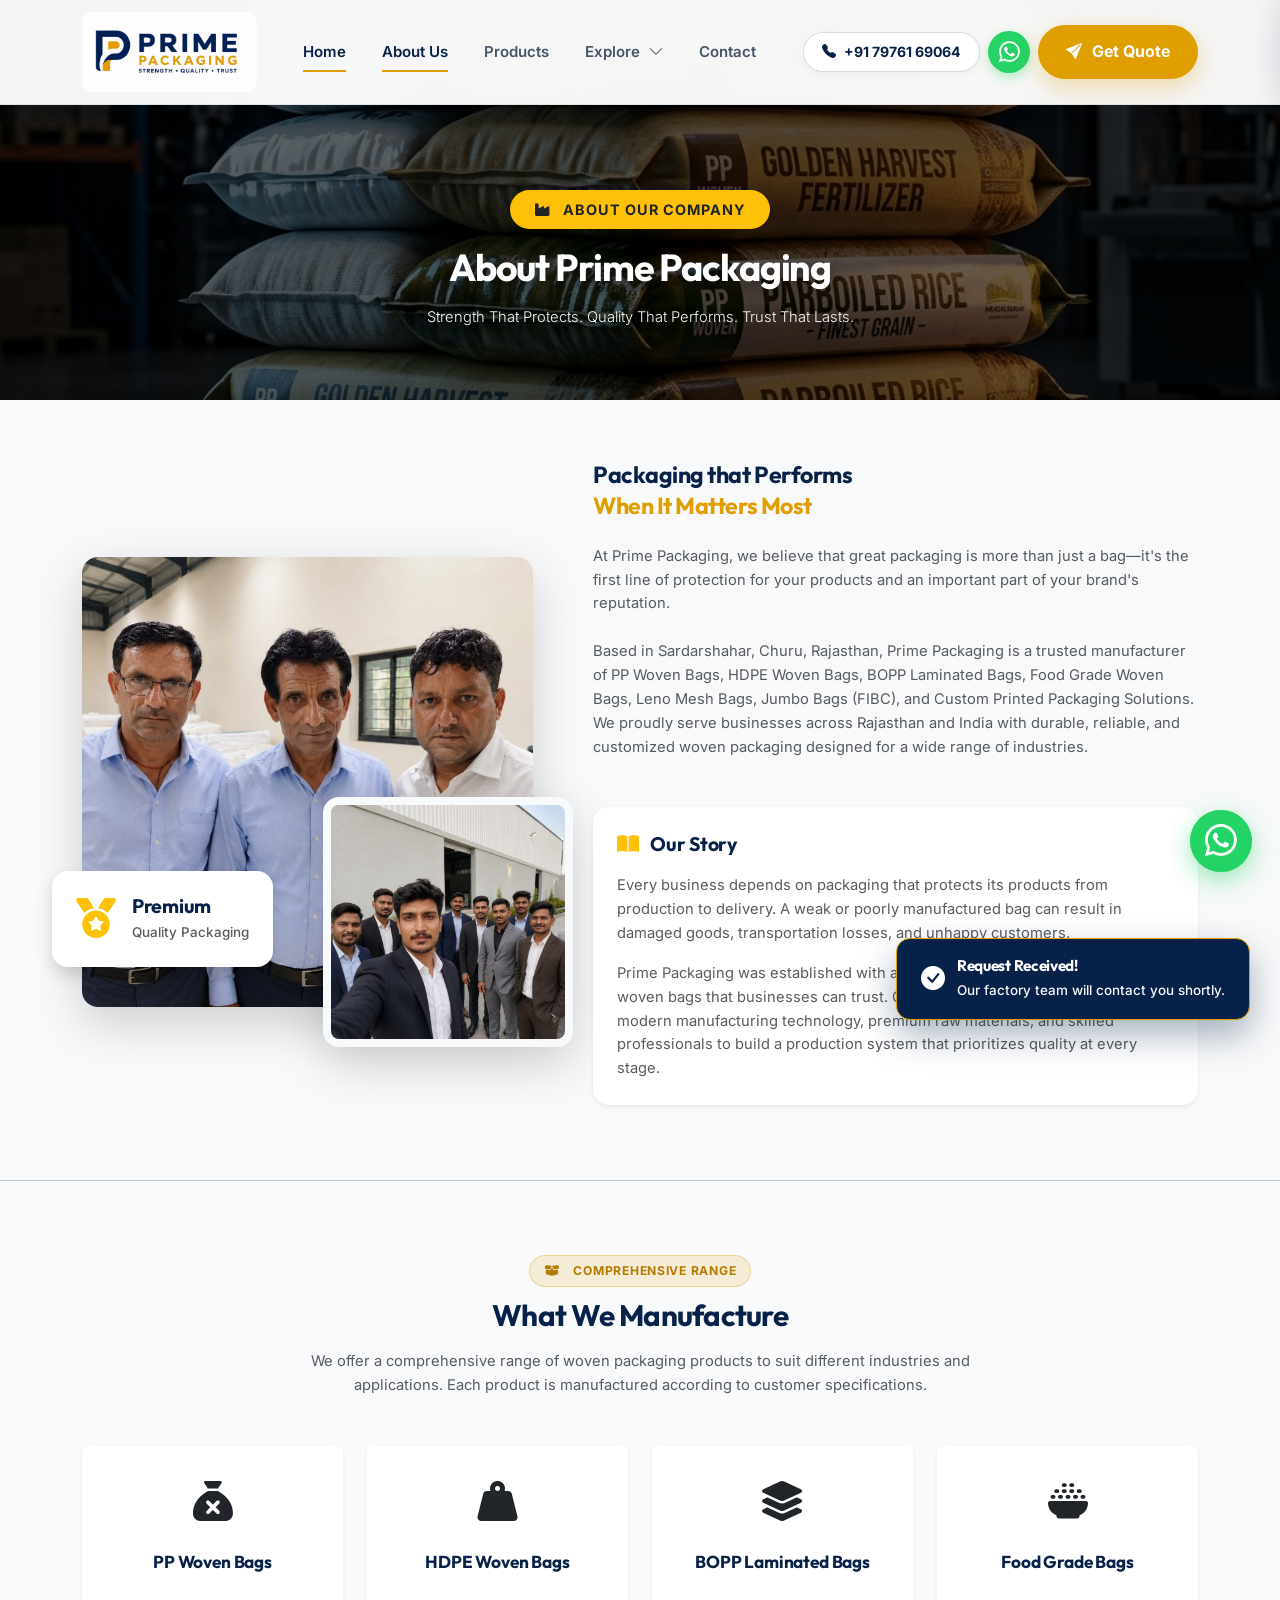
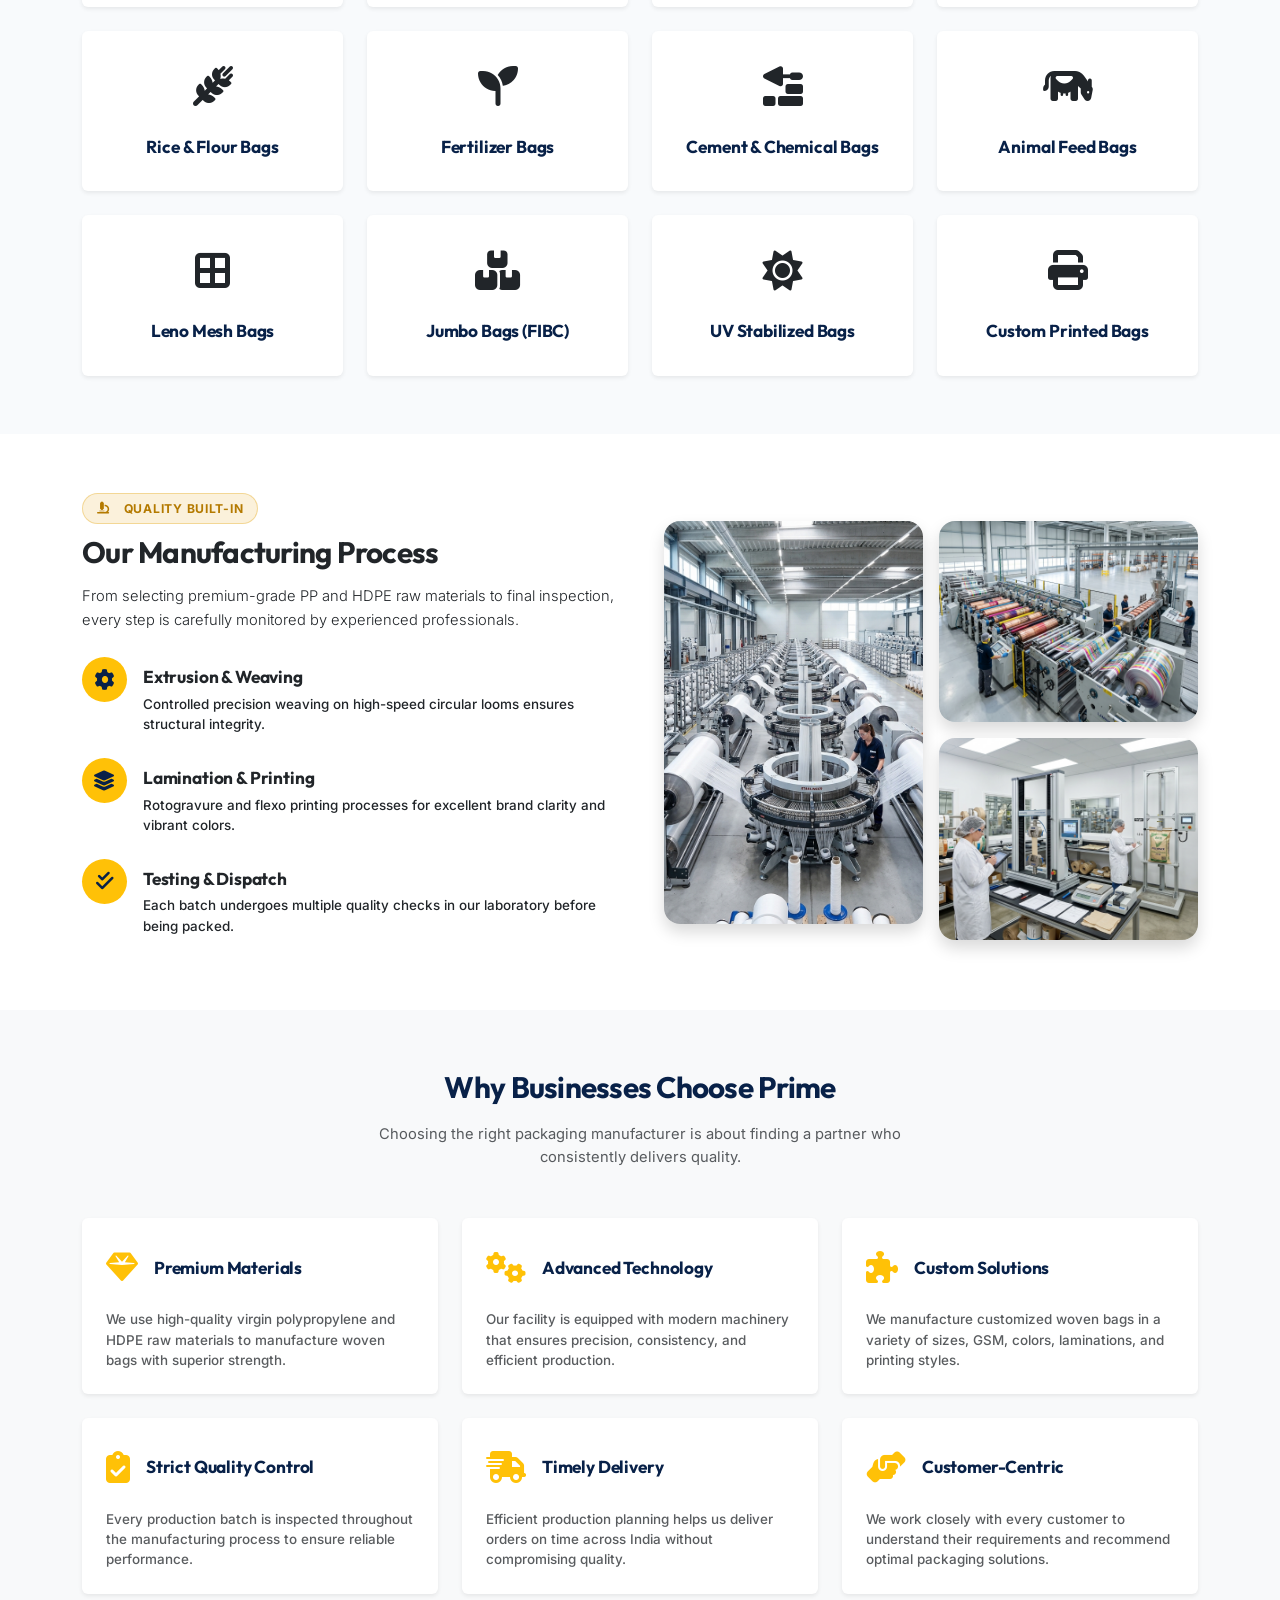
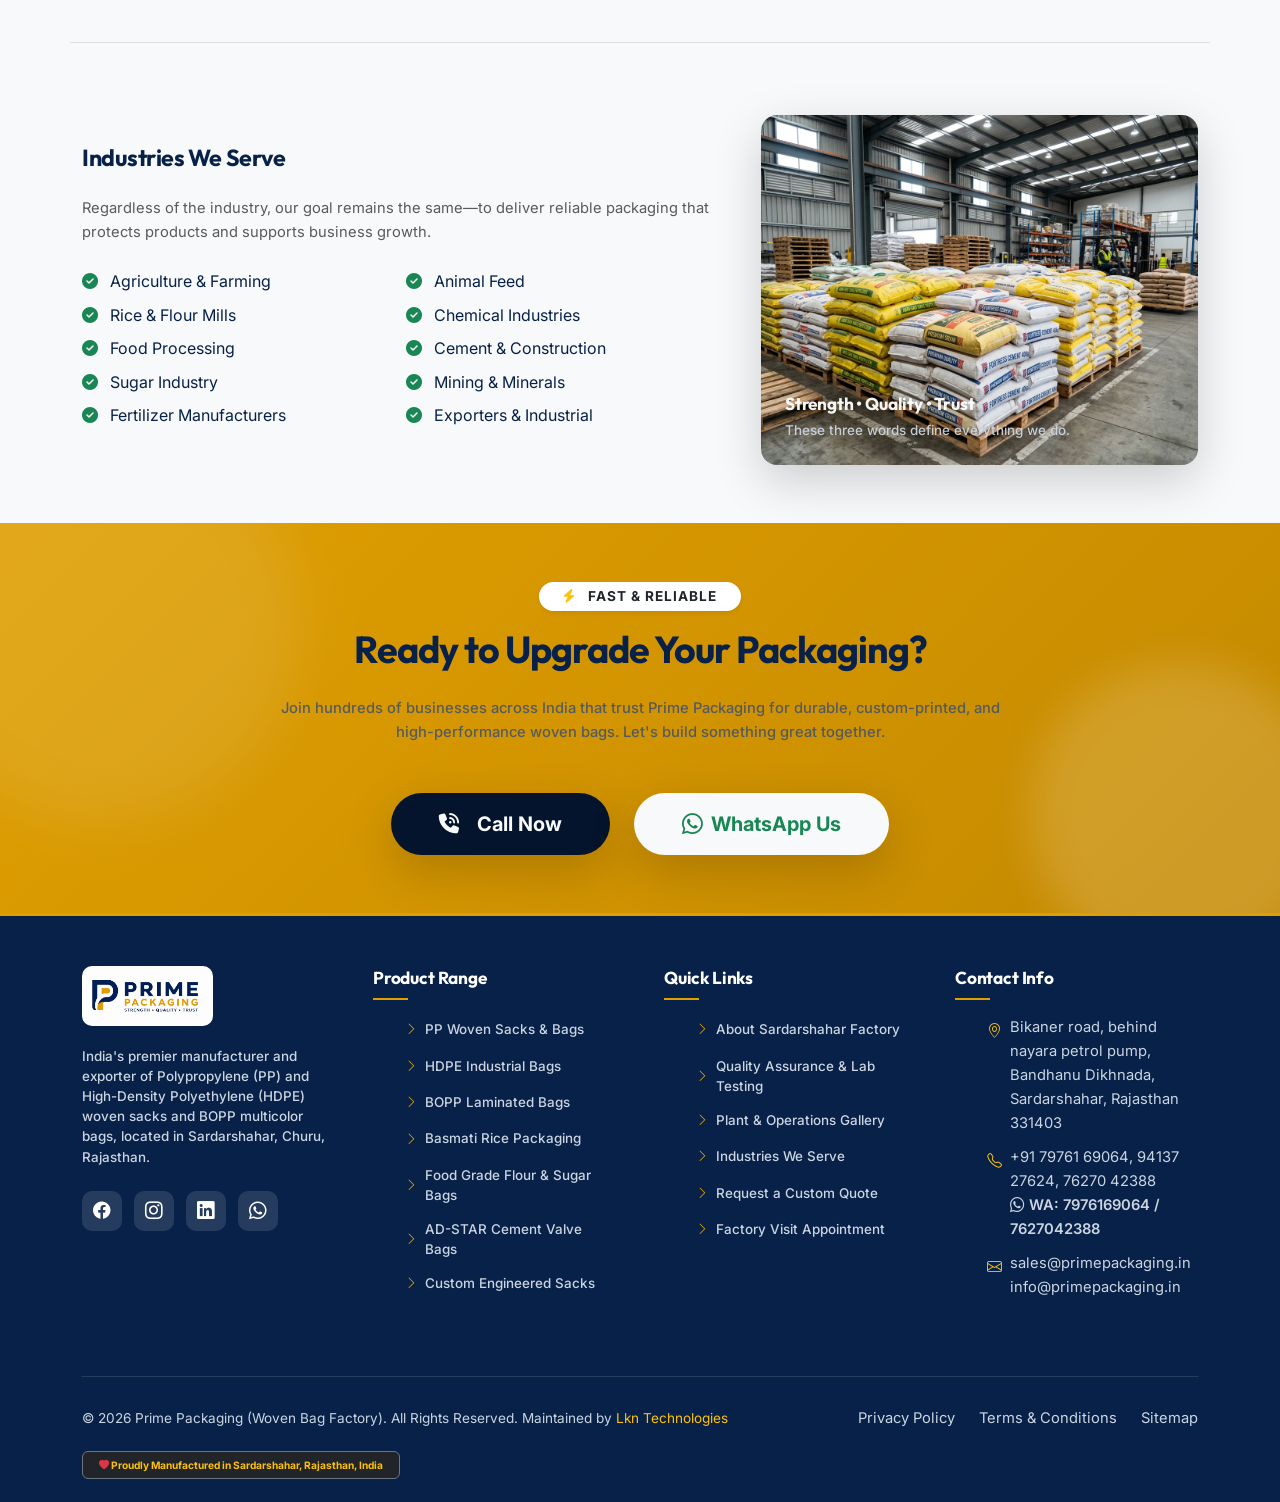
==== commit ac87d0f2: "add pages" ====
--- a/about.html
+++ b/about.html
@@ -35,7 +35,7 @@
       <nav class="d-none d-lg-flex align-items-center gap-2 main-desktop-nav" id="mainNav">
         <a href="index.html" class="nav-link-custom active">Home</a>
         <a href="about.html" class="nav-link-custom active">About Us</a>
-        <a href="index.html#products" class="nav-link-custom">Products</a>
+        <a href="products.html" class="nav-link-custom">Products</a>
 
         <!-- Merged Dropdown Menu -->
         <div class="nav-dropdown-group">
@@ -62,7 +62,7 @@
           </div>
         </div>
 
-        <a href="index.html#contact" class="nav-link-custom">Contact</a>
+        <a href="contact.html" class="nav-link-custom">Contact</a>
       </nav>
 
       <!-- Call + WhatsApp + Get Quote Button + Mobile Hamburger (Right) -->
@@ -516,7 +516,7 @@
     <div class="position-absolute rounded-circle" style="width: 300px; height: 300px; background: rgba(255,255,255,0.15); bottom: -50px; right: -50px; filter: blur(20px);"></div>
     
     <div class="container position-relative" style="z-index: 2;">
-      <span class="badge bg-white text-navy mb-3 px-4 py-2 rounded-pill fw-bold shadow-sm" style="letter-spacing: 1px; text-transform: uppercase; font-size: 0.85rem;"><i class="fa-solid fa-bolt text-warning me-2"></i> Fast & Reliable</span>
+      <span class="badge bg-white text-dark mb-3 px-4 py-2 rounded-pill fw-bold shadow-sm" style="letter-spacing: 1px; text-transform: uppercase; font-size: 0.85rem;"><i class="fa-solid fa-bolt text-warning me-2"></i> Fast & Reliable</span>
       <h2 class="display-4 fw-bold text-navy mb-4" style="letter-spacing: -1px;">Ready to Upgrade Your Packaging?</h2>
       <p class="lead text-navy mb-5 mx-auto" style="max-width: 750px; font-weight: 500; font-size: 1.25rem; opacity: 0.9;">
         Join hundreds of businesses across India that trust Prime Packaging for durable, custom-printed, and high-performance woven bags. Let's build something great together.
